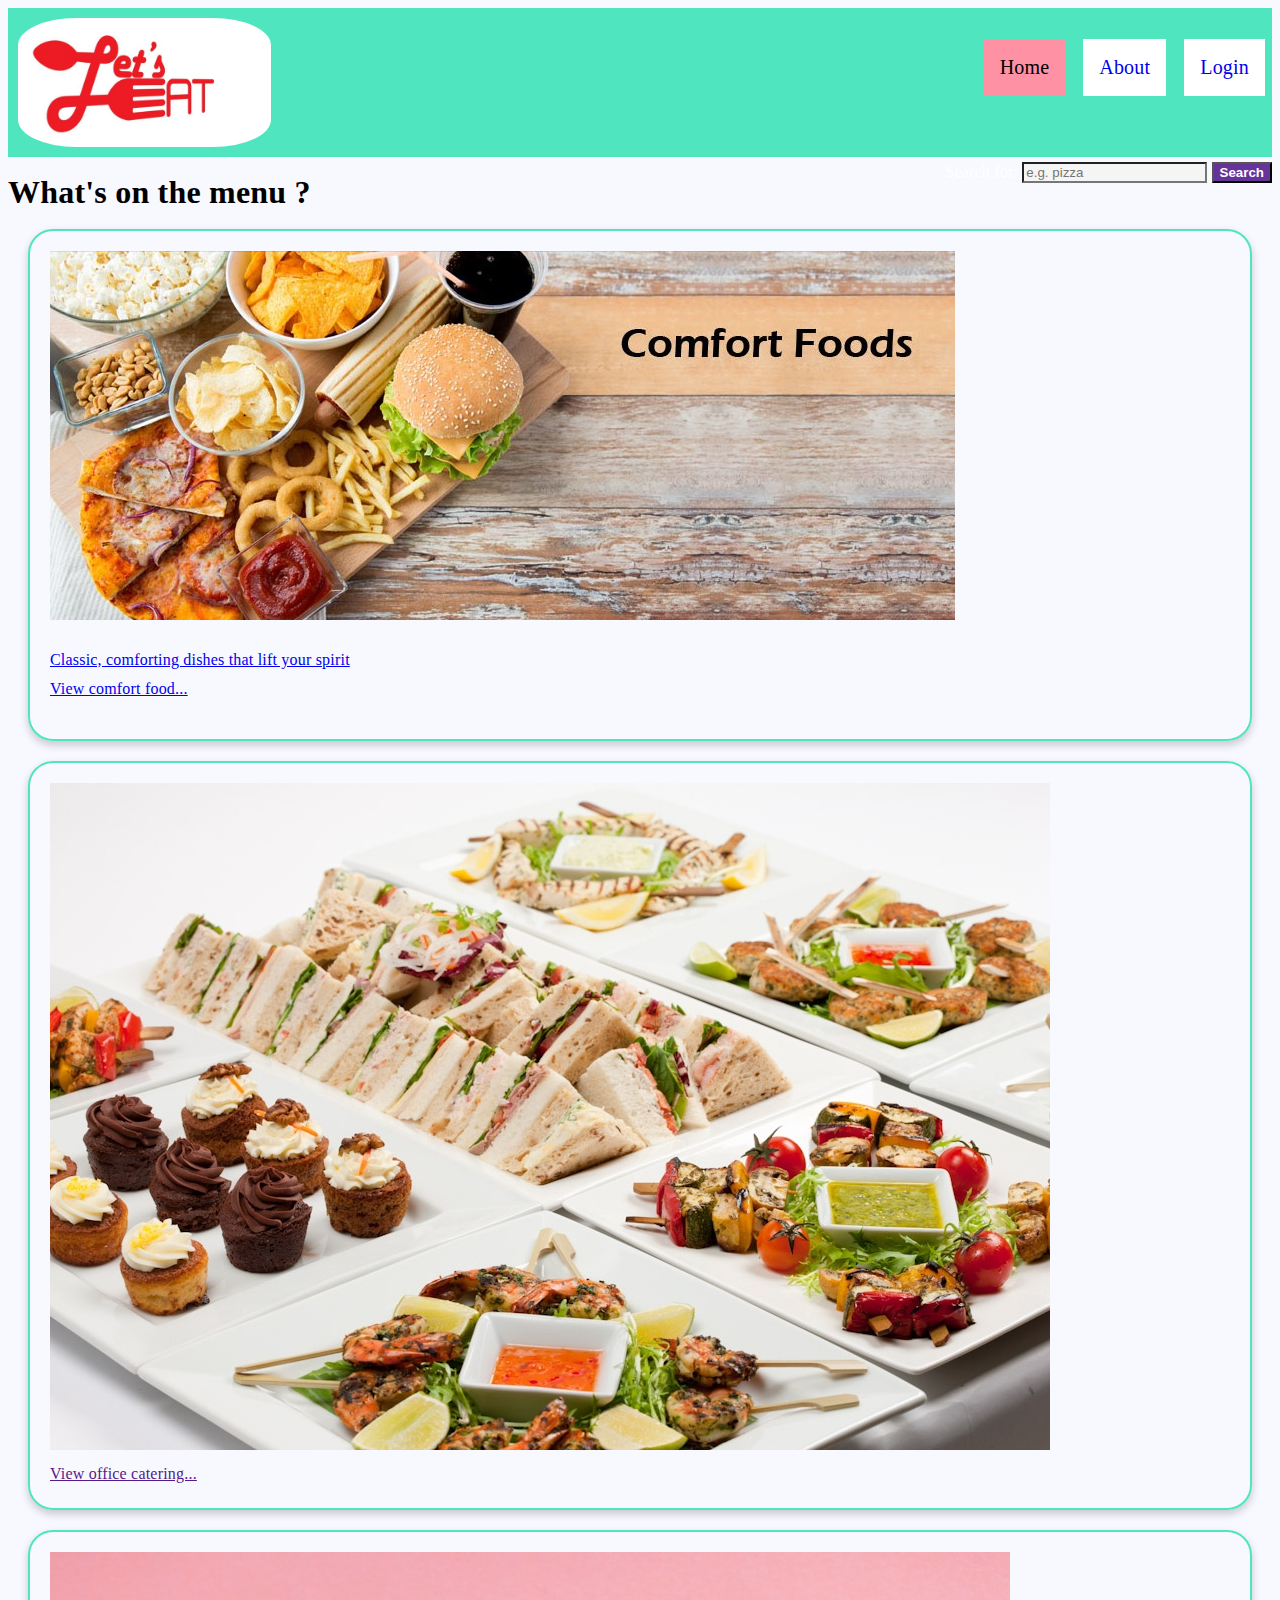
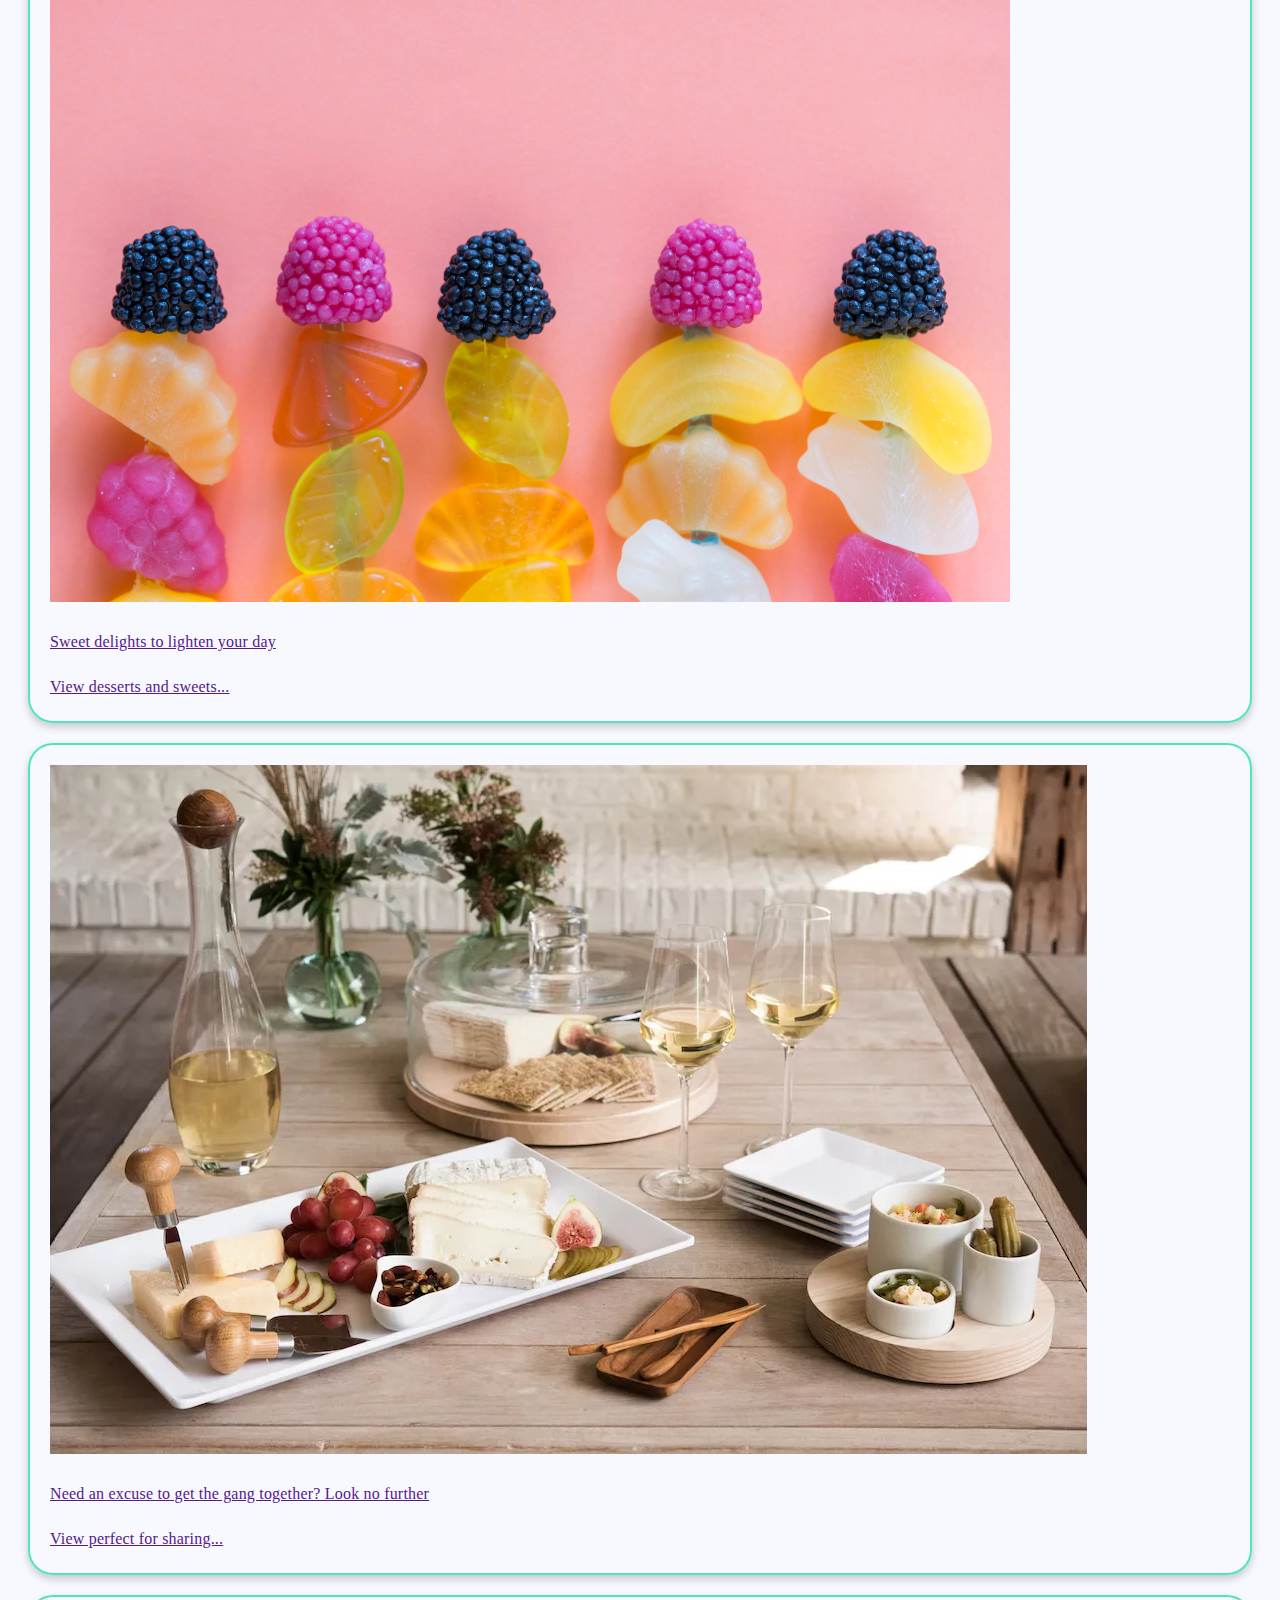
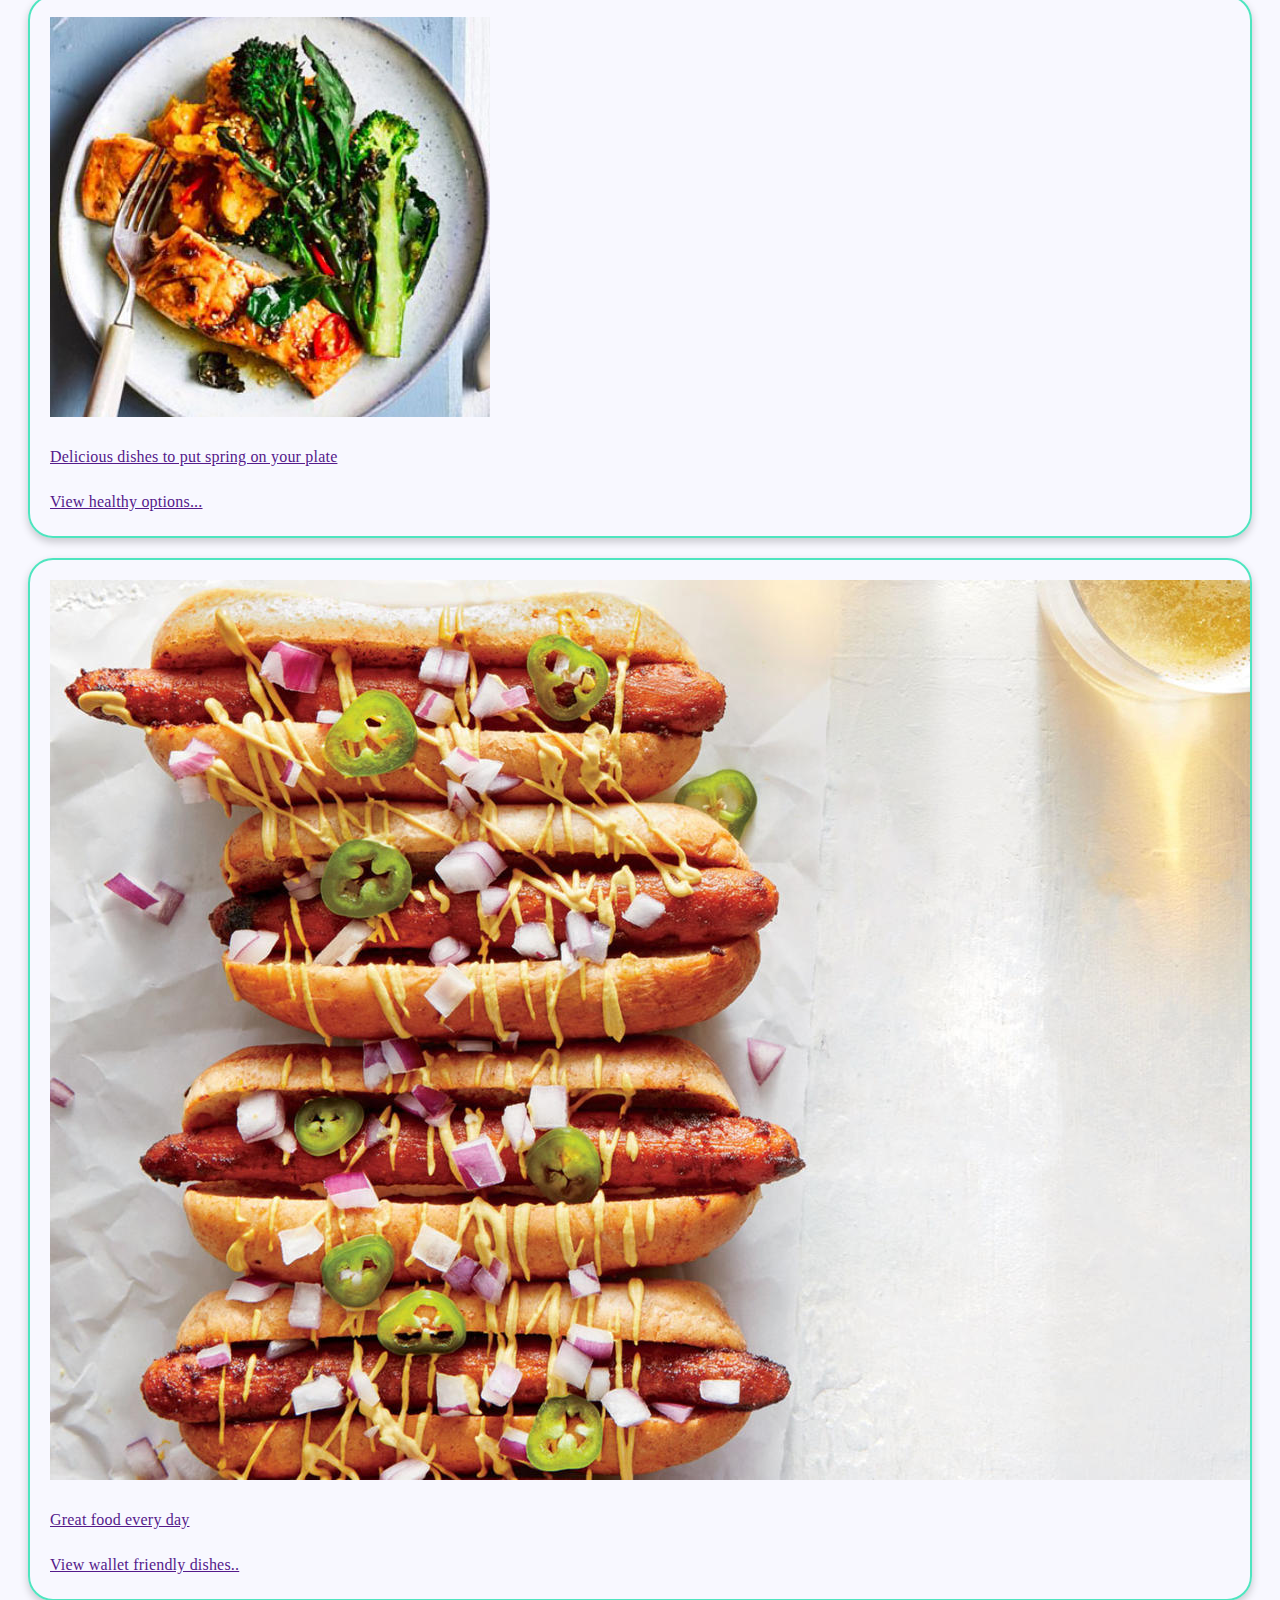
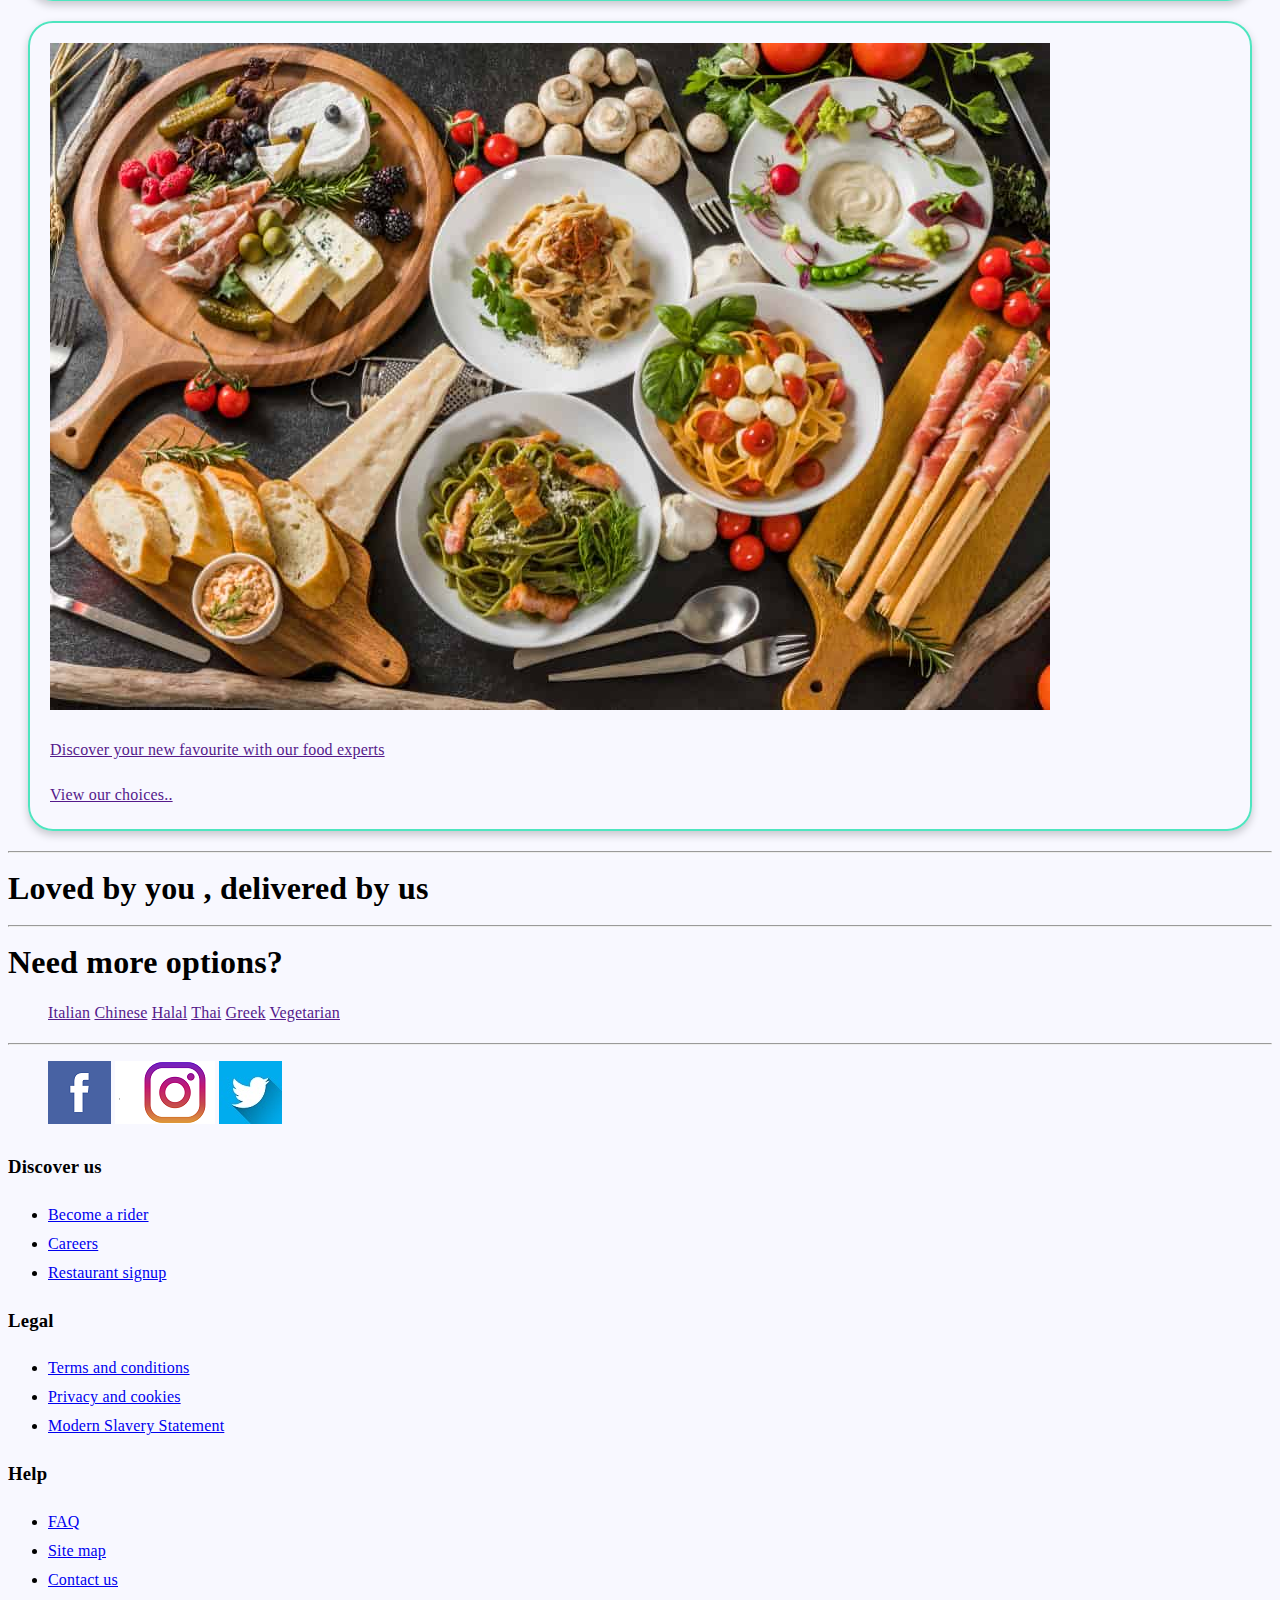
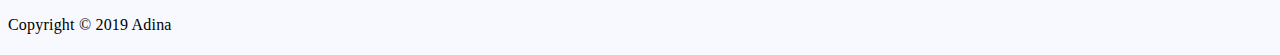
==== index.html @ bfed32d5 "Added some css to style the pages" ====
<!DOCTYPE html>
<html>
<head>
    <meta name="viewport" content="width=device-width, initial-scale=1.0">
    <title>Let's eat</title>
    <link rel="stylesheet" type="text/css" href="css/style.css">
</head>
<body>  
    <header id ="top" class="top-header"> 
        <div>
            <div>
                <div class="flex-container">
                        <img  class = "logo responsive" src ="images/LETS-EAT-display.jpeg" alt ="logo fork and spoon">        
                        <nav id="top-nav" class ="nav-tree responsive pull-right">
                            <ul class ="topNavbar">
                               <li class="nav-item"><a  class ="active" href="index.html">Home</a></li>
                               <li class="nav-item"><a href="about.html">About</a></li>
                               <li class="nav-item"><a href="login.html">Login</a></li>
                            </ul>   
                                          
                            
                        </nav>
                </div>

            </div>
        </div>                 
        <div class ="pull-right">
                <form role="search" method="get" id="searchform" class="search-form" action="#">
                    <label class="" id="search-label" for="search-input">Search for:</label>                
                    <input type="search" required="" name="s" id="search-input" class="search-field" placeholder="e.g. pizza" value="">                
                    <input type="hidden" name="orderby" value="relevance">
                    <input type="hidden" name="post_type" value="post,page,guide">                
                    <button type="submit" class="button-search">
                      <span class="search-text">Search</span>              
                    </button>              
                 </form>
               </div>  
    </header>
   <div class ="main">
    <section class=""> 
     <div class ="container">
        <h1 class="container-title">What's on the menu ?</h1>
        <div></div>
        <div class="box">
            <a href="#">
                <img class ="box-image" src="images/comfort-food.jpg" alt ="comfort food">
                <div> 
                    <p>Classic, comforting dishes that lift your spirit<br>                    
                    <span>View comfort food...</span>
                    </p>
                </div>           
            </a>
        </div>
    </div>   
    <div></div>
    <div class="box">
        <a href="">
          <img src="images/wake-venue-food.jpg" alt ="office catering">
          <div>
              <span>View office catering...</span>
         </div>
        </a>  
           
    </div>
    <div></div>
    <div class="box">
        <a href=""> 
            <img src="images/PYOCOWAIG2.jpg" alt ="desserts">
            <div>
                <p>Sweet delights to lighten your day</p>
                <span>View desserts and sweets...</span>
            </div>
        </a>     
    </div>
    <div></div>
    <div class="box">
        <a href="">
            <img src="images/Screen-Shot-2018-11-02-at-11.04.52-AM.png.webp" alt ="perfect">
            <div>
                <p>Need an excuse to get the gang together? Look no further</p>
                <span>View perfect for sharing...</span>
            </div>         
        </a> 
    </div>
    <div></div>
    <div class="box">
        <a href="">     
             <img src="images/healthy-salmon-collection-main-image.jpg" alt ="healthy">
             <div>
                 <p>Delicious dishes to put spring on your plate</p>
                <span>View healthy options...</span>
             </div>            
        </a>     
    </div>
    <div></div>
    <div class="box">
        <a href="">
           <img src="images/smoky-carrot-dogs-with-nacho-sauce-1706p138.jpg" alt ="budget">
           <div>
               <p>Great food every day  </p>
               <span>View wallet friendly dishes..</span>
          </div>
        </a>        
    </div>
    <div></div>
        <div class="box">
            <a href="">
                <img src="images/10-Italian-Fun-Facts-The-Food-Fashion-and-Culture-of-Italy.jpg" alt ="italian">
                <div> 
                <p>Discover your new favourite with our food experts </p>
                <span>View our choices..</span>
                </div>
            </a>        
        </div>
     <div></div>   
     <hr>
     </div> 
   </section> 
   <section id="rating" class="rating-section">
   <h1 class="section-title">Loved by you , delivered by us</h1>
   <hr>
   </section> 
   <section id="" class="options-section">
    <h1 class="section-title">Need more options?</h1>
        <div>
            <ul class ="country-speciality">
                <a href ="">Italian</a>
                <a href ="">Chinese</a>
                <a href ="">Halal</a>
                <a href ="">Thai</a>
                <a href ="">Greek</a>
                <a href ="">Vegetarian</a>
            </ul>
        </div>
   <hr>
   </section> 
</div>    
   <footer id ="footer" class="footer-section">
       <ul class="social-icons">
           <a href="#"><img src="images/if_facebook_272537.png" alt="facebook"></a>
           <a href="#"><img src ="images/174855.png" alt= "instagram"></a> 
           <a href="#"><img src="images/twitter-2672572_960_720.jpg" alt ="twitter"></a>
       </ul>
        <nav class ="footer-discover-nav">
          <h3>Discover us</h3>
          <ul class= "footer-discover">
            <li><a href="#top">Become a rider</a></li>
            <li><a href="#top">Careers</a></li>
            <li><a href="#top">Restaurant signup</a></li>
            
          </ul>
        </nav>
        <nav class ="footer-legal-nav">
          <h3>Legal</h3>
          <ul class="footer-legal">
            <li><a href="#top">Terms and conditions</a></li>
            <li><a href="#top">Privacy and cookies</a></li>
            <li><a href="#top">Modern Slavery Statement </a></li>
          </ul>
        </nav>
        <section>
          <h3>Help</h3>
          <ul class= "footer-help">
            <li><a href="#top">FAQ</a></li>
            <li><a href="#top">Site map</a></li>
            <li><a href="#top">Contact us</a></li>
          </ul>
        </section>
        <p class="copyright">Copyright © 2019 Adina</p>
      </footer>    
</body>
</html>
---- css/style.css ----
body { 
  line-height: 29px;
  -webkit-font-smoothing: antialiased;
  overflow-x: hidden;
  font-size: 16px;
  background-color: #f8f8ff;
  font-weight: 300;
  letter-spacing: .2px;
}
.flex-container {
  display: flex;
  flex-direction: row;
  flex-wrap: nowrap;
 
}

.pull-right {
float: right;
}
.pull-left {
  float: left;
}
.nav-tree {    
    overflow: hidden;  
    font-size:15px;
    font-weight: bolder; 
    margin-left: auto; 
  }
 .top-header {
    background-color: #4ee5bf;   
 } 
 .logo {
   width:20%;
   height:20%;
   border:1px #4ee5bf; 
   border-radius:25%;
   padding:10px;
   float:left;

 }
 #top-nav li {
    list-style-type: none;    
    margin: 16px 7px;
    display: inline-block;    
    
 } 
 .nav-item {  
  border:white 1px;
  background-color: white;
  color:rebeccapurple;
 }
  .search-field {
    background-color: whitesmoke;
  }
  .button-search {
    background-color: rebeccapurple;
    font-weight: bolder;
    color:white;
  }
  .nav-tree a {
    float: left;
    display: block;   
    text-align: center;
    padding: 14px 16px;
    text-decoration: none;
    font-size: 20px;
  }
  .nav-tree a:hover {
    background-color: 	#FF91A4;
    color: black;
  }
  
 
  .active {
    background-color:#FF91A4;
    color: black;
  } 
 
  
  .search-form {
    float:right;
    vertical-align: super;
    color:white;
    font-weight: bolder;
  }
  .box {    
      border-radius: 25px;
      border: 2px solid #4ee5bf;   
      padding: 20px;
      margin:20px;
      box-shadow: 0 4px 8px 0 rgba(0,0,0,0.2);
      transition: 0.3s;
     
    }
  .box-image {
    transition: all 350ms ease-in-out 0s;
    -webkit-transition: all 350ms ease-in-out 0s;
    -moz-transition: all 350ms ease-in-out 0s;
    -ms-transition: all 350ms ease-in-out 0s;
    -o-transition: all 350ms ease-in-out 0s;
  }
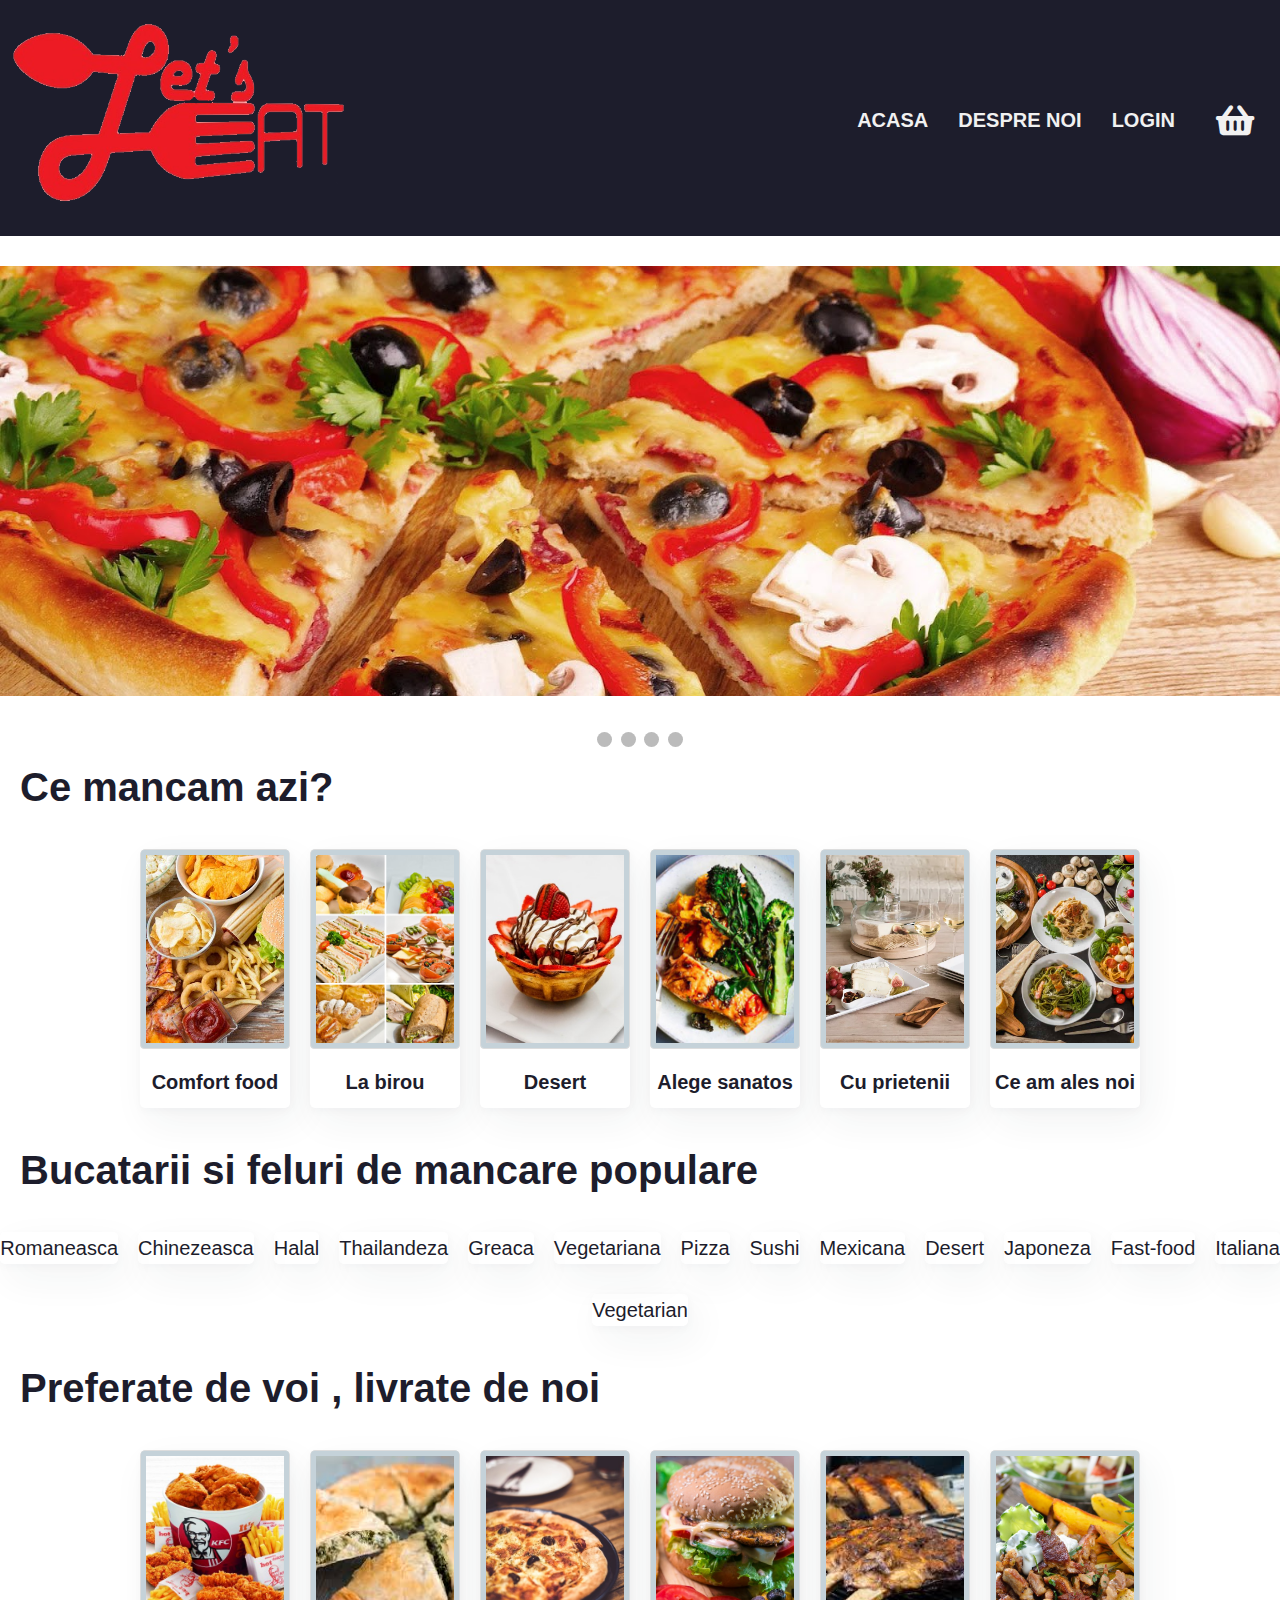
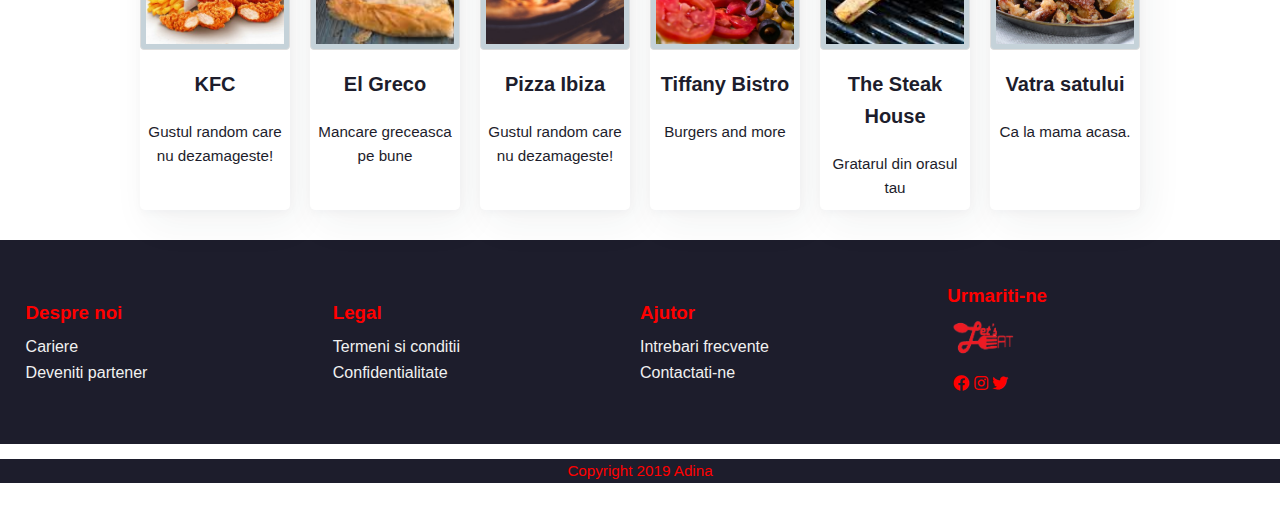
==== commit c12118da: "Improved code, added some js and some more css" ====
--- a/index.html
+++ b/index.html
@@ -1,172 +1,312 @@
 <!DOCTYPE html>
-<html>
+<html lang="en">
 <head>
     <meta name="viewport" content="width=device-width, initial-scale=1.0">
     <title>Let's eat</title>
+    <link rel="stylesheet" href="https://use.fontawesome.com/releases/v5.7.2/css/all.css">
     <link rel="stylesheet" type="text/css" href="css/style.css">
 </head>
-<body>  
-    <header id ="top" class="top-header"> 
-        <div>
-            <div>
-                <div class="flex-container">
-                        <img  class = "logo responsive" src ="images/LETS-EAT-display.jpeg" alt ="logo fork and spoon">        
-                        <nav id="top-nav" class ="nav-tree responsive pull-right">
-                            <ul class ="topNavbar">
-                               <li class="nav-item"><a  class ="active" href="index.html">Home</a></li>
-                               <li class="nav-item"><a href="about.html">About</a></li>
-                               <li class="nav-item"><a href="login.html">Login</a></li>
-                            </ul>   
-                                          
-                            
-                        </nav>
-                </div>
-
-            </div>
-        </div>                 
-        <div class ="pull-right">
-                <form role="search" method="get" id="searchform" class="search-form" action="#">
-                    <label class="" id="search-label" for="search-input">Search for:</label>                
-                    <input type="search" required="" name="s" id="search-input" class="search-field" placeholder="e.g. pizza" value="">                
-                    <input type="hidden" name="orderby" value="relevance">
-                    <input type="hidden" name="post_type" value="post,page,guide">                
-                    <button type="submit" class="button-search">
-                      <span class="search-text">Search</span>              
-                    </button>              
-                 </form>
-               </div>  
-    </header>
-   <div class ="main">
-    <section class=""> 
-     <div class ="container">
-        <h1 class="container-title">What's on the menu ?</h1>
-        <div></div>
-        <div class="box">
-            <a href="#">
-                <img class ="box-image" src="images/comfort-food.jpg" alt ="comfort food">
-                <div> 
-                    <p>Classic, comforting dishes that lift your spirit<br>                    
-                    <span>View comfort food...</span>
-                    </p>
-                </div>           
+<body id = "body">
+ <div  class="wrapper">
+        <header id ="top" class="main-header">
+            <a class ="site-logo"href="index.html">
+               <img class ="logo" src ="images/footer-logo.png" alt ="logo fork and spoon">
             </a>
+            <div class="header-content">
+                <ul class = "nav">
+                   <li class="nav-item"><a href="index.html">Acasa</a></li>
+                   <li class="nav-item"><a href="about.html">Despre noi</a></li>
+                   <li class="nav-item"><a href="login.html">Login</a></li>
+                    <ul id="myCart"class="shop-bag">
+                        <li class="close-bag"><a href="shoppingCart.html" class="cart-button"><i class="fas fa-shopping-basket"></i></a></li>
+                        <li class="open-bag">
+                            <div class="cart-food">
+                                <div class="detail">
+                                    <img src="images/burger-cropped.jpg" alt="">
+                                    <div class="text">
+                                        <a href="#.">Burger porc</a>
+                                        <p>1 x $35.00</p>
+                                    </div>
+                                </div>
+                                <a href="#." class="cross"><i class="fas fa-times"></i></a>
+                            </div>
+
+                            <div class="cart-food">
+                                <div class="detail">
+                                    <img src="images/fries.jpg" alt="">
+                                    <div class="text">
+                                        <a href="#.">Cartofi prajiti </a>
+                                        <p>2 x $40.00</p>
+                                    </div>
+                                </div>
+                                <a href="#." class="cross"><i class="fas fa-times"></i></i></a>
+                            </div>
+
+                            <div class="sub-total">
+                                <span>SUBTOTAL: <strong>$115.00</strong></span>
+                                <div class="buttons">
+                                    <a href="#." class="view-cart">Vezi cos</a>
+                                    <a href="#." class="check-out">Cumpara</a>
+                                </div>
+                            </div>
+                        </li>
+                    </ul>
+                </ul>
+
+            </div>
+        </header>
+        <div class="banner">
+               <!-- Full-width images with number and caption text -->
+                <div class="mySlides fade">
+                    <img class="slider-img" src="images/pizza_golosa.jpg">
+                </div>
+
+                <div class="mySlides fade">
+                    <img class="slider-img" src="images/burger-cropped.jpg">
+                </div>
+
+                <div class="mySlides fade">
+                    <img class="slider-img" src="images/cesarsalad.jpg">
+                </div>
+                <div class="mySlides fade">
+                    <img class="slider-img" src="images/chesecakeCherry.jpg">
+                </div>
+
+            <br>
+            <!-- The dots/circles -->
+            <div class="slider-dots">
+                <span class="dot" onclick="currentSlide(1)"></span>
+                <span class="dot" onclick="currentSlide(2)"></span>
+                <span class="dot" onclick="currentSlide(3)"></span>
+                <span class="dot" onclick="currentSlide(4)"></span>
+            </div>
         </div>
-    </div>   
-    <div></div>
-    <div class="box">
-        <a href="">
-          <img src="images/wake-venue-food.jpg" alt ="office catering">
-          <div>
-              <span>View office catering...</span>
-         </div>
-        </a>  
-           
-    </div>
-    <div></div>
-    <div class="box">
-        <a href=""> 
-            <img src="images/PYOCOWAIG2.jpg" alt ="desserts">
-            <div>
-                <p>Sweet delights to lighten your day</p>
-                <span>View desserts and sweets...</span>
-            </div>
-        </a>     
-    </div>
-    <div></div>
-    <div class="box">
-        <a href="">
-            <img src="images/Screen-Shot-2018-11-02-at-11.04.52-AM.png.webp" alt ="perfect">
-            <div>
-                <p>Need an excuse to get the gang together? Look no further</p>
-                <span>View perfect for sharing...</span>
-            </div>         
-        </a> 
-    </div>
-    <div></div>
-    <div class="box">
-        <a href="">     
-             <img src="images/healthy-salmon-collection-main-image.jpg" alt ="healthy">
-             <div>
-                 <p>Delicious dishes to put spring on your plate</p>
-                <span>View healthy options...</span>
-             </div>            
-        </a>     
-    </div>
-    <div></div>
-    <div class="box">
-        <a href="">
-           <img src="images/smoky-carrot-dogs-with-nacho-sauce-1706p138.jpg" alt ="budget">
-           <div>
-               <p>Great food every day  </p>
-               <span>View wallet friendly dishes..</span>
-          </div>
-        </a>        
-    </div>
-    <div></div>
-        <div class="box">
-            <a href="">
-                <img src="images/10-Italian-Fun-Facts-The-Food-Fashion-and-Culture-of-Italy.jpg" alt ="italian">
-                <div> 
-                <p>Discover your new favourite with our food experts </p>
-                <span>View our choices..</span>
-                </div>
-            </a>        
+     <!--/.banner-->
+        <div class ="main-content">
+            <div class="options-title">Ce mancam azi?</div>
+            <div class="content-menu">
+                <div class="card-menu">
+                    <div class="column-item">
+                        <article class="card-item">
+                            <a href="#" class="item-link">
+                                <div class="item-image">
+                                    <img src="images/comfort-food2.jpg">
+                                </div>
+                                <div class="item-content">
+                                    <h4>Comfort food</h4>
+                                </div>
+                            </a>
+                        </article>
+                    </div>
+                    <div class="column-item">
+                        <article class="card-item">
+                            <a href="#" class=item-link">
+                                <div class="item-image">
+                                    <img src="images/office-catering-london.jpg">
+                                </div>
+                                <div class="item-content">
+                                    <h4>La birou</h4>
+                                </div>
+                            </a>
+                        </article>
+                    </div>
+                    <div class="column-item">
+                        <article class="card-item">
+                            <a href="#" class="column-link">
+                                <div class="item-image">
+                                    <img src="images/deserts12.jpg">
+                                </div>
+                                <div class="item-content">
+                                    <h4>Desert</h4>
+                                </div>
+                            </a>
+                        </article>
+                    </div>
+                    <div class="column-item">
+                        <article class="card-item">
+                            <a href="#" class="item-link">
+                                <div class="item-image">
+                                    <img src="images/healthy-salmon-collection-main-image.jpg">
+                                </div>
+                                <div class="item-content">
+                                    <h4>Alege sanatos</h4>
+                                </div>
+                            </a>
+                        </article>
+                    </div>
+                    <div class="column-item">
+                        <article class="card-item">
+                            <a href="#" class="item-link">
+                                <div class="item-image">
+                                    <img src="images/Screen-Shot-2018-11-02-at-11.04.52-AM.png.webp">
+                                </div>
+                                <div class="item-content">
+                                    <h4>Cu prietenii</h4>
+                                </div>
+                            </a>
+                        </article>
+                    </div>
+                    <div class="column-item">
+                        <article class="card-item">
+                            <a href="#" class="item-link">
+                                <div class="item-image">
+                                    <img src="images/10-Italian-Fun-Facts-The-Food-Fashion-and-Culture-of-Italy.jpg">
+                                </div>
+                                <div class="item-content">
+                                    <h4>Ce am ales noi</h4>
+                                </div>
+                            </a>
+                        </article>
+                    </div>
+                 </div>
+            </div>
+            <div class="kitchen-options">
+                <div class="options-title">Bucatarii si feluri de mancare populare</div>
+                <div class="content-menu">
+                    <ul class ="country-speciality">
+                        <li class="pill-box"><a href ="">Romaneasca</a> </li>
+                        <li class="pill-box"><a href ="">Chinezeasca</a></li>
+                        <li class="pill-box"><a href ="">Halal</a></li>
+                        <li class="pill-box"><a href ="">Thailandeza</a></li>
+                        <li class="pill-box"><a href ="">Greaca</a></li>
+                        <li class="pill-box"><a href ="">Vegetariana</a></li>
+                        <li class="pill-box"><a href ="">Pizza</a></li>
+                        <li class="pill-box"><a href ="">Sushi</a></li>
+                        <li class="pill-box"><a href ="">Mexicana</a></li>
+                        <li class="pill-box"><a href ="">Desert</a></li>
+                        <li class="pill-box"><a href ="">Japoneza</a></li>
+                        <li class="pill-box"><a href ="">Fast-food</a></li>
+                        <li class="pill-box"><a href ="">Italiana</a></li>
+                        <li class="pill-box"><a href ="">Vegetarian</a></li>
+                    </ul>
+                </div>
+            </div>
+            <div class="options-title">Preferate de voi , livrate de noi</div>
+            <div class="content-menu">
+                <div class="card-menu">
+                    <div class="column-item">
+                        <article class="card-item">
+                            <a href="#" class="item-link">
+                                <div class="item-image">
+                                    <img src="images/this-is-what-kfc-is-famous.jpg">
+                                </div>
+                                <div class="item-content">
+                                    <h4>KFC</h4>
+                                    <p>Gustul random care nu dezamageste!</p>
+                                </div>
+                            </a>
+                        </article>
+                    </div>
+                   <div class="column-item">
+                        <article class="card-item">
+                            <a href="#" class="item-link">
+                                <div class="item-image">
+                                    <img src="images/greekpie.jpg">
+                                </div>
+                                <div class="item-content">
+                                    <h4>El Greco</h4>
+                                    <p>Mancare greceasca pe bune</p>
+                                </div>
+                             </a>
+                        </article>
+                   </div>
+                    <div class="column-item">
+                        <article class="card-item">
+                            <a href="#" class="item-link">
+                                <div class="item-image">
+                                    <img src="images/pizza2.jpg">
+                                </div>
+                                <div class="item-content">
+                                    <h4>Pizza Ibiza</h4>
+                                    <p>Gustul random care nu dezamageste!</p>
+                                </div>
+                            </a>
+                        </article>
+                    </div>
+                    <div class="column-item">
+                        <article class="card-item">
+                            <a href="#" class="item-link">
+                                <div class="item-image">
+                                    <img src="images/burgerpui.jpg">
+                                </div>
+                                <div class="item-content">
+                                    <h4>Tiffany Bistro</h4>
+                                    <p>Burgers and more </p>
+                                </div>
+                            </a>
+                        </article>
+                    </div>
+                    <div class="column-item">
+                        <article class="card-item">
+                            <a href="#" class="item-link">
+                                <div class="item-image">
+                                    <img src="images/costite.jpg">
+                                </div>
+                                <div class="item-content">
+                                    <h4>The Steak House</h4>
+                                    <p>Gratarul din orasul tau</p>
+                                </div>
+                            </a>
+                        </article>
+                    </div>
+                    <div class="column-item">
+                        <article class="card-item">
+                            <a href="#" class="item-link">
+                                <div class="item-image">
+                                    <img src="images/greek-pork-gyros-with-fried-potatoes-and-sauce.jpg">
+                                </div>
+                                <div class="item-content">
+                                    <h4>Vatra satului</h4>
+                                    <p>Ca la mama acasa.</p>
+                                </div>
+                            </a>
+                        </article>
+                    </div>
+
+                </div>
+            </div>
+        <footer  class="main-footer">
+            <div class ="footer-widget">
+                <h3 class ="footer-widget-title">Despre noi</h3>
+                <ul class= "footer-discover">
+                    <li><a href="about.html"> </a></li>
+                    <li><a href="#top">Cariere</a></li>
+                    <li><a href="#top">Deveniti partener</a></li>
+                </ul>
+            </div>
+            <div class ="footer-widget">
+                <h3 class ="footer-widget-title">Legal</h3>
+                <ul class="footer-legal">
+                    <li><a href="#top">Termeni si conditii</a></li>
+                    <li><a href="#top">Confidentialitate</a></li>
+                </ul>
+            </div>
+            <div class ="footer-widget">
+                <h3 class ="footer-widget-title">Ajutor</h3>
+                <ul class= "footer-help">
+                    <li><a href="#top">Intrebari frecvente</a></li>
+                    <li><a href="#top">Contactati-ne</a></li>
+                </ul>
+
+            </div>
+           <div class="footer-widget">
+               <h3 class ="footer-widget-title"> Urmariti-ne</h3>
+               <a class ="site-logo"href="index.html">
+                   <img class ="footer-logo" src ="images/footer-logo.png" alt ="logo fork and spoon">
+               </a>
+               <div class="footer-widget-social-icons">
+                   <a href="#"><i class="fab fa-facebook social-icons"></i></a>
+                   <a href="#"><i class="fab fa-instagram social-icons"></i></a>
+                   <a href="#"><i class="fab fa-twitter social-icons"></i></a>
+               </div>
+           </div>
+        </footer>
+        <div class="copyright">
+            <p class="copyright">Copyright  2019 Adina</p>
         </div>
-     <div></div>   
-     <hr>
-     </div> 
-   </section> 
-   <section id="rating" class="rating-section">
-   <h1 class="section-title">Loved by you , delivered by us</h1>
-   <hr>
-   </section> 
-   <section id="" class="options-section">
-    <h1 class="section-title">Need more options?</h1>
-        <div>
-            <ul class ="country-speciality">
-                <a href ="">Italian</a>
-                <a href ="">Chinese</a>
-                <a href ="">Halal</a>
-                <a href ="">Thai</a>
-                <a href ="">Greek</a>
-                <a href ="">Vegetarian</a>
-            </ul>
-        </div>
-   <hr>
-   </section> 
-</div>    
-   <footer id ="footer" class="footer-section">
-       <ul class="social-icons">
-           <a href="#"><img src="images/if_facebook_272537.png" alt="facebook"></a>
-           <a href="#"><img src ="images/174855.png" alt= "instagram"></a> 
-           <a href="#"><img src="images/twitter-2672572_960_720.jpg" alt ="twitter"></a>
-       </ul>
-        <nav class ="footer-discover-nav">
-          <h3>Discover us</h3>
-          <ul class= "footer-discover">
-            <li><a href="#top">Become a rider</a></li>
-            <li><a href="#top">Careers</a></li>
-            <li><a href="#top">Restaurant signup</a></li>
-            
-          </ul>
-        </nav>
-        <nav class ="footer-legal-nav">
-          <h3>Legal</h3>
-          <ul class="footer-legal">
-            <li><a href="#top">Terms and conditions</a></li>
-            <li><a href="#top">Privacy and cookies</a></li>
-            <li><a href="#top">Modern Slavery Statement </a></li>
-          </ul>
-        </nav>
-        <section>
-          <h3>Help</h3>
-          <ul class= "footer-help">
-            <li><a href="#top">FAQ</a></li>
-            <li><a href="#top">Site map</a></li>
-            <li><a href="#top">Contact us</a></li>
-          </ul>
-        </section>
-        <p class="copyright">Copyright © 2019 Adina</p>
-      </footer>    
+
+    <script src="js/main.js"> </script>
+
+ </div>
 </body>
 </html>--- a/css/style.css
+++ b/css/style.css
@@ -1,103 +1,1153 @@
 
-body { 
-  line-height: 29px;
-  -webkit-font-smoothing: antialiased;
-  overflow-x: hidden;
-  font-size: 16px;
-  background-color: #f8f8ff;
-  font-weight: 300;
-  letter-spacing: .2px;
-}
-.flex-container {
-  display: flex;
-  flex-direction: row;
-  flex-wrap: nowrap;
- 
-}
-
-.pull-right {
-float: right;
-}
-.pull-left {
-  float: left;
-}
-.nav-tree {    
-    overflow: hidden;  
-    font-size:15px;
-    font-weight: bolder; 
-    margin-left: auto; 
-  }
- .top-header {
-    background-color: #4ee5bf;   
- } 
- .logo {
-   width:20%;
-   height:20%;
-   border:1px #4ee5bf; 
-   border-radius:25%;
-   padding:10px;
-   float:left;
-
- }
- #top-nav li {
-    list-style-type: none;    
-    margin: 16px 7px;
-    display: inline-block;    
-    
- } 
- .nav-item {  
-  border:white 1px;
-  background-color: white;
-  color:rebeccapurple;
- }
-  .search-field {
-    background-color: whitesmoke;
-  }
-  .button-search {
-    background-color: rebeccapurple;
+/* =================================
+  Base Element Styles
+==================================== */
+
+* {
+    box-sizing: border-box;
+}
+body {
+    font-family: 'Varela Round', sans-serif;
+    line-height: 1.6;
+    color: #1d1d2c;
+    margin: 0;
+    display: flex;
+    flex-direction: column;
+    min-height: 100vh;
+}
+.nav,  .row {
+    display:flex;
+    flex-direction: column;
+}
+.container {
+    flex: 1;
+}
+.main-header {
+    display: none;
+    margin-right: 0px;
+    background-color: #1d1d2c;
+    width:100%;
+
+}
+ul {
+    margin: 0;
+    padding: 0;
+    list-style: none;
+}
+p {
+    font-size: .95em;
+    margin-bottom: 1.8em;
+}
+h2,
+h3,
+a {
+    color: #1d1d2c;
+    text-decoration: none;
+    -webkit-transition: color .2s linear;
+    -moz-transition: color .2s linear;
+    -ms-transition: color .2s linear;
+    -o-transition: color .2s linear;
+    transition: color .2s linear;
+}
+h2,
+h3 {
+    margin-top: 0;
+}
+
+
+.social-icons,  .footer-widget-title {
+    color:red;
+}
+.copyright{
+    background-color: #1d1d2c;
+    color:red;
+    text-align: center;
+}
+
+/* ---- Navigation ---- */
+
+.nav {
+    margin-top: 5px;
+}
+
+.nav a {
+
+    padding: 10px 15px;
+    color: #f1f1f1;
+    text-transform: uppercase;
     font-weight: bolder;
-    color:white;
-  }
-  .nav-tree a {
+    font-size: 20px;
+}
+
+.nav a:hover {
+    color: #e40c2b;
+}
+form.search input {
+    padding: 10px;
+    font-size: 17px;
+    border: 1px solid grey;
     float: left;
-    display: block;   
+    width: 60%;
+    background: #f1f1f1;
+    max-width:300px;
+    border-radius: 25px 0 0 25px;
+    outline: none;
+}
+
+form.search button {
+    float: left;
+    width: 15%;
+    padding: 10px;
+    background: #1d1d2c;
+    color: white;
+    font-size: 17px;
+    border: 1px solid grey;
+    border-left: none;
+    cursor: pointer;
+    border-radius: 0 25px 25px 0;
+    outline: none;
+}
+
+form.search button:hover {
+    background: #e40c2b;
+}
+.options-title{
+    font-size: 40px;
+    font-weight: 700;
+    margin-left: 20px;
+}
+.country-speciality {
+    display: flex;
+    flex-direction: row;
+    justify-content: center;
+    flex-wrap: wrap;
+    align-items: center;
+    position: relative;
+    margin: 0 -20px;
+    padding: 30px 0 0;
+
+
+
+}
+.pill-box {
+    display:block;
+    border-radius: 5px ;
     text-align: center;
-    padding: 14px 16px;
+    font-size: 20px;
+    font-weight: 500;
+    box-shadow: 8px 14px 38px rgba(39,44,49,.06), 1px 3px 8px rgba(39,44,49,.03);
+    margin: 0 10px 30px;
+}
+.main-footer {
+    width:100%;
+    padding: 2%;
+    background: #1d1d2c;
+    justify-content: center;
+
+}
+.main-footer a{
+    color:#f1f1f1;
+}
+.footer-widget-title{
+    margin-bottom: auto;
+   padding-bottom: 2%;
+}
+
+.footer-widget-social-icons {
+    padding: 3px;
+    margin :3px;
+}
+.logo {
+    border-radius: 5px;
+    width:60%;
+    margin-left: 5px;
+}
+.footer-logo{
+    border-radius: 5px;
+    width:20%;
+    margin-left: 5px;
+}
+/* Slideshow banner */
+.banner {
+    width: 100%;
+    position: relative;
+    text-align:center;
+    margin-top: 30px;
+}
+.slider-img{
+    width: 100%;
+    height: 430px;
+    object-fit: cover;
+}
+.slider-dots{
+    text-align: center;
+}
+
+
+.dot:active, .dot:hover {
+    background-color: #717171;
+}
+
+
+/* The dots/bullets/indicators */
+.dot {
+    cursor: pointer;
+    height: 15px;
+    width: 15px;
+    margin: 0 2px;
+    background-color: #bbb;
+    border-radius: 50%;
+    display: inline-block;
+    transition: background-color 0.6s ease;
+}
+
+/* Fading animation */
+.fade {
+    -webkit-animation-name: fade;
+    -webkit-animation-duration: 1.5s;
+    animation-name: fade;
+    animation-duration: 1.5s;
+}
+
+@-webkit-keyframes fade {
+    from {opacity: .4}
+    to {opacity: 1}
+}
+
+@keyframes fade {
+    from {opacity: .4}
+    to {opacity: 1}
+}
+
+.search-location {
+    text-align: center;
+    postion:relative;
+
+}
+
+
+/* --------------------------
+  Media Queries
+--------------------------- */
+
+@media (min-width: 769px) {
+    .main-header,
+    .nav,
+    .col-item,
+    .main-footer{
+        display: flex;
+    }
+    .main-header {
+        flex-direction: row;
+        justify-content: space-between;
+        flex-wrap: wrap;
+    }
+    .nav {
+        margin-left: auto;
+    }
+    .main-footer {
+        flex-direction: row;
+        justify-content: space-between ;
+        flex-wrap: wrap;
+        align-items: center;
+    }
+    .site-logo{
+        margin-right: auto;
+    }
+    .mySlides {
+        width: 100%;
+    }
+    .banner {
+        min-height: 300px;
+    }
+    .footer-widget {
+        flex:1;
+        flex-direction: column;
+        align-items: center;
+        padding: 15px 0;
+        justify-content: center;
+
+    }
+}
+@media (min-width: 1025px) {
+    .main-header,
+    .main-footer,
+    .nav,.footer-widget{
+        flex-direction: row;
+        align-items: center;
+        justify-content: center;
+
+    }
+    .site-logo{
+        margin-right: auto;
+    }
+    .banner {
+        min-height: 300px;
+    }
+    .footer-widget {
+        flex:1;
+        flex-direction: column;
+        align-items: center;
+        padding: 15px 0;
+        justify-content: center;
+
+    }
+   .footer-widget-title{
+       margin-bottom: auto;
+   }
+
+}
+.container {
+    position: relative;
+    display: flex;
+    flex-wrap: wrap;
+    padding: 40px 0 0;
+    flex-direction: row;
+    justify-content: center;
+    width: 70%;
+}
+
+.card-menu {
+    position: relative;
+    display: flex;
+    flex-wrap: wrap;
+    margin: 0 -20px;
+    padding: 30px 0 0;
+    flex-direction: row;
+    justify-content: center;
+}
+
+.card-menu h4 {
+    color: #1d1d2c;
+}
+
+.card-menu h4:hover {
+    color: #e40c2b;
+}
+
+.column-item {
+    position: relative;
+    display: flex;
+    flex-direction: column;
+    min-height: 300px;
+    padding-bottom: 30px;
+    overflow: hidden;
+    margin: 0 10px 30px;
+    background: #fff 50%;
+    background-size: cover;
+    border-radius: 5px;
+    box-shadow: 8px 14px 38px rgba(39,44,49,.06), 1px 3px 8px rgba(39,44,49,.03);
+    transition: all .5s ease;
+}
+
+.card-menu .column-item {
+    padding-bottom: 0;
+    min-height: 250px;
+    width: 150px;
+}
+
+.item-link {
+    position: relative;
+    display: block;
+    overflow: hidden;
+    border-radius: 5px 5px 0 0;
+}
+
+.item a {
+    color: #1d1d2c;
     text-decoration: none;
+    background-color: transparent;
+}
+
+.card-item img {
+    height: 100px;
+    background: #c5d2d9 no-repeat 50%;
+    background-size: cover;
+    text-align: center;
+    border: 1px solid #ddd; /* Gray border */
+    border-radius: 4px;  /* Rounded border */
+    padding: 5px; /* Some padding */
+    width: 150px; /* Set a small width */
+}
+
+.item-content {
+    flex-grow: 1;
+    display: flex;
+    flex-direction: column;
+    justify-content: space-between;
+    text-align: center;
+}
+
+.content-menu {
+    display: flex;
+    justify-content: center;
+}
+
+.item-image img {
+    height: 200px;
+    background: #c5d2d9 no-repeat 50%;
+    background-size: cover;
+    text-align: center;
+    object-fit: cover;
+}
+
+.item-content h4 {
     font-size: 20px;
-  }
-  .nav-tree a:hover {
-    background-color: 	#FF91A4;
-    color: black;
-  }
-  
- 
-  .active {
-    background-color:#FF91A4;
-    color: black;
-  } 
- 
-  
-  .search-form {
+    margin-top: 10px;
+    margin-bottom: 10px;
+    text-align: -webkit-center;
+}
+.item-content p{
+    margin-top: 10px;
+    margin-bottom: 10px;
+    text-align: -webkit-center;
+    align-items: baseline;
+}
+
+
+.main-header .cart-button{
+    color: #f1f1f1;
+    padding: 0 26px;
+    float: left;
+}
+.main-header .cart-button i{
+    color:#f1f1f1;
+    font-size: 34px;
+    line-height: 70px;
+}
+.main-header .shop-bag li.close-bag {
+    cursor: pointer;
+}
+.main-header .shop-bag li.close-bag a{
+    padding:0 26px;
+}
+.main-header .shop-bag li.open-bag {
+    background: #fff;
+    display: none;
+    position: absolute;
+    margin: 70px 0 0 0;
+    right: 0;
+    width: 345px;
+    padding:0 20px 20px 20px;
+    box-shadow: 0 0 4px 0 rgba(0, 0, 0, 0.3);
+}
+.main-header ul.shop-bag {
+    float: right;
+}
+.main-header .shop-bag .num{
+    position: absolute;
+    margin: 12px 0 0 24px;
+    float: right;
+    color: #1d1d2c;
+    background-color: #fff;
+    border-radius: 100%;
+    width: 20px;
+    height: 20px;
+    top: 0;
+    padding: 2px 0 0 0;
+    font-size: 12px;
+    text-align: center;}
+.main-header .shop-bag .cart-food{
+    border-bottom: solid 1px #d1d1d1;
+    float: left;
+    width: 100%;
+    padding: 20px 0 20px 0;
+}
+.main-header .shop-bag .cart-food .detail{
+    float: left;
+}
+.main-header .shop-bag .cart-food .detail img{
+    float:left;
+    width:62px;
+}
+.main-header .shop-bag .cart-food .detail .text{
+    float: left;
+    margin: 0 0 0 15px;
+    width: 190px;
+}
+.main-header .shop-bag .cart-food .detail .text a{
+    text-transform: uppercase;
+    font-weight: 600;
+    font-size: 18px;
+    color: #e40c2b;}
+.main-header .shop-bag .cart-food .detail .text p{
+    color: #666666;
+    font-size: 14px;
+}
+.main-header .shop-bag .cart-food a.cross{
+    float: right;
+    margin: 15px 0 0 0;
+}
+.main-header .shop-bag .cart-food a.cross i{
+    font-size: 26px;
+    color: #1d1d2c;
+}
+.main-header .shop-bag .cart-food a.cross i:hover{
+    color: #1d1d2c;
+}
+.main-header .shop-bag .sub-total{
+    margin: 30px 0 0 0;
+    float: left;
+    width: 100%
+;}
+.main-header .shop-bag .sub-total span{
+    font-size:16px;
+    color:#636363;
+    float: right;
+}
+.main-header .shop-bag .sub-total span strong{
+    color:#1d1d2c;
+    margin: 0 0 0 8px;
+}
+.main-header .shop-bag .sub-total .buttons{
+    float: left;
+    width: 100%;
+    margin: 14px 0 0 0;
+}
+.main-header .shop-bag .sub-total a{
+    font-size:13px;
+    width: 48%;
+    float: left;
+    border-radius: 5px;
+    text-align: center;
+    color: #fff;
+    text-transform: uppercase;
+    padding: 11px 0;
+}
+.main-header .shop-bag .sub-total a.view-cart{
+    background:#1d1d2c;
+}
+.main-header .shop-bag .sub-total a.check-out{
+    background:#1d1d2c;
     float:right;
-    vertical-align: super;
-    color:white;
-    font-weight: bolder;
-  }
-  .box {    
-      border-radius: 25px;
-      border: 2px solid #4ee5bf;   
-      padding: 20px;
-      margin:20px;
-      box-shadow: 0 4px 8px 0 rgba(0,0,0,0.2);
-      transition: 0.3s;
-     
-    }
-  .box-image {
-    transition: all 350ms ease-in-out 0s;
-    -webkit-transition: all 350ms ease-in-out 0s;
-    -moz-transition: all 350ms ease-in-out 0s;
-    -ms-transition: all 350ms ease-in-out 0s;
-    -o-transition: all 350ms ease-in-out 0s;
-  }
-  
+}
+
+
+/* =================================
+shopping cart Styles
+==================================== */
+.clearfix {
+    content: "";
+    display: table;
+    clear: both;
+}
+
+#cart-header, #cart-checkout {
+    background: #fff;
+}
+
+#cart-header {
+    margin: 0 0 30px 0;
+}
+
+#cart-header h1 {
+    font-size: 31px;
+    font-weight: 500;
+    padding: 40px 0;
+    position: relative;
+    margin: 0;
+}
+
+#cart-header h1 span.last-span {
+    background: #fff;
+    padding-right: 150px;
+    position: absolute;
+    left: 217px;
+
+    -webkit-transition: all .2s linear;
+    -moz-transition: all .2s linear;
+    -ms-transition: all .2s linear;
+    -o-transition: all .2s linear;
+    transition: all .2s linear;
+}
+
+#cart-header h1:hover span.last-span, #cart-header h1 span.is-open {
+    left: 363px;
+}
+
+#cart-header h1 em {
+    font-size: 16px;
+    font-style: normal;
+    vertical-align: middle;
+}
+
+.container {
+    font-family: 'Open Sans', sans-serif;
+    margin: 0 auto;
+    width: 980px;
+}
+
+#cart {
+    width: 100%;
+}
+
+#cart h1 {
+    font-weight: 300;
+}
+
+#cart a {
+    color: #1d1d2c;
+    text-decoration: none;
+
+    -webkit-transition: color .2s linear;
+    -moz-transition: color .2s linear;
+    -ms-transition: color .2s linear;
+    -o-transition: color .2s linear;
+    transition: color .2s linear;
+}
+
+#cart a:hover {
+    color: #000;
+}
+
+.product.removed {
+    margin-left: 980px !important;
+    opacity: 0;
+}
+
+.product {
+    border: 1px solid #eee;
+    margin: 20px 0;
+    width: 100%;
+    height: 195px;
+    position: relative;
+
+    -webkit-transition: margin .2s linear, opacity .2s linear;
+    -moz-transition: margin .2s linear, opacity .2s linear;
+    -ms-transition: margin .2s linear, opacity .2s linear;
+    -o-transition: margin .2s linear, opacity .2s linear;
+    transition: margin .2s linear, opacity .2s linear;
+}
+
+.product img {
+    width: 100%;
+    height: 100%;
+}
+
+.product header, .product .content {
+    background-color: #fff;
+    border: 1px solid #ccc;
+    border-style: none none solid none;
+    float: left;
+}
+
+.product header {
+    background: #000;
+    margin: 0 1% 20px 0;
+    overflow: hidden;
+    padding: 0;
+    position: relative;
+    width: 24%;
+    height: 195px;
+}
+
+.product header:hover img {
+    opacity: .7;
+}
+
+.product header:hover h3 {
+    bottom: 73px;
+}
+
+.product header h3 {
+    background: #1d1d2c;
+    color: #fff;
+    font-size: 22px;
+    font-weight: 300;
+    line-height: 49px;
+    margin: 0;
+    padding: 0 30px;
+    position: absolute;
+    bottom: -50px;
+    right: 0;
+    left: 0;
+
+    -webkit-transition: bottom .2s linear;
+    -moz-transition: bottom .2s linear;
+    -ms-transition: bottom .2s linear;
+    -o-transition: bottom .2s linear;
+    transition: bottom .2s linear;
+}
+
+.remove {
+    cursor: pointer;
+}
+
+.product .content {
+    box-sizing: border-box;
+    -moz-box-sizing: border-box;
+    height: 140px;
+    padding: 0 20px;
+    width: 75%;
+}
+
+.product h1 {
+    color: #1d1d2c;
+    font-size: 25px;
+    font-weight: 300;
+    margin: 17px 0 20px 0;
+}
+
+.product footer.content {
+    height: 50px;
+    margin: 6px 0 0 0;
+    padding: 0;
+}
+
+.product footer .price {
+    background: #fcfcfc;
+    color: #000;
+    float: right;
+    font-size: 15px;
+    font-weight: 500;
+    line-height: 49px;
+    margin: 0;
+    padding: 0 30px;
+}
+
+.product footer .full-price {
+    background: #1d1d2c;
+    width: 30%;
+    color: #fff;
+    float: right;
+    font-size: 22px;
+    font-weight: 300;
+    line-height: 49px;
+    margin: 0;
+    padding: 0 30px;
+
+    -webkit-transition: margin .15s linear;
+    -moz-transition: margin .15s linear;
+    -ms-transition: margin .15s linear;
+    -o-transition: margin .15s linear;
+    transition: margin .15s linear;
+}
+
+.qt, .qt-plus, .qt-minus {
+    display: block;
+    float: left;
+}
+
+.qt {
+    font-size: 19px;
+    line-height: 50px;
+    width: 70px;
+    text-align: center;
+}
+
+.qt-plus, .qt-minus {
+    background: #fcfcfc;
+    border: none;
+    font-size: 30px;
+    font-weight: 300;
+    height: 100%;
+    padding: 0 20px;
+    -webkit-transition: background .2s linear;
+    -moz-transition: background .2s linear;
+    -ms-transition: background .2s linear;
+    -o-transition: background .2s linear;
+    transition: background .2s linear;
+}
+
+.qt-plus:hover, .qt-minus:hover {
+    background: #1d1d2c;
+    color: #fff;
+    cursor: pointer;
+}
+
+.qt-plus {
+    line-height: 50px;
+}
+
+.qt-minus {
+    line-height: 47px;
+}
+
+#cart-checkout {
+    margin: 30px 0 0 0;
+}
+
+#cart-checkout {
+    padding: 40px;
+}
+
+#cart-checkout h1 {
+    background: #fcfcfc;
+    border: 1px solid #ccc;
+    border-style: none none solid none;
+    font-size: 24px;
+    font-weight: 300;
+    margin: 0 0 7px 0;
+    padding: 14px 40px;
+    text-align: center;
+}
+
+#cart-checkout h2 {
+    font-size: 24px;
+    font-weight: 300;
+    margin: 10px 0 0 0;
+}
+
+#cart-checkout h3 {
+    font-size: 19px;
+    font-weight: 300;
+    margin: 15px 0;
+}
+
+.left {
+    float: left;
+}
+
+.right {
+    float: right;
+}
+
+.btn {
+    background: #1d1d2c;
+    border: 1px solid #999;
+    border-style: none none solid none;
+    cursor: pointer;
+    display: block;
+    color: #fff;
+    font-size: 20px;
+    font-weight: 300;
+    padding: 16px 0;
+    width: 290px;
+    text-align: center;
+
+    -webkit-transition: all .2s linear;
+    -moz-transition: all .2s linear;
+    -ms-transition: all .2s linear;
+    -o-transition: all .2s linear;
+    transition: all .2s linear;
+}
+
+.btn:hover {
+    color: #e40c2b;
+    background: #1d1d2c;
+}
+
+.type {
+    background: #fcfcfc;
+    font-size: 13px;
+    padding: 10px 16px;
+    left: 100%;
+    border: 1px solid #ccc;
+    border-style: none none solid none;
+    position: absolute;
+}
+.minused {
+    margin: 0 50px 0 0 !important;
+}
+
+.added {
+    margin: 0 -50px 0 0 !important;
+}
+.limiter {
+    width: 100%;
+    margin: 0 auto;
+}
+
+.container-login {
+    width: 100%;
+    min-height: 100vh;
+    display: -webkit-box;
+    display: -webkit-flex;
+    display: -moz-box;
+    display: -ms-flexbox;
+    display: flex;
+    flex-wrap: wrap;
+    justify-content: center;
+    align-items: center;
+    padding: 15px;
+
+    background-position: center;
+    background-size: cover;
+    background-repeat: no-repeat;;
+}
+
+.wrap-login {
+    width: 680px;
+    background: #fff;
+    border-radius: 10px;
+    position: relative;
+}
+
+.login-form {
+    width: 100%;
+}
+
+.login-form-title {
+    width: 100%;
+    display: block;
+    font-size: 39px;
+    color: #555555;
+    line-height: 1.2;
+    text-align: center;
+}
+
+
+.btn-face,
+.btn-google {
+    font-size: 18px;
+    line-height: 1.2;
+    display: -webkit-box;
+    display: -webkit-flex;
+    display: -moz-box;
+    display: -ms-flexbox;
+    display: flex;
+    justify-content: center;
+    align-items: center;
+    padding: 15px;
+    width: calc((100% - 20px) / 2);
+    height: 70px;
+    border-radius: 10px;
+    box-shadow: 0 1px 5px 0px rgba(0, 0, 0, 0.2);
+    -moz-box-shadow: 0 1px 5px 0px rgba(0, 0, 0, 0.2);
+    -webkit-box-shadow: 0 1px 5px 0px rgba(0, 0, 0, 0.2);
+    -o-box-shadow: 0 1px 5px 0px rgba(0, 0, 0, 0.2);
+    -ms-box-shadow: 0 1px 5px 0px rgba(0, 0, 0, 0.2);
+    -webkit-transition: all 0.4s;
+    -o-transition: all 0.4s;
+    -moz-transition: all 0.4s;
+    transition: all 0.4s;
+    position: relative;
+    z-index: 1;
+}
+
+.btn-google::before,
+.btn-face::before {
+    content: "";
+    display: block;
+    position: absolute;
+    z-index: -1;
+    width: 100%;
+    height: 100%;
+    border-radius: 10px;
+    top: 0;
+    left: 0;
+    background: -webkit-linear-gradient(45deg, #1d1d2c, #e40c2b);
+    background: -o-linear-gradient(45deg, #1d1d2c, #e40c2b);
+    background: -moz-linear-gradient(45deg, #1d1d2c, #e40c2b);
+    background: linear-gradient(45deg,#1d1d2c, #e40c2b);
+    opacity: 0;
+    -webkit-transition: all 0.4s;
+    -o-transition: all 0.4s;
+    -moz-transition: all 0.4s;
+    transition: all 0.4s;
+}
+
+.btn-face {
+    color: #fff;
+    background-color: #3b5998;
+}
+
+.btn-face i, .btn-google i {
+    font-size: 30px;
+    margin-right: 17px;
+    padding-bottom: 3px;
+}
+
+.btn-google {
+    color: #555555;
+    background-color: #fff;
+}
+
+.btn-face:hover:before,
+.btn-google:hover:before {
+    opacity: 1;
+}
+
+.btn-face:hover,
+.btn-google:hover {
+    color: #fff;
+}
+
+
+.wrap-input-login {
+    width: 100%;
+    position: relative;
+    background-color: #f7f7f7;
+    border: 1px solid #e6e6e6;
+    border-radius: 10px;
+}
+
+
+.input-login {
+    color: #1d1d2c;
+    line-height: 1.2;
+    font-size: 18px;
+    display: block;
+    width: 100%;
+    background: transparent;
+    height: 60px;
+    padding: 0 20px;
+}
+
+.focus-input-login {
+    position: absolute;
+    display: block;
+    width: calc(100% + 2px);
+    height: calc(100% + 2px);
+    top: -1px;
+    left: -1px;
+    pointer-events: none;
+    border: 1px solid;
+    border-radius: 10px;
+
+    visibility: hidden;
+    opacity: 0;
+
+    -webkit-transition: all 0.4s;
+    -o-transition: all 0.4s;
+    -moz-transition: all 0.4s;
+    transition: all 0.4s;
+
+    -webkit-transform: scaleX(1.1) scaleY(1.3);
+    -moz-transform: scaleX(1.1) scaleY(1.3);
+    -ms-transform: scaleX(1.1) scaleY(1.3);
+    -o-transform: scaleX(1.1) scaleY(1.3);
+    transform: scaleX(1.1) scaleY(1.3);
+}
+
+.input-login:focus + .focus-input {
+    visibility: visible;
+    opacity: 1;
+
+    -webkit-transform: scale(1);
+    -moz-transform: scale(1);
+    -ms-transform: scale(1);
+    -o-transform: scale(1);
+    transform: scale(1);
+}
+
+.container-login-form-btn {
+    width: 100%;
+    display: -webkit-box;
+    display: -webkit-flex;
+    display: -moz-box;
+    display: -ms-flexbox;
+    display: flex;
+    flex-wrap: wrap;
+}
+
+.login-form-btn {
+    display: -webkit-box;
+    display: -webkit-flex;
+    display: -moz-box;
+    display: -ms-flexbox;
+    display: flex;
+    justify-content: center;
+    align-items: center;
+    padding: 0 20px;
+
+    height: 60px;
+    background-color: #1d1d2c;
+    border-radius: 10px;
+    font-size: 16px;
+    color: #fff;
+    line-height: 1.2;
+    -webkit-transition: all 0.4s;
+    -o-transition: all 0.4s;
+    -moz-transition: all 0.4s;
+    transition: all 0.4s;
+    position: relative;
+    z-index: 1;
+}
+
+.login-form-btn::before {
+    content: "";
+    display: block;
+    position: absolute;
+    z-index: -1;
+    width: 100%;
+    height: 100%;
+    border-radius: 10px;
+    top: 0;
+    left: 0;
+    background: -webkit-linear-gradient(45deg, #1d1d2c, #e40c2b);
+    background: -o-linear-gradient(45deg,#1d1d2c, #e40c2b);
+    background: -moz-linear-gradient(45deg, #1d1d2c, #e40c2b);
+    background: linear-gradient(45deg, #1d1d2c, #e40c2b);
+    opacity: 0;
+    -webkit-transition: all 0.4s;
+    -o-transition: all 0.4s;
+    -moz-transition: all 0.4s;
+    transition: all 0.4s;
+}
+
+.login-form-btn:hover:before {
+    opacity: 1;
+}
+
+.validate-input {
+    position: relative;
+}
+
+.alert-validate::before {
+    content: attr(data-validate);
+    position: absolute;
+    max-width: 70%;
+    background-color: #fff;
+    border: 1px solid #c80000;
+    border-radius: 2px;
+    padding: 4px 25px 5px 10px;
+    top: 50%;
+    -webkit-transform: translateY(-50%);
+    -moz-transform: translateY(-50%);
+    -ms-transform: translateY(-50%);
+    -o-transform: translateY(-50%);
+    transform: translateY(-50%);
+    right: 12px;
+    pointer-events: none;
+
+    font-family: Poppins-Regular;
+    color: #c80000;
+    font-size: 14px;
+    line-height: 1.4;
+    text-align: left;
+
+    visibility: hidden;
+    opacity: 0;
+
+    -webkit-transition: opacity 0.4s;
+    -o-transition: opacity 0.4s;
+    -moz-transition: opacity 0.4s;
+    transition: opacity 0.4s;
+}
+
+.alert-validate::after {
+    content: "\f12a";
+    font-family: FontAwesome;
+    display: block;
+    position: absolute;
+    color: #c80000;
+    font-size: 18px;
+    top: 50%;
+    -webkit-transform: translateY(-50%);
+    -moz-transform: translateY(-50%);
+    -ms-transform: translateY(-50%);
+    -o-transform: translateY(-50%);
+    transform: translateY(-50%);
+    right: 18px;
+}
+
+.alert-validate:hover:before {
+    visibility: visible;
+    opacity: 1;
+}
+.txt1 {
+    font-family: Montserrat-SemiBold;
+    font-size: 16px;
+    color: #555555;
+    line-height: 1.5;
+}
+
+.txt2 {
+    font-family: Poppins-Regular;
+    font-size: 14px;
+    color: #999999;
+    line-height: 1.5;
+}
+
+.bo1 {border-bottom: 1px solid #999999;}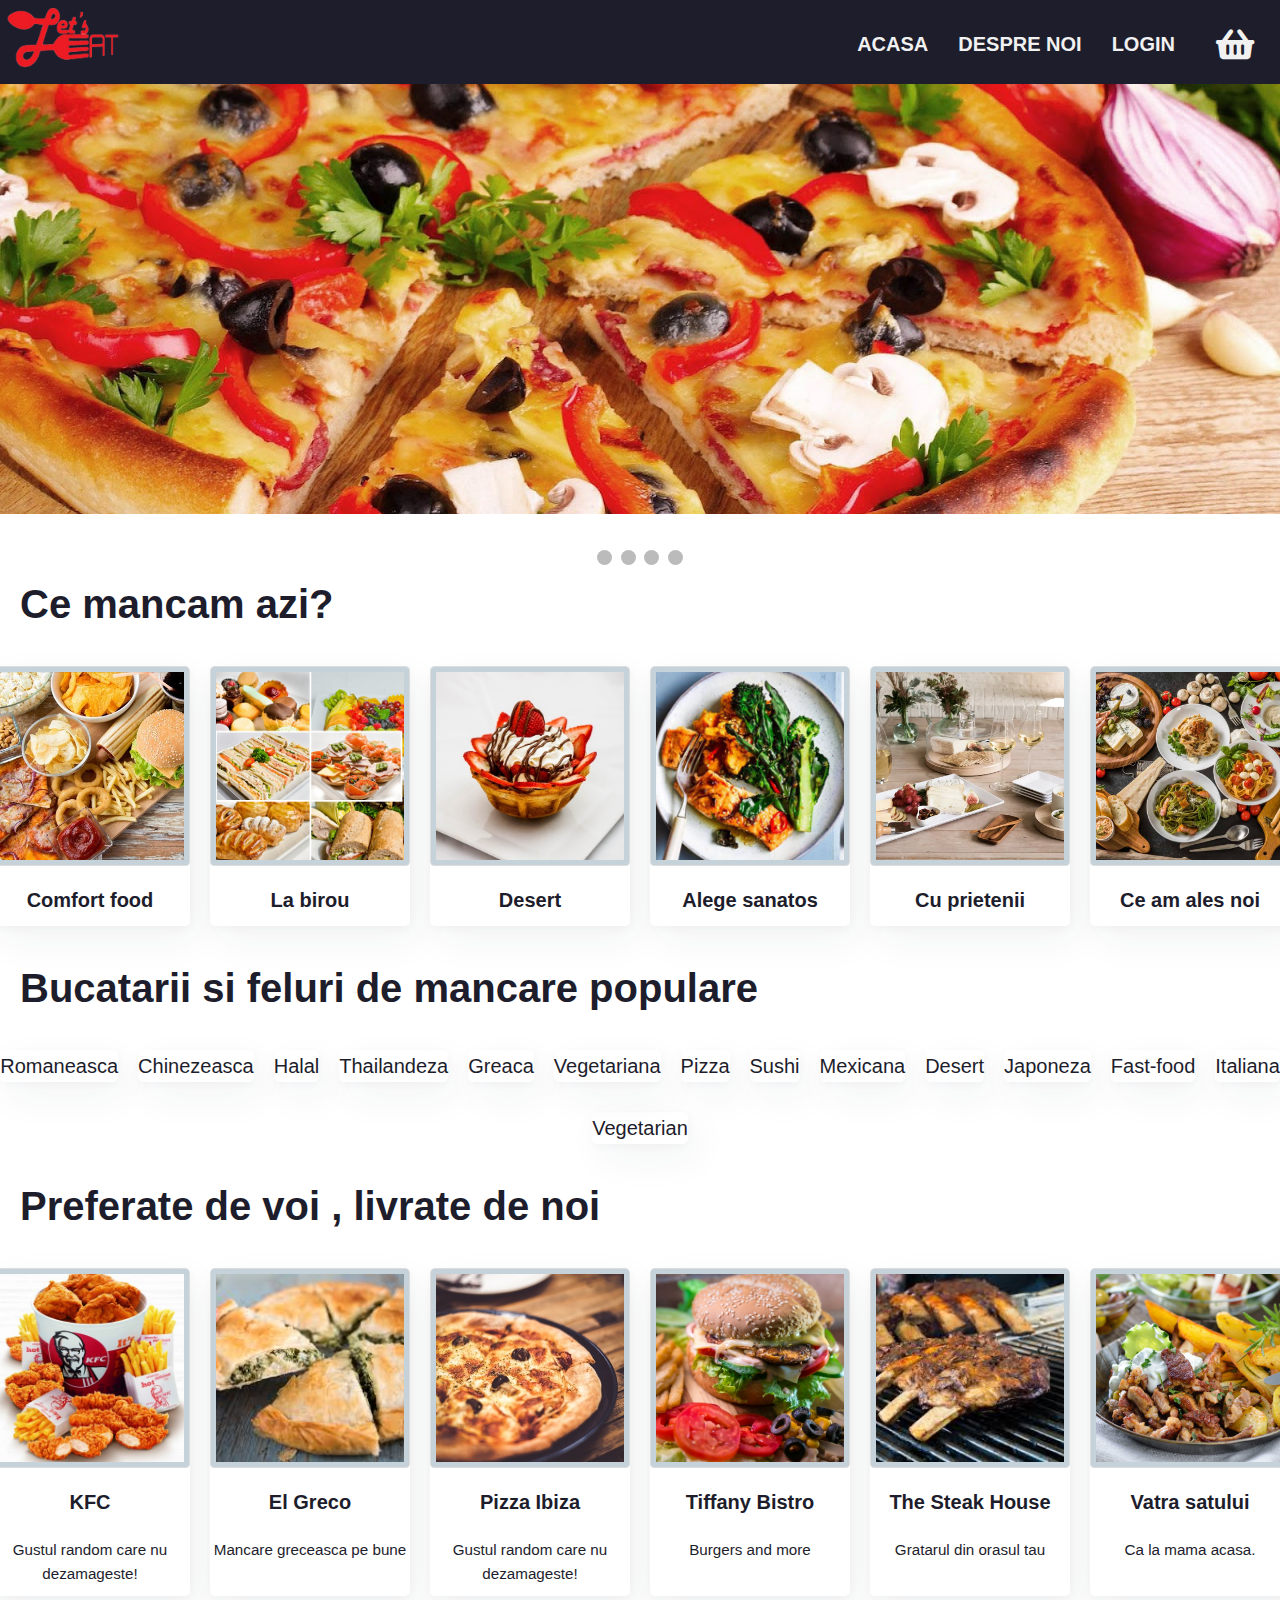
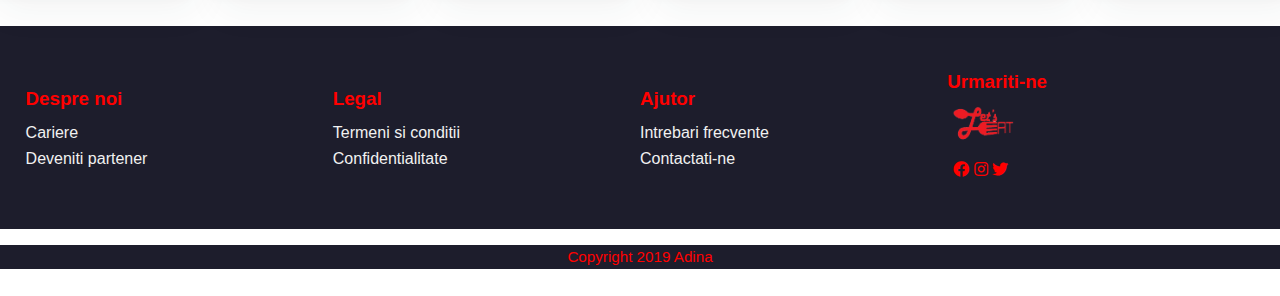
==== commit 303258bf: "Created login modal and event to close modal on click" ====
--- a/index.html
+++ b/index.html
@@ -5,266 +5,361 @@
     <title>Let's eat</title>
     <link rel="stylesheet" href="https://use.fontawesome.com/releases/v5.7.2/css/all.css">
     <link rel="stylesheet" type="text/css" href="css/style.css">
+    <link rel="stylesheet" type="text/css" href="css/utils.css">
 </head>
 <body id = "body">
- <div  class="wrapper">
-        <header id ="top" class="main-header">
-            <a class ="site-logo"href="index.html">
-               <img class ="logo" src ="images/footer-logo.png" alt ="logo fork and spoon">
-            </a>
-            <div class="header-content">
-                <ul class = "nav">
-                   <li class="nav-item"><a href="index.html">Acasa</a></li>
-                   <li class="nav-item"><a href="about.html">Despre noi</a></li>
-                   <li class="nav-item"><a href="login.html">Login</a></li>
-                    <ul id="myCart"class="shop-bag">
-                        <li class="close-bag"><a href="shoppingCart.html" class="cart-button"><i class="fas fa-shopping-basket"></i></a></li>
-                        <li class="open-bag">
-                            <div class="cart-food">
-                                <div class="detail">
-                                    <img src="images/burger-cropped.jpg" alt="">
-                                    <div class="text">
-                                        <a href="#.">Burger porc</a>
-                                        <p>1 x $35.00</p>
-                                    </div>
+<div  class="wrapper">
+    <!-- Modal window -->
+    <div id="modal_wrapper_login">
+        <div class="container-login">
+            <div class="wrap-login">
+                <form class="login-form validate-form flex-sb flex-w">
+					<span class="login-form-title p-b-53">
+						Sign In With  <span class="right" id="close_login">&times;</span>
+					</span>
+                    <a href="#" class="btn-face m-b-20 m-t-10">
+                        <i class="fab fa-facebook-f"></i>
+                        <span>Facebook </span>
+                    </a>
+                    <a href="#" class="btn-google m-b-20 m-t-10">
+                        <i class="fab fa-google"></i>
+                        <span>Google </span>
+                    </a>
+                    <div class="p-t-31 p-b-9">
+						<span class="txt1">
+							Username
+						</span>
+                    </div>
+                    <div class="wrap-input-login validate-input" data-validate = "Username is required">
+                        <input class="input-login" type="text" name="username" >
+                        <span class="focus-input-login"></span>
+                    </div>
+                    <div class="p-t-13 p-b-9">
+						<span class="txt1">
+							Password
+						</span>
+                        <a href="#" class="txt2 bo1 m-l-5">
+                            Forgot?
+                        </a>
+                    </div>
+                    <div class="wrap-input-login validate-input" data-validate = "Password is required">
+                        <input class="input-login" type="password" name="pass" >
+                        <span class="focus-input-login"></span>
+                    </div>
+                    <div class="container-login-form-btn m-t-17">
+                        <button class="login-form-btn">
+                            Sign In
+                        </button>
+                    </div>
+
+                    <div class="w-full text-center p-t-55">
+						<span class="txt2">
+							Not a member?
+						</span>
+                        <a id ="modal_register" href="#" class="txt2 bo1">
+                            Sign up now
+                        </a>
+                    </div>
+                </form>
+            </div>
+        </div>
+    </div>
+    <div id="modal_wrapper_register">
+        <div class="container-login">
+            <div class="wrap-login">
+                <form class="login-form validate-form flex-sb flex-w">
+					<span class="login-form-title p-b-53">
+						Register <span class="right" id="close_register">&times;</span>
+					</span>
+
+                    <div class="p-t-31 p-b-9">
+						<span class="txt1">
+							Username
+						</span>
+                    </div>
+                    <div class="wrap-input-login validate-input" data-validate = "Username is required">
+                        <input class="input-login" type="text" name="username" >
+                        <span class="focus-input-login"></span>
+                    </div>
+                    <div class="p-t-13 p-b-9">
+						<span class="txt1">
+							Password
+						</span>
+                    </div>
+                    <div class="wrap-input-register validate-input" data-validate = "Password is required">
+                        <input class="input-register" type="password" name="pass" >
+                        <span class="focus-input-register"></span>
+                    </div>
+                    <div class="p-t-13 p-b-9">
+						<span class="txt1">
+							Retype Password
+						</span>
+                    </div>
+                    <div class="wrap-input-register validate-input" data-validate = "Password is required">
+                        <input class="input-register" type="password" name="pass" >
+                        <span class="focus-input-register"></span>
+                    </div>
+                    <div class="container-register-form-btn m-t-17">
+                        <button class="register-form-btn">
+                            Register now
+                        </button>
+                    </div>
+                </form>
+            </div>
+        </div>
+    </div>
+    <header id ="top" class="main-header">
+        <a class ="site-logo" href="index.html">
+            <img class ="logo" src ="images/footer-logo.png" alt ="logo fork and spoon">
+        </a>
+        <div class="header-content">
+            <ul class = "nav">
+                <li class="nav-item"><a href="index.html">Acasa</a></li>
+                <li class="nav-item"><a href="about.html">Despre noi</a></li>
+                <li class="nav-item"><a id="login_btn" href="#">Login</a></li>
+                <ul id="myCart" class="shop-bag">
+                    <li class="close-bag"><a href="shoppingCart.html" class="cart-button"><i class="fas fa-shopping-basket"></i></a></li>
+                    <li class="open-bag">
+                        <div class="cart-food">
+                            <div class="detail">
+                                <img src="images/burger-cropped.jpg" alt="">
+                                <div class="text">
+                                    <a href="#.">Burger porc</a>
+                                    <p>1 x $35.00</p>
                                 </div>
-                                <a href="#." class="cross"><i class="fas fa-times"></i></a>
-                            </div>
-
-                            <div class="cart-food">
-                                <div class="detail">
-                                    <img src="images/fries.jpg" alt="">
-                                    <div class="text">
-                                        <a href="#.">Cartofi prajiti </a>
-                                        <p>2 x $40.00</p>
-                                    </div>
+                            </div>
+                            <a href="#." class="cross"><i class="fas fa-times"></i></a>
+                        </div>
+                        <div class="cart-food">
+                            <div class="detail">
+                                <img src="images/fries.jpg" alt="">
+                                <div class="text">
+                                    <a href="#.">Cartofi prajiti </a>
+                                    <p>2 x $40.00</p>
                                 </div>
-                                <a href="#." class="cross"><i class="fas fa-times"></i></i></a>
-                            </div>
-
-                            <div class="sub-total">
-                                <span>SUBTOTAL: <strong>$115.00</strong></span>
-                                <div class="buttons">
-                                    <a href="#." class="view-cart">Vezi cos</a>
-                                    <a href="#." class="check-out">Cumpara</a>
-                                </div>
-                            </div>
-                        </li>
-                    </ul>
+                            </div>
+                            <a href="#." class="cross"><i class="fas fa-times"></i></i></a>
+                        </div>
+                        <div class="sub-total">
+                            <span>SUBTOTAL: <strong>$115.00</strong></span>
+                            <div class="buttons">
+                                <a href="#." class="view-cart">Vezi cos</a>
+                                <a href="#." class="check-out">Cumpara</a>
+                            </div>
+                        </div>
+                    </li>
                 </ul>
-
-            </div>
-        </header>
-        <div class="banner">
-               <!-- Full-width images with number and caption text -->
-                <div class="mySlides fade">
-                    <img class="slider-img" src="images/pizza_golosa.jpg">
-                </div>
-
-                <div class="mySlides fade">
-                    <img class="slider-img" src="images/burger-cropped.jpg">
-                </div>
-
-                <div class="mySlides fade">
-                    <img class="slider-img" src="images/cesarsalad.jpg">
-                </div>
-                <div class="mySlides fade">
-                    <img class="slider-img" src="images/chesecakeCherry.jpg">
-                </div>
-
-            <br>
-            <!-- The dots/circles -->
-            <div class="slider-dots">
-                <span class="dot" onclick="currentSlide(1)"></span>
-                <span class="dot" onclick="currentSlide(2)"></span>
-                <span class="dot" onclick="currentSlide(3)"></span>
-                <span class="dot" onclick="currentSlide(4)"></span>
-            </div>
-        </div>
-     <!--/.banner-->
-        <div class ="main-content">
-            <div class="options-title">Ce mancam azi?</div>
+            </ul>
+        </div>
+    </header>
+    <div class="banner">
+        <!-- Full-width images -->
+        <div class="mySlides fade">
+            <img class="slider-img" src="images/pizza_golosa.jpg">
+        </div>
+
+        <div class="mySlides fade">
+            <img class="slider-img" src="images/burger-cropped.jpg">
+        </div>
+        <div class="mySlides fade">
+            <img class="slider-img" src="images/cesarsalad.jpg">
+        </div>
+        <div class="mySlides fade">
+            <img class="slider-img" src="images/chesecakeCherry.jpg">
+        </div>
+        <br>
+        <!-- The dots/circles -->
+        <div class="slider-dots">
+            <span class="dot" onclick="currentSlide(1)"></span>
+            <span class="dot" onclick="currentSlide(2)"></span>
+            <span class="dot" onclick="currentSlide(3)"></span>
+            <span class="dot" onclick="currentSlide(4)"></span>
+        </div>
+    </div>
+    <!--/.banner-->
+       <div class ="main-content">
+        <div class="options-title">Ce mancam azi?</div>
+        <div class="content-menu">
+            <div class="card-menu">
+                <div class="column-item">
+                    <article class="card-item">
+                        <a href="#" class="item-link">
+                            <div class="item-image">
+                                <img src="images/comfort-food2.jpg">
+                            </div>
+                            <div class="item-content">
+                                <h4>Comfort food</h4>
+                            </div>
+                        </a>
+                    </article>
+                </div>
+                <div class="column-item">
+                    <article class="card-item">
+                        <a href="#" class=item-link">
+                            <div class="item-image">
+                                <img src="images/office-catering-london.jpg">
+                            </div>
+                            <div class="item-content">
+                                <h4>La birou</h4>
+                            </div>
+                        </a>
+                    </article>
+                </div>
+                <div class="column-item">
+                    <article class="card-item">
+                        <a href="#" class="column-link">
+                            <div class="item-image">
+                                <img src="images/deserts12.jpg">
+                            </div>
+                            <div class="item-content">
+                                <h4>Desert</h4>
+                            </div>
+                        </a>
+                    </article>
+                </div>
+                <div class="column-item">
+                    <article class="card-item">
+                        <a href="#" class="item-link">
+                            <div class="item-image">
+                                <img src="images/healthy-salmon-collection-main-image.jpg">
+                            </div>
+                            <div class="item-content">
+                                <h4>Alege sanatos</h4>
+                            </div>
+                        </a>
+                    </article>
+                </div>
+                <div class="column-item">
+                    <article class="card-item">
+                        <a href="#" class="item-link">
+                            <div class="item-image">
+                                <img src="images/Screen-Shot-2018-11-02-at-11.04.52-AM.png.webp">
+                            </div>
+                            <div class="item-content">
+                                <h4>Cu prietenii</h4>
+                            </div>
+                        </a>
+                    </article>
+                </div>
+                <div class="column-item">
+                    <article class="card-item">
+                        <a href="#" class="item-link">
+                            <div class="item-image">
+                                <img src="images/10-Italian-Fun-Facts-The-Food-Fashion-and-Culture-of-Italy.jpg">
+                            </div>
+                            <div class="item-content">
+                                <h4>Ce am ales noi</h4>
+                            </div>
+                        </a>
+                    </article>
+                </div>
+            </div>
+        </div>
+        <div class="kitchen-options">
+            <div class="options-title">Bucatarii si feluri de mancare populare</div>
             <div class="content-menu">
-                <div class="card-menu">
-                    <div class="column-item">
-                        <article class="card-item">
-                            <a href="#" class="item-link">
-                                <div class="item-image">
-                                    <img src="images/comfort-food2.jpg">
-                                </div>
-                                <div class="item-content">
-                                    <h4>Comfort food</h4>
-                                </div>
-                            </a>
-                        </article>
-                    </div>
-                    <div class="column-item">
-                        <article class="card-item">
-                            <a href="#" class=item-link">
-                                <div class="item-image">
-                                    <img src="images/office-catering-london.jpg">
-                                </div>
-                                <div class="item-content">
-                                    <h4>La birou</h4>
-                                </div>
-                            </a>
-                        </article>
-                    </div>
-                    <div class="column-item">
-                        <article class="card-item">
-                            <a href="#" class="column-link">
-                                <div class="item-image">
-                                    <img src="images/deserts12.jpg">
-                                </div>
-                                <div class="item-content">
-                                    <h4>Desert</h4>
-                                </div>
-                            </a>
-                        </article>
-                    </div>
-                    <div class="column-item">
-                        <article class="card-item">
-                            <a href="#" class="item-link">
-                                <div class="item-image">
-                                    <img src="images/healthy-salmon-collection-main-image.jpg">
-                                </div>
-                                <div class="item-content">
-                                    <h4>Alege sanatos</h4>
-                                </div>
-                            </a>
-                        </article>
-                    </div>
-                    <div class="column-item">
-                        <article class="card-item">
-                            <a href="#" class="item-link">
-                                <div class="item-image">
-                                    <img src="images/Screen-Shot-2018-11-02-at-11.04.52-AM.png.webp">
-                                </div>
-                                <div class="item-content">
-                                    <h4>Cu prietenii</h4>
-                                </div>
-                            </a>
-                        </article>
-                    </div>
-                    <div class="column-item">
-                        <article class="card-item">
-                            <a href="#" class="item-link">
-                                <div class="item-image">
-                                    <img src="images/10-Italian-Fun-Facts-The-Food-Fashion-and-Culture-of-Italy.jpg">
-                                </div>
-                                <div class="item-content">
-                                    <h4>Ce am ales noi</h4>
-                                </div>
-                            </a>
-                        </article>
-                    </div>
-                 </div>
-            </div>
-            <div class="kitchen-options">
-                <div class="options-title">Bucatarii si feluri de mancare populare</div>
-                <div class="content-menu">
-                    <ul class ="country-speciality">
-                        <li class="pill-box"><a href ="">Romaneasca</a> </li>
-                        <li class="pill-box"><a href ="">Chinezeasca</a></li>
-                        <li class="pill-box"><a href ="">Halal</a></li>
-                        <li class="pill-box"><a href ="">Thailandeza</a></li>
-                        <li class="pill-box"><a href ="">Greaca</a></li>
-                        <li class="pill-box"><a href ="">Vegetariana</a></li>
-                        <li class="pill-box"><a href ="">Pizza</a></li>
-                        <li class="pill-box"><a href ="">Sushi</a></li>
-                        <li class="pill-box"><a href ="">Mexicana</a></li>
-                        <li class="pill-box"><a href ="">Desert</a></li>
-                        <li class="pill-box"><a href ="">Japoneza</a></li>
-                        <li class="pill-box"><a href ="">Fast-food</a></li>
-                        <li class="pill-box"><a href ="">Italiana</a></li>
-                        <li class="pill-box"><a href ="">Vegetarian</a></li>
-                    </ul>
-                </div>
-            </div>
-            <div class="options-title">Preferate de voi , livrate de noi</div>
-            <div class="content-menu">
-                <div class="card-menu">
-                    <div class="column-item">
-                        <article class="card-item">
-                            <a href="#" class="item-link">
-                                <div class="item-image">
-                                    <img src="images/this-is-what-kfc-is-famous.jpg">
-                                </div>
-                                <div class="item-content">
-                                    <h4>KFC</h4>
-                                    <p>Gustul random care nu dezamageste!</p>
-                                </div>
-                            </a>
-                        </article>
-                    </div>
-                   <div class="column-item">
-                        <article class="card-item">
-                            <a href="#" class="item-link">
-                                <div class="item-image">
-                                    <img src="images/greekpie.jpg">
-                                </div>
-                                <div class="item-content">
-                                    <h4>El Greco</h4>
-                                    <p>Mancare greceasca pe bune</p>
-                                </div>
-                             </a>
-                        </article>
-                   </div>
-                    <div class="column-item">
-                        <article class="card-item">
-                            <a href="#" class="item-link">
-                                <div class="item-image">
-                                    <img src="images/pizza2.jpg">
-                                </div>
-                                <div class="item-content">
-                                    <h4>Pizza Ibiza</h4>
-                                    <p>Gustul random care nu dezamageste!</p>
-                                </div>
-                            </a>
-                        </article>
-                    </div>
-                    <div class="column-item">
-                        <article class="card-item">
-                            <a href="#" class="item-link">
-                                <div class="item-image">
-                                    <img src="images/burgerpui.jpg">
-                                </div>
-                                <div class="item-content">
-                                    <h4>Tiffany Bistro</h4>
-                                    <p>Burgers and more </p>
-                                </div>
-                            </a>
-                        </article>
-                    </div>
-                    <div class="column-item">
-                        <article class="card-item">
-                            <a href="#" class="item-link">
-                                <div class="item-image">
-                                    <img src="images/costite.jpg">
-                                </div>
-                                <div class="item-content">
-                                    <h4>The Steak House</h4>
-                                    <p>Gratarul din orasul tau</p>
-                                </div>
-                            </a>
-                        </article>
-                    </div>
-                    <div class="column-item">
-                        <article class="card-item">
-                            <a href="#" class="item-link">
-                                <div class="item-image">
-                                    <img src="images/greek-pork-gyros-with-fried-potatoes-and-sauce.jpg">
-                                </div>
-                                <div class="item-content">
-                                    <h4>Vatra satului</h4>
-                                    <p>Ca la mama acasa.</p>
-                                </div>
-                            </a>
-                        </article>
-                    </div>
-
-                </div>
-            </div>
+                <ul class ="country-speciality">
+                    <li class="pill-box"><a href ="">Romaneasca</a> </li>
+                    <li class="pill-box"><a href ="">Chinezeasca</a></li>
+                    <li class="pill-box"><a href ="">Halal</a></li>
+                    <li class="pill-box"><a href ="">Thailandeza</a></li>
+                    <li class="pill-box"><a href ="">Greaca</a></li>
+                    <li class="pill-box"><a href ="">Vegetariana</a></li>
+                    <li class="pill-box"><a href ="">Pizza</a></li>
+                    <li class="pill-box"><a href ="">Sushi</a></li>
+                    <li class="pill-box"><a href ="">Mexicana</a></li>
+                    <li class="pill-box"><a href ="">Desert</a></li>
+                    <li class="pill-box"><a href ="">Japoneza</a></li>
+                    <li class="pill-box"><a href ="">Fast-food</a></li>
+                    <li class="pill-box"><a href ="">Italiana</a></li>
+                    <li class="pill-box"><a href ="">Vegetarian</a></li>
+                </ul>
+            </div>
+        </div>
+        <div class="options-title">Preferate de voi , livrate de noi</div>
+        <div class="content-menu">
+            <div class="card-menu">
+                <div class="column-item">
+                    <article class="card-item">
+                        <a href="#" class="item-link">
+                            <div class="item-image">
+                                <img src="images/this-is-what-kfc-is-famous.jpg">
+                            </div>
+                            <div class="item-content">
+                                <h4>KFC</h4>
+                                <p>Gustul random care nu dezamageste!</p>
+                            </div>
+                        </a>
+                    </article>
+                </div>
+                <div class="column-item">
+                    <article class="card-item">
+                        <a href="#" class="item-link">
+                            <div class="item-image">
+                                <img src="images/greekpie.jpg">
+                            </div>
+                            <div class="item-content">
+                                <h4>El Greco</h4>
+                                <p>Mancare greceasca pe bune</p>
+                            </div>
+                        </a>
+                    </article>
+                </div>
+                <div class="column-item">
+                    <article class="card-item">
+                        <a href="#" class="item-link">
+                            <div class="item-image">
+                                <img src="images/pizza2.jpg">
+                            </div>
+                            <div class="item-content">
+                                <h4>Pizza Ibiza</h4>
+                                <p>Gustul random care nu dezamageste!</p>
+                            </div>
+                        </a>
+                    </article>
+                </div>
+                <div class="column-item">
+                    <article class="card-item">
+                        <a href="#" class="item-link">
+                            <div class="item-image">
+                                <img src="images/burgerpui.jpg">
+                            </div>
+                            <div class="item-content">
+                                <h4>Tiffany Bistro</h4>
+                                <p>Burgers and more </p>
+                            </div>
+                        </a>
+                    </article>
+                </div>
+                <div class="column-item">
+                    <article class="card-item">
+                        <a href="#" class="item-link">
+                            <div class="item-image">
+                                <img src="images/costite.jpg">
+                            </div>
+                            <div class="item-content">
+                                <h4>The Steak House</h4>
+                                <p>Gratarul din orasul tau</p>
+                            </div>
+                        </a>
+                    </article>
+                </div>
+                <div class="column-item">
+                    <article class="card-item">
+                        <a href="#" class="item-link">
+                            <div class="item-image">
+                                <img src="images/greek-pork-gyros-with-fried-potatoes-and-sauce.jpg">
+                            </div>
+                            <div class="item-content">
+                                <h4>Vatra satului</h4>
+                                <p>Ca la mama acasa.</p>
+                            </div>
+                        </a>
+                    </article>
+                </div>
+
+            </div>
+        </div>
         <footer  class="main-footer">
             <div class ="footer-widget">
                 <h3 class ="footer-widget-title">Despre noi</h3>
@@ -289,24 +384,25 @@
                 </ul>
 
             </div>
-           <div class="footer-widget">
-               <h3 class ="footer-widget-title"> Urmariti-ne</h3>
-               <a class ="site-logo"href="index.html">
-                   <img class ="footer-logo" src ="images/footer-logo.png" alt ="logo fork and spoon">
-               </a>
-               <div class="footer-widget-social-icons">
-                   <a href="#"><i class="fab fa-facebook social-icons"></i></a>
-                   <a href="#"><i class="fab fa-instagram social-icons"></i></a>
-                   <a href="#"><i class="fab fa-twitter social-icons"></i></a>
-               </div>
-           </div>
+            <div class="footer-widget">
+                <h3 class ="footer-widget-title"> Urmariti-ne</h3>
+                <a class ="site-logo"href="index.html">
+                    <img class ="footer-logo" src ="images/footer-logo.png" alt ="logo fork and spoon">
+                </a>
+                <div class="footer-widget-social-icons">
+                    <a href="#"><i class="fab fa-facebook social-icons"></i></a>
+                    <a href="#"><i class="fab fa-instagram social-icons"></i></a>
+                    <a href="#"><i class="fab fa-twitter social-icons"></i></a>
+                </div>
+            </div>
         </footer>
         <div class="copyright">
             <p class="copyright">Copyright  2019 Adina</p>
         </div>
 
-    <script src="js/main.js"> </script>
-
- </div>
+        <script src="js/main.js"> </script>
+
+    </div>
+</div>
 </body>
 </html>--- a/css/style.css
+++ b/css/style.css
@@ -2,7 +2,9 @@
 /* =================================
   Base Element Styles
 ==================================== */
-
+html {
+    scroll-behavior: smooth;
+}
 * {
     box-sizing: border-box;
 }
@@ -23,7 +25,6 @@
     flex: 1;
 }
 .main-header {
-    display: none;
     margin-right: 0px;
     background-color: #1d1d2c;
     width:100%;
@@ -150,7 +151,7 @@
 }
 .footer-widget-title{
     margin-bottom: auto;
-   padding-bottom: 2%;
+    padding-bottom: 2%;
 }
 
 .footer-widget-social-icons {
@@ -159,7 +160,7 @@
 }
 .logo {
     border-radius: 5px;
-    width:60%;
+    width:20%;
     margin-left: 5px;
 }
 .footer-logo{
@@ -172,7 +173,6 @@
     width: 100%;
     position: relative;
     text-align:center;
-    margin-top: 30px;
 }
 .slider-img{
     width: 100%;
@@ -182,7 +182,6 @@
 .slider-dots{
     text-align: center;
 }
-
 
 .dot:active, .dot:hover {
     background-color: #717171;
@@ -222,7 +221,50 @@
 .search-location {
     text-align: center;
     postion:relative;
-
+}
+
+
+.column-item {
+    position: relative;
+    display: flex;
+    flex-direction: column;
+    min-height: 300px;
+    min-width:200px;
+    padding-bottom: 30px;
+    overflow: hidden;
+    margin: 0 10px 30px;
+    background: #fff 50%;
+    background-size: cover;
+    border-radius: 5px;
+    box-shadow: 8px 14px 38px rgba(39,44,49,.06), 1px 3px 8px rgba(39,44,49,.03);
+    transition: all .5s ease;
+}
+
+.card-item img {
+    height: 100px;
+    background: #c5d2d9 no-repeat 50%;
+    background-size: cover;
+    text-align: center;
+    border: 1px solid #ddd; /* Gray border */
+    border-radius: 4px;  /* Rounded border */
+    padding: 5px; /* Some padding */
+    min-width: 200px; /* Set a small width */
+}
+
+.column-item:hover {
+    transform: scale(1.1);
+    transition:1s transform;
+}
+
+
+#modal_wrapper_login, #modal_wrapper_register{
+    display:none;
+    background:rgba(0,0,0,0.9);
+    position:fixed;
+    width:100%;
+    height:100%;
+    overflow:auto;
+    z-index:10;
 }
 
 
@@ -236,6 +278,7 @@
     .col-item,
     .main-footer{
         display: flex;
+
     }
     .main-header {
         flex-direction: row;
@@ -245,6 +288,7 @@
     .nav {
         margin-left: auto;
     }
+
     .main-footer {
         flex-direction: row;
         justify-content: space-between ;
@@ -292,21 +336,11 @@
         justify-content: center;
 
     }
-   .footer-widget-title{
-       margin-bottom: auto;
-   }
-
-}
-.container {
-    position: relative;
-    display: flex;
-    flex-wrap: wrap;
-    padding: 40px 0 0;
-    flex-direction: row;
-    justify-content: center;
-    width: 70%;
-}
-
+    .footer-widget-title{
+        margin-bottom: auto;
+    }
+
+}
 .card-menu {
     position: relative;
     display: flex;
@@ -377,6 +411,8 @@
     justify-content: space-between;
     text-align: center;
 }
+
+
 
 .content-menu {
     display: flex;
@@ -843,13 +879,11 @@
 .added {
     margin: 0 -50px 0 0 !important;
 }
-.limiter {
-    width: 100%;
-    margin: 0 auto;
-}
+
 
 .container-login {
-    width: 100%;
+    width: 60%;
+    margin:0 auto;
     min-height: 100vh;
     display: -webkit-box;
     display: -webkit-flex;
@@ -859,18 +893,17 @@
     flex-wrap: wrap;
     justify-content: center;
     align-items: center;
-    padding: 15px;
-
     background-position: center;
     background-size: cover;
     background-repeat: no-repeat;;
 }
 
 .wrap-login {
-    width: 680px;
+    min-width: 680px;
     background: #fff;
     border-radius: 10px;
     position: relative;
+    padding: 2%;
 }
 
 .login-form {
@@ -891,15 +924,11 @@
 .btn-google {
     font-size: 18px;
     line-height: 1.2;
-    display: -webkit-box;
-    display: -webkit-flex;
-    display: -moz-box;
-    display: -ms-flexbox;
-    display: flex;
+    display: inline-block;
     justify-content: center;
     align-items: center;
     padding: 15px;
-    width: calc((100% - 20px) / 2);
+    width: calc((100% - 10px) / 2);
     height: 70px;
     border-radius: 10px;
     box-shadow: 0 1px 5px 0px rgba(0, 0, 0, 0.2);
@@ -918,7 +947,7 @@
 .btn-google::before,
 .btn-face::before {
     content: "";
-    display: block;
+    display: inline-block;
     position: absolute;
     z-index: -1;
     width: 100%;
@@ -1150,4 +1179,11 @@
     line-height: 1.5;
 }
 
-.bo1 {border-bottom: 1px solid #999999;}+.bo1 {border-bottom: 1px solid #999999;}
+
+#close_login:hover{
+    cursor:pointer;
+    color:red;
+    transform:rotate(360deg);
+    transition:2s transform;
+}--- a/css/utils.css
+++ b/css/utils.css
@@ -0,0 +1,2909 @@
+/* =================================
+ Font Sizes
+==================================== */
+.fs-1 {font-size: 1px;}
+.fs-2 {font-size: 2px;}
+.fs-3 {font-size: 3px;}
+.fs-4 {font-size: 4px;}
+.fs-5 {font-size: 5px;}
+.fs-6 {font-size: 6px;}
+.fs-7 {font-size: 7px;}
+.fs-8 {font-size: 8px;}
+.fs-9 {font-size: 9px;}
+.fs-10 {font-size: 10px;}
+.fs-11 {font-size: 11px;}
+.fs-12 {font-size: 12px;}
+.fs-13 {font-size: 13px;}
+.fs-14 {font-size: 14px;}
+.fs-15 {font-size: 15px;}
+.fs-16 {font-size: 16px;}
+.fs-17 {font-size: 17px;}
+.fs-18 {font-size: 18px;}
+.fs-19 {font-size: 19px;}
+.fs-20 {font-size: 20px;}
+.fs-21 {font-size: 21px;}
+.fs-22 {font-size: 22px;}
+.fs-23 {font-size: 23px;}
+.fs-24 {font-size: 24px;}
+.fs-25 {font-size: 25px;}
+.fs-26 {font-size: 26px;}
+.fs-27 {font-size: 27px;}
+.fs-28 {font-size: 28px;}
+.fs-29 {font-size: 29px;}
+.fs-30 {font-size: 30px;}
+.fs-31 {font-size: 31px;}
+.fs-32 {font-size: 32px;}
+.fs-33 {font-size: 33px;}
+.fs-34 {font-size: 34px;}
+.fs-35 {font-size: 35px;}
+.fs-36 {font-size: 36px;}
+.fs-37 {font-size: 37px;}
+.fs-38 {font-size: 38px;}
+.fs-39 {font-size: 39px;}
+.fs-40 {font-size: 40px;}
+.fs-41 {font-size: 41px;}
+.fs-42 {font-size: 42px;}
+.fs-43 {font-size: 43px;}
+.fs-44 {font-size: 44px;}
+.fs-45 {font-size: 45px;}
+.fs-46 {font-size: 46px;}
+.fs-47 {font-size: 47px;}
+.fs-48 {font-size: 48px;}
+.fs-49 {font-size: 49px;}
+.fs-50 {font-size: 50px;}
+.fs-51 {font-size: 51px;}
+.fs-52 {font-size: 52px;}
+.fs-53 {font-size: 53px;}
+.fs-54 {font-size: 54px;}
+.fs-55 {font-size: 55px;}
+.fs-56 {font-size: 56px;}
+.fs-57 {font-size: 57px;}
+.fs-58 {font-size: 58px;}
+.fs-59 {font-size: 59px;}
+.fs-60 {font-size: 60px;}
+.fs-61 {font-size: 61px;}
+.fs-62 {font-size: 62px;}
+.fs-63 {font-size: 63px;}
+.fs-64 {font-size: 64px;}
+.fs-65 {font-size: 65px;}
+.fs-66 {font-size: 66px;}
+.fs-67 {font-size: 67px;}
+.fs-68 {font-size: 68px;}
+.fs-69 {font-size: 69px;}
+.fs-70 {font-size: 70px;}
+.fs-71 {font-size: 71px;}
+.fs-72 {font-size: 72px;}
+.fs-73 {font-size: 73px;}
+.fs-74 {font-size: 74px;}
+.fs-75 {font-size: 75px;}
+.fs-76 {font-size: 76px;}
+.fs-77 {font-size: 77px;}
+.fs-78 {font-size: 78px;}
+.fs-79 {font-size: 79px;}
+.fs-80 {font-size: 80px;}
+.fs-81 {font-size: 81px;}
+.fs-82 {font-size: 82px;}
+.fs-83 {font-size: 83px;}
+.fs-84 {font-size: 84px;}
+.fs-85 {font-size: 85px;}
+.fs-86 {font-size: 86px;}
+.fs-87 {font-size: 87px;}
+.fs-88 {font-size: 88px;}
+.fs-89 {font-size: 89px;}
+.fs-90 {font-size: 90px;}
+.fs-91 {font-size: 91px;}
+.fs-92 {font-size: 92px;}
+.fs-93 {font-size: 93px;}
+.fs-94 {font-size: 94px;}
+.fs-95 {font-size: 95px;}
+.fs-96 {font-size: 96px;}
+.fs-97 {font-size: 97px;}
+.fs-98 {font-size: 98px;}
+.fs-99 {font-size: 99px;}
+.fs-100 {font-size: 100px;}
+.fs-101 {font-size: 101px;}
+.fs-102 {font-size: 102px;}
+.fs-103 {font-size: 103px;}
+.fs-104 {font-size: 104px;}
+.fs-105 {font-size: 105px;}
+.fs-106 {font-size: 106px;}
+.fs-107 {font-size: 107px;}
+.fs-108 {font-size: 108px;}
+.fs-109 {font-size: 109px;}
+.fs-110 {font-size: 110px;}
+.fs-111 {font-size: 111px;}
+.fs-112 {font-size: 112px;}
+.fs-113 {font-size: 113px;}
+.fs-114 {font-size: 114px;}
+.fs-115 {font-size: 115px;}
+.fs-116 {font-size: 116px;}
+.fs-117 {font-size: 117px;}
+.fs-118 {font-size: 118px;}
+.fs-119 {font-size: 119px;}
+.fs-120 {font-size: 120px;}
+.fs-121 {font-size: 121px;}
+.fs-122 {font-size: 122px;}
+.fs-123 {font-size: 123px;}
+.fs-124 {font-size: 124px;}
+.fs-125 {font-size: 125px;}
+.fs-126 {font-size: 126px;}
+.fs-127 {font-size: 127px;}
+.fs-128 {font-size: 128px;}
+.fs-129 {font-size: 129px;}
+.fs-130 {font-size: 130px;}
+.fs-131 {font-size: 131px;}
+.fs-132 {font-size: 132px;}
+.fs-133 {font-size: 133px;}
+.fs-134 {font-size: 134px;}
+.fs-135 {font-size: 135px;}
+.fs-136 {font-size: 136px;}
+.fs-137 {font-size: 137px;}
+.fs-138 {font-size: 138px;}
+.fs-139 {font-size: 139px;}
+.fs-140 {font-size: 140px;}
+.fs-141 {font-size: 141px;}
+.fs-142 {font-size: 142px;}
+.fs-143 {font-size: 143px;}
+.fs-144 {font-size: 144px;}
+.fs-145 {font-size: 145px;}
+.fs-146 {font-size: 146px;}
+.fs-147 {font-size: 147px;}
+.fs-148 {font-size: 148px;}
+.fs-149 {font-size: 149px;}
+.fs-150 {font-size: 150px;}
+.fs-151 {font-size: 151px;}
+.fs-152 {font-size: 152px;}
+.fs-153 {font-size: 153px;}
+.fs-154 {font-size: 154px;}
+.fs-155 {font-size: 155px;}
+.fs-156 {font-size: 156px;}
+.fs-157 {font-size: 157px;}
+.fs-158 {font-size: 158px;}
+.fs-159 {font-size: 159px;}
+.fs-160 {font-size: 160px;}
+.fs-161 {font-size: 161px;}
+.fs-162 {font-size: 162px;}
+.fs-163 {font-size: 163px;}
+.fs-164 {font-size: 164px;}
+.fs-165 {font-size: 165px;}
+.fs-166 {font-size: 166px;}
+.fs-167 {font-size: 167px;}
+.fs-168 {font-size: 168px;}
+.fs-169 {font-size: 169px;}
+.fs-170 {font-size: 170px;}
+.fs-171 {font-size: 171px;}
+.fs-172 {font-size: 172px;}
+.fs-173 {font-size: 173px;}
+.fs-174 {font-size: 174px;}
+.fs-175 {font-size: 175px;}
+.fs-176 {font-size: 176px;}
+.fs-177 {font-size: 177px;}
+.fs-178 {font-size: 178px;}
+.fs-179 {font-size: 179px;}
+.fs-180 {font-size: 180px;}
+.fs-181 {font-size: 181px;}
+.fs-182 {font-size: 182px;}
+.fs-183 {font-size: 183px;}
+.fs-184 {font-size: 184px;}
+.fs-185 {font-size: 185px;}
+.fs-186 {font-size: 186px;}
+.fs-187 {font-size: 187px;}
+.fs-188 {font-size: 188px;}
+.fs-189 {font-size: 189px;}
+.fs-190 {font-size: 190px;}
+.fs-191 {font-size: 191px;}
+.fs-192 {font-size: 192px;}
+.fs-193 {font-size: 193px;}
+.fs-194 {font-size: 194px;}
+.fs-195 {font-size: 195px;}
+.fs-196 {font-size: 196px;}
+.fs-197 {font-size: 197px;}
+.fs-198 {font-size: 198px;}
+.fs-199 {font-size: 199px;}
+.fs-200 {font-size: 200px;}
+
+/* =================================
+ Padding Styles
+==================================== */
+.p-t-0 {padding-top: 0px;}
+.p-t-1 {padding-top: 1px;}
+.p-t-2 {padding-top: 2px;}
+.p-t-3 {padding-top: 3px;}
+.p-t-4 {padding-top: 4px;}
+.p-t-5 {padding-top: 5px;}
+.p-t-6 {padding-top: 6px;}
+.p-t-7 {padding-top: 7px;}
+.p-t-8 {padding-top: 8px;}
+.p-t-9 {padding-top: 9px;}
+.p-t-10 {padding-top: 10px;}
+.p-t-11 {padding-top: 11px;}
+.p-t-12 {padding-top: 12px;}
+.p-t-13 {padding-top: 13px;}
+.p-t-14 {padding-top: 14px;}
+.p-t-15 {padding-top: 15px;}
+.p-t-16 {padding-top: 16px;}
+.p-t-17 {padding-top: 17px;}
+.p-t-18 {padding-top: 18px;}
+.p-t-19 {padding-top: 19px;}
+.p-t-20 {padding-top: 20px;}
+.p-t-21 {padding-top: 21px;}
+.p-t-22 {padding-top: 22px;}
+.p-t-23 {padding-top: 23px;}
+.p-t-24 {padding-top: 24px;}
+.p-t-25 {padding-top: 25px;}
+.p-t-26 {padding-top: 26px;}
+.p-t-27 {padding-top: 27px;}
+.p-t-28 {padding-top: 28px;}
+.p-t-29 {padding-top: 29px;}
+.p-t-30 {padding-top: 30px;}
+.p-t-31 {padding-top: 31px;}
+.p-t-32 {padding-top: 32px;}
+.p-t-33 {padding-top: 33px;}
+.p-t-34 {padding-top: 34px;}
+.p-t-35 {padding-top: 35px;}
+.p-t-36 {padding-top: 36px;}
+.p-t-37 {padding-top: 37px;}
+.p-t-38 {padding-top: 38px;}
+.p-t-39 {padding-top: 39px;}
+.p-t-40 {padding-top: 40px;}
+.p-t-41 {padding-top: 41px;}
+.p-t-42 {padding-top: 42px;}
+.p-t-43 {padding-top: 43px;}
+.p-t-44 {padding-top: 44px;}
+.p-t-45 {padding-top: 45px;}
+.p-t-46 {padding-top: 46px;}
+.p-t-47 {padding-top: 47px;}
+.p-t-48 {padding-top: 48px;}
+.p-t-49 {padding-top: 49px;}
+.p-t-50 {padding-top: 50px;}
+.p-t-51 {padding-top: 51px;}
+.p-t-52 {padding-top: 52px;}
+.p-t-53 {padding-top: 53px;}
+.p-t-54 {padding-top: 54px;}
+.p-t-55 {padding-top: 55px;}
+.p-t-56 {padding-top: 56px;}
+.p-t-57 {padding-top: 57px;}
+.p-t-58 {padding-top: 58px;}
+.p-t-59 {padding-top: 59px;}
+.p-t-60 {padding-top: 60px;}
+.p-t-61 {padding-top: 61px;}
+.p-t-62 {padding-top: 62px;}
+.p-t-63 {padding-top: 63px;}
+.p-t-64 {padding-top: 64px;}
+.p-t-65 {padding-top: 65px;}
+.p-t-66 {padding-top: 66px;}
+.p-t-67 {padding-top: 67px;}
+.p-t-68 {padding-top: 68px;}
+.p-t-69 {padding-top: 69px;}
+.p-t-70 {padding-top: 70px;}
+.p-t-71 {padding-top: 71px;}
+.p-t-72 {padding-top: 72px;}
+.p-t-73 {padding-top: 73px;}
+.p-t-74 {padding-top: 74px;}
+.p-t-75 {padding-top: 75px;}
+.p-t-76 {padding-top: 76px;}
+.p-t-77 {padding-top: 77px;}
+.p-t-78 {padding-top: 78px;}
+.p-t-79 {padding-top: 79px;}
+.p-t-80 {padding-top: 80px;}
+.p-t-81 {padding-top: 81px;}
+.p-t-82 {padding-top: 82px;}
+.p-t-83 {padding-top: 83px;}
+.p-t-84 {padding-top: 84px;}
+.p-t-85 {padding-top: 85px;}
+.p-t-86 {padding-top: 86px;}
+.p-t-87 {padding-top: 87px;}
+.p-t-88 {padding-top: 88px;}
+.p-t-89 {padding-top: 89px;}
+.p-t-90 {padding-top: 90px;}
+.p-t-91 {padding-top: 91px;}
+.p-t-92 {padding-top: 92px;}
+.p-t-93 {padding-top: 93px;}
+.p-t-94 {padding-top: 94px;}
+.p-t-95 {padding-top: 95px;}
+.p-t-96 {padding-top: 96px;}
+.p-t-97 {padding-top: 97px;}
+.p-t-98 {padding-top: 98px;}
+.p-t-99 {padding-top: 99px;}
+.p-t-100 {padding-top: 100px;}
+.p-t-101 {padding-top: 101px;}
+.p-t-102 {padding-top: 102px;}
+.p-t-103 {padding-top: 103px;}
+.p-t-104 {padding-top: 104px;}
+.p-t-105 {padding-top: 105px;}
+.p-t-106 {padding-top: 106px;}
+.p-t-107 {padding-top: 107px;}
+.p-t-108 {padding-top: 108px;}
+.p-t-109 {padding-top: 109px;}
+.p-t-110 {padding-top: 110px;}
+.p-t-111 {padding-top: 111px;}
+.p-t-112 {padding-top: 112px;}
+.p-t-113 {padding-top: 113px;}
+.p-t-114 {padding-top: 114px;}
+.p-t-115 {padding-top: 115px;}
+.p-t-116 {padding-top: 116px;}
+.p-t-117 {padding-top: 117px;}
+.p-t-118 {padding-top: 118px;}
+.p-t-119 {padding-top: 119px;}
+.p-t-120 {padding-top: 120px;}
+.p-t-121 {padding-top: 121px;}
+.p-t-122 {padding-top: 122px;}
+.p-t-123 {padding-top: 123px;}
+.p-t-124 {padding-top: 124px;}
+.p-t-125 {padding-top: 125px;}
+.p-t-126 {padding-top: 126px;}
+.p-t-127 {padding-top: 127px;}
+.p-t-128 {padding-top: 128px;}
+.p-t-129 {padding-top: 129px;}
+.p-t-130 {padding-top: 130px;}
+.p-t-131 {padding-top: 131px;}
+.p-t-132 {padding-top: 132px;}
+.p-t-133 {padding-top: 133px;}
+.p-t-134 {padding-top: 134px;}
+.p-t-135 {padding-top: 135px;}
+.p-t-136 {padding-top: 136px;}
+.p-t-137 {padding-top: 137px;}
+.p-t-138 {padding-top: 138px;}
+.p-t-139 {padding-top: 139px;}
+.p-t-140 {padding-top: 140px;}
+.p-t-141 {padding-top: 141px;}
+.p-t-142 {padding-top: 142px;}
+.p-t-143 {padding-top: 143px;}
+.p-t-144 {padding-top: 144px;}
+.p-t-145 {padding-top: 145px;}
+.p-t-146 {padding-top: 146px;}
+.p-t-147 {padding-top: 147px;}
+.p-t-148 {padding-top: 148px;}
+.p-t-149 {padding-top: 149px;}
+.p-t-150 {padding-top: 150px;}
+.p-t-151 {padding-top: 151px;}
+.p-t-152 {padding-top: 152px;}
+.p-t-153 {padding-top: 153px;}
+.p-t-154 {padding-top: 154px;}
+.p-t-155 {padding-top: 155px;}
+.p-t-156 {padding-top: 156px;}
+.p-t-157 {padding-top: 157px;}
+.p-t-158 {padding-top: 158px;}
+.p-t-159 {padding-top: 159px;}
+.p-t-160 {padding-top: 160px;}
+.p-t-161 {padding-top: 161px;}
+.p-t-162 {padding-top: 162px;}
+.p-t-163 {padding-top: 163px;}
+.p-t-164 {padding-top: 164px;}
+.p-t-165 {padding-top: 165px;}
+.p-t-166 {padding-top: 166px;}
+.p-t-167 {padding-top: 167px;}
+.p-t-168 {padding-top: 168px;}
+.p-t-169 {padding-top: 169px;}
+.p-t-170 {padding-top: 170px;}
+.p-t-171 {padding-top: 171px;}
+.p-t-172 {padding-top: 172px;}
+.p-t-173 {padding-top: 173px;}
+.p-t-174 {padding-top: 174px;}
+.p-t-175 {padding-top: 175px;}
+.p-t-176 {padding-top: 176px;}
+.p-t-177 {padding-top: 177px;}
+.p-t-178 {padding-top: 178px;}
+.p-t-179 {padding-top: 179px;}
+.p-t-180 {padding-top: 180px;}
+.p-t-181 {padding-top: 181px;}
+.p-t-182 {padding-top: 182px;}
+.p-t-183 {padding-top: 183px;}
+.p-t-184 {padding-top: 184px;}
+.p-t-185 {padding-top: 185px;}
+.p-t-186 {padding-top: 186px;}
+.p-t-187 {padding-top: 187px;}
+.p-t-188 {padding-top: 188px;}
+.p-t-189 {padding-top: 189px;}
+.p-t-190 {padding-top: 190px;}
+.p-t-191 {padding-top: 191px;}
+.p-t-192 {padding-top: 192px;}
+.p-t-193 {padding-top: 193px;}
+.p-t-194 {padding-top: 194px;}
+.p-t-195 {padding-top: 195px;}
+.p-t-196 {padding-top: 196px;}
+.p-t-197 {padding-top: 197px;}
+.p-t-198 {padding-top: 198px;}
+.p-t-199 {padding-top: 199px;}
+.p-t-200 {padding-top: 200px;}
+.p-t-201 {padding-top: 201px;}
+.p-t-202 {padding-top: 202px;}
+.p-t-203 {padding-top: 203px;}
+.p-t-204 {padding-top: 204px;}
+.p-t-205 {padding-top: 205px;}
+.p-t-206 {padding-top: 206px;}
+.p-t-207 {padding-top: 207px;}
+.p-t-208 {padding-top: 208px;}
+.p-t-209 {padding-top: 209px;}
+.p-t-210 {padding-top: 210px;}
+.p-t-211 {padding-top: 211px;}
+.p-t-212 {padding-top: 212px;}
+.p-t-213 {padding-top: 213px;}
+.p-t-214 {padding-top: 214px;}
+.p-t-215 {padding-top: 215px;}
+.p-t-216 {padding-top: 216px;}
+.p-t-217 {padding-top: 217px;}
+.p-t-218 {padding-top: 218px;}
+.p-t-219 {padding-top: 219px;}
+.p-t-220 {padding-top: 220px;}
+.p-t-221 {padding-top: 221px;}
+.p-t-222 {padding-top: 222px;}
+.p-t-223 {padding-top: 223px;}
+.p-t-224 {padding-top: 224px;}
+.p-t-225 {padding-top: 225px;}
+.p-t-226 {padding-top: 226px;}
+.p-t-227 {padding-top: 227px;}
+.p-t-228 {padding-top: 228px;}
+.p-t-229 {padding-top: 229px;}
+.p-t-230 {padding-top: 230px;}
+.p-t-231 {padding-top: 231px;}
+.p-t-232 {padding-top: 232px;}
+.p-t-233 {padding-top: 233px;}
+.p-t-234 {padding-top: 234px;}
+.p-t-235 {padding-top: 235px;}
+.p-t-236 {padding-top: 236px;}
+.p-t-237 {padding-top: 237px;}
+.p-t-238 {padding-top: 238px;}
+.p-t-239 {padding-top: 239px;}
+.p-t-240 {padding-top: 240px;}
+.p-t-241 {padding-top: 241px;}
+.p-t-242 {padding-top: 242px;}
+.p-t-243 {padding-top: 243px;}
+.p-t-244 {padding-top: 244px;}
+.p-t-245 {padding-top: 245px;}
+.p-t-246 {padding-top: 246px;}
+.p-t-247 {padding-top: 247px;}
+.p-t-248 {padding-top: 248px;}
+.p-t-249 {padding-top: 249px;}
+.p-t-250 {padding-top: 250px;}
+.p-b-0 {padding-bottom: 0px;}
+.p-b-1 {padding-bottom: 1px;}
+.p-b-2 {padding-bottom: 2px;}
+.p-b-3 {padding-bottom: 3px;}
+.p-b-4 {padding-bottom: 4px;}
+.p-b-5 {padding-bottom: 5px;}
+.p-b-6 {padding-bottom: 6px;}
+.p-b-7 {padding-bottom: 7px;}
+.p-b-8 {padding-bottom: 8px;}
+.p-b-9 {padding-bottom: 9px;}
+.p-b-10 {padding-bottom: 10px;}
+.p-b-11 {padding-bottom: 11px;}
+.p-b-12 {padding-bottom: 12px;}
+.p-b-13 {padding-bottom: 13px;}
+.p-b-14 {padding-bottom: 14px;}
+.p-b-15 {padding-bottom: 15px;}
+.p-b-16 {padding-bottom: 16px;}
+.p-b-17 {padding-bottom: 17px;}
+.p-b-18 {padding-bottom: 18px;}
+.p-b-19 {padding-bottom: 19px;}
+.p-b-20 {padding-bottom: 20px;}
+.p-b-21 {padding-bottom: 21px;}
+.p-b-22 {padding-bottom: 22px;}
+.p-b-23 {padding-bottom: 23px;}
+.p-b-24 {padding-bottom: 24px;}
+.p-b-25 {padding-bottom: 25px;}
+.p-b-26 {padding-bottom: 26px;}
+.p-b-27 {padding-bottom: 27px;}
+.p-b-28 {padding-bottom: 28px;}
+.p-b-29 {padding-bottom: 29px;}
+.p-b-30 {padding-bottom: 30px;}
+.p-b-31 {padding-bottom: 31px;}
+.p-b-32 {padding-bottom: 32px;}
+.p-b-33 {padding-bottom: 33px;}
+.p-b-34 {padding-bottom: 34px;}
+.p-b-35 {padding-bottom: 35px;}
+.p-b-36 {padding-bottom: 36px;}
+.p-b-37 {padding-bottom: 37px;}
+.p-b-38 {padding-bottom: 38px;}
+.p-b-39 {padding-bottom: 39px;}
+.p-b-40 {padding-bottom: 40px;}
+.p-b-41 {padding-bottom: 41px;}
+.p-b-42 {padding-bottom: 42px;}
+.p-b-43 {padding-bottom: 43px;}
+.p-b-44 {padding-bottom: 44px;}
+.p-b-45 {padding-bottom: 45px;}
+.p-b-46 {padding-bottom: 46px;}
+.p-b-47 {padding-bottom: 47px;}
+.p-b-48 {padding-bottom: 48px;}
+.p-b-49 {padding-bottom: 49px;}
+.p-b-50 {padding-bottom: 50px;}
+.p-b-51 {padding-bottom: 51px;}
+.p-b-52 {padding-bottom: 52px;}
+.p-b-53 {padding-bottom: 53px;}
+.p-b-54 {padding-bottom: 54px;}
+.p-b-55 {padding-bottom: 55px;}
+.p-b-56 {padding-bottom: 56px;}
+.p-b-57 {padding-bottom: 57px;}
+.p-b-58 {padding-bottom: 58px;}
+.p-b-59 {padding-bottom: 59px;}
+.p-b-60 {padding-bottom: 60px;}
+.p-b-61 {padding-bottom: 61px;}
+.p-b-62 {padding-bottom: 62px;}
+.p-b-63 {padding-bottom: 63px;}
+.p-b-64 {padding-bottom: 64px;}
+.p-b-65 {padding-bottom: 65px;}
+.p-b-66 {padding-bottom: 66px;}
+.p-b-67 {padding-bottom: 67px;}
+.p-b-68 {padding-bottom: 68px;}
+.p-b-69 {padding-bottom: 69px;}
+.p-b-70 {padding-bottom: 70px;}
+.p-b-71 {padding-bottom: 71px;}
+.p-b-72 {padding-bottom: 72px;}
+.p-b-73 {padding-bottom: 73px;}
+.p-b-74 {padding-bottom: 74px;}
+.p-b-75 {padding-bottom: 75px;}
+.p-b-76 {padding-bottom: 76px;}
+.p-b-77 {padding-bottom: 77px;}
+.p-b-78 {padding-bottom: 78px;}
+.p-b-79 {padding-bottom: 79px;}
+.p-b-80 {padding-bottom: 80px;}
+.p-b-81 {padding-bottom: 81px;}
+.p-b-82 {padding-bottom: 82px;}
+.p-b-83 {padding-bottom: 83px;}
+.p-b-84 {padding-bottom: 84px;}
+.p-b-85 {padding-bottom: 85px;}
+.p-b-86 {padding-bottom: 86px;}
+.p-b-87 {padding-bottom: 87px;}
+.p-b-88 {padding-bottom: 88px;}
+.p-b-89 {padding-bottom: 89px;}
+.p-b-90 {padding-bottom: 90px;}
+.p-b-91 {padding-bottom: 91px;}
+.p-b-92 {padding-bottom: 92px;}
+.p-b-93 {padding-bottom: 93px;}
+.p-b-94 {padding-bottom: 94px;}
+.p-b-95 {padding-bottom: 95px;}
+.p-b-96 {padding-bottom: 96px;}
+.p-b-97 {padding-bottom: 97px;}
+.p-b-98 {padding-bottom: 98px;}
+.p-b-99 {padding-bottom: 99px;}
+.p-b-100 {padding-bottom: 100px;}
+.p-b-101 {padding-bottom: 101px;}
+.p-b-102 {padding-bottom: 102px;}
+.p-b-103 {padding-bottom: 103px;}
+.p-b-104 {padding-bottom: 104px;}
+.p-b-105 {padding-bottom: 105px;}
+.p-b-106 {padding-bottom: 106px;}
+.p-b-107 {padding-bottom: 107px;}
+.p-b-108 {padding-bottom: 108px;}
+.p-b-109 {padding-bottom: 109px;}
+.p-b-110 {padding-bottom: 110px;}
+.p-b-111 {padding-bottom: 111px;}
+.p-b-112 {padding-bottom: 112px;}
+.p-b-113 {padding-bottom: 113px;}
+.p-b-114 {padding-bottom: 114px;}
+.p-b-115 {padding-bottom: 115px;}
+.p-b-116 {padding-bottom: 116px;}
+.p-b-117 {padding-bottom: 117px;}
+.p-b-118 {padding-bottom: 118px;}
+.p-b-119 {padding-bottom: 119px;}
+.p-b-120 {padding-bottom: 120px;}
+.p-b-121 {padding-bottom: 121px;}
+.p-b-122 {padding-bottom: 122px;}
+.p-b-123 {padding-bottom: 123px;}
+.p-b-124 {padding-bottom: 124px;}
+.p-b-125 {padding-bottom: 125px;}
+.p-b-126 {padding-bottom: 126px;}
+.p-b-127 {padding-bottom: 127px;}
+.p-b-128 {padding-bottom: 128px;}
+.p-b-129 {padding-bottom: 129px;}
+.p-b-130 {padding-bottom: 130px;}
+.p-b-131 {padding-bottom: 131px;}
+.p-b-132 {padding-bottom: 132px;}
+.p-b-133 {padding-bottom: 133px;}
+.p-b-134 {padding-bottom: 134px;}
+.p-b-135 {padding-bottom: 135px;}
+.p-b-136 {padding-bottom: 136px;}
+.p-b-137 {padding-bottom: 137px;}
+.p-b-138 {padding-bottom: 138px;}
+.p-b-139 {padding-bottom: 139px;}
+.p-b-140 {padding-bottom: 140px;}
+.p-b-141 {padding-bottom: 141px;}
+.p-b-142 {padding-bottom: 142px;}
+.p-b-143 {padding-bottom: 143px;}
+.p-b-144 {padding-bottom: 144px;}
+.p-b-145 {padding-bottom: 145px;}
+.p-b-146 {padding-bottom: 146px;}
+.p-b-147 {padding-bottom: 147px;}
+.p-b-148 {padding-bottom: 148px;}
+.p-b-149 {padding-bottom: 149px;}
+.p-b-150 {padding-bottom: 150px;}
+.p-b-151 {padding-bottom: 151px;}
+.p-b-152 {padding-bottom: 152px;}
+.p-b-153 {padding-bottom: 153px;}
+.p-b-154 {padding-bottom: 154px;}
+.p-b-155 {padding-bottom: 155px;}
+.p-b-156 {padding-bottom: 156px;}
+.p-b-157 {padding-bottom: 157px;}
+.p-b-158 {padding-bottom: 158px;}
+.p-b-159 {padding-bottom: 159px;}
+.p-b-160 {padding-bottom: 160px;}
+.p-b-161 {padding-bottom: 161px;}
+.p-b-162 {padding-bottom: 162px;}
+.p-b-163 {padding-bottom: 163px;}
+.p-b-164 {padding-bottom: 164px;}
+.p-b-165 {padding-bottom: 165px;}
+.p-b-166 {padding-bottom: 166px;}
+.p-b-167 {padding-bottom: 167px;}
+.p-b-168 {padding-bottom: 168px;}
+.p-b-169 {padding-bottom: 169px;}
+.p-b-170 {padding-bottom: 170px;}
+.p-b-171 {padding-bottom: 171px;}
+.p-b-172 {padding-bottom: 172px;}
+.p-b-173 {padding-bottom: 173px;}
+.p-b-174 {padding-bottom: 174px;}
+.p-b-175 {padding-bottom: 175px;}
+.p-b-176 {padding-bottom: 176px;}
+.p-b-177 {padding-bottom: 177px;}
+.p-b-178 {padding-bottom: 178px;}
+.p-b-179 {padding-bottom: 179px;}
+.p-b-180 {padding-bottom: 180px;}
+.p-b-181 {padding-bottom: 181px;}
+.p-b-182 {padding-bottom: 182px;}
+.p-b-183 {padding-bottom: 183px;}
+.p-b-184 {padding-bottom: 184px;}
+.p-b-185 {padding-bottom: 185px;}
+.p-b-186 {padding-bottom: 186px;}
+.p-b-187 {padding-bottom: 187px;}
+.p-b-188 {padding-bottom: 188px;}
+.p-b-189 {padding-bottom: 189px;}
+.p-b-190 {padding-bottom: 190px;}
+.p-b-191 {padding-bottom: 191px;}
+.p-b-192 {padding-bottom: 192px;}
+.p-b-193 {padding-bottom: 193px;}
+.p-b-194 {padding-bottom: 194px;}
+.p-b-195 {padding-bottom: 195px;}
+.p-b-196 {padding-bottom: 196px;}
+.p-b-197 {padding-bottom: 197px;}
+.p-b-198 {padding-bottom: 198px;}
+.p-b-199 {padding-bottom: 199px;}
+.p-b-200 {padding-bottom: 200px;}
+.p-b-201 {padding-bottom: 201px;}
+.p-b-202 {padding-bottom: 202px;}
+.p-b-203 {padding-bottom: 203px;}
+.p-b-204 {padding-bottom: 204px;}
+.p-b-205 {padding-bottom: 205px;}
+.p-b-206 {padding-bottom: 206px;}
+.p-b-207 {padding-bottom: 207px;}
+.p-b-208 {padding-bottom: 208px;}
+.p-b-209 {padding-bottom: 209px;}
+.p-b-210 {padding-bottom: 210px;}
+.p-b-211 {padding-bottom: 211px;}
+.p-b-212 {padding-bottom: 212px;}
+.p-b-213 {padding-bottom: 213px;}
+.p-b-214 {padding-bottom: 214px;}
+.p-b-215 {padding-bottom: 215px;}
+.p-b-216 {padding-bottom: 216px;}
+.p-b-217 {padding-bottom: 217px;}
+.p-b-218 {padding-bottom: 218px;}
+.p-b-219 {padding-bottom: 219px;}
+.p-b-220 {padding-bottom: 220px;}
+.p-b-221 {padding-bottom: 221px;}
+.p-b-222 {padding-bottom: 222px;}
+.p-b-223 {padding-bottom: 223px;}
+.p-b-224 {padding-bottom: 224px;}
+.p-b-225 {padding-bottom: 225px;}
+.p-b-226 {padding-bottom: 226px;}
+.p-b-227 {padding-bottom: 227px;}
+.p-b-228 {padding-bottom: 228px;}
+.p-b-229 {padding-bottom: 229px;}
+.p-b-230 {padding-bottom: 230px;}
+.p-b-231 {padding-bottom: 231px;}
+.p-b-232 {padding-bottom: 232px;}
+.p-b-233 {padding-bottom: 233px;}
+.p-b-234 {padding-bottom: 234px;}
+.p-b-235 {padding-bottom: 235px;}
+.p-b-236 {padding-bottom: 236px;}
+.p-b-237 {padding-bottom: 237px;}
+.p-b-238 {padding-bottom: 238px;}
+.p-b-239 {padding-bottom: 239px;}
+.p-b-240 {padding-bottom: 240px;}
+.p-b-241 {padding-bottom: 241px;}
+.p-b-242 {padding-bottom: 242px;}
+.p-b-243 {padding-bottom: 243px;}
+.p-b-244 {padding-bottom: 244px;}
+.p-b-245 {padding-bottom: 245px;}
+.p-b-246 {padding-bottom: 246px;}
+.p-b-247 {padding-bottom: 247px;}
+.p-b-248 {padding-bottom: 248px;}
+.p-b-249 {padding-bottom: 249px;}
+.p-b-250 {padding-bottom: 250px;}
+.p-l-0 {padding-left: 0px;}
+.p-l-1 {padding-left: 1px;}
+.p-l-2 {padding-left: 2px;}
+.p-l-3 {padding-left: 3px;}
+.p-l-4 {padding-left: 4px;}
+.p-l-5 {padding-left: 5px;}
+.p-l-6 {padding-left: 6px;}
+.p-l-7 {padding-left: 7px;}
+.p-l-8 {padding-left: 8px;}
+.p-l-9 {padding-left: 9px;}
+.p-l-10 {padding-left: 10px;}
+.p-l-11 {padding-left: 11px;}
+.p-l-12 {padding-left: 12px;}
+.p-l-13 {padding-left: 13px;}
+.p-l-14 {padding-left: 14px;}
+.p-l-15 {padding-left: 15px;}
+.p-l-16 {padding-left: 16px;}
+.p-l-17 {padding-left: 17px;}
+.p-l-18 {padding-left: 18px;}
+.p-l-19 {padding-left: 19px;}
+.p-l-20 {padding-left: 20px;}
+.p-l-21 {padding-left: 21px;}
+.p-l-22 {padding-left: 22px;}
+.p-l-23 {padding-left: 23px;}
+.p-l-24 {padding-left: 24px;}
+.p-l-25 {padding-left: 25px;}
+.p-l-26 {padding-left: 26px;}
+.p-l-27 {padding-left: 27px;}
+.p-l-28 {padding-left: 28px;}
+.p-l-29 {padding-left: 29px;}
+.p-l-30 {padding-left: 30px;}
+.p-l-31 {padding-left: 31px;}
+.p-l-32 {padding-left: 32px;}
+.p-l-33 {padding-left: 33px;}
+.p-l-34 {padding-left: 34px;}
+.p-l-35 {padding-left: 35px;}
+.p-l-36 {padding-left: 36px;}
+.p-l-37 {padding-left: 37px;}
+.p-l-38 {padding-left: 38px;}
+.p-l-39 {padding-left: 39px;}
+.p-l-40 {padding-left: 40px;}
+.p-l-41 {padding-left: 41px;}
+.p-l-42 {padding-left: 42px;}
+.p-l-43 {padding-left: 43px;}
+.p-l-44 {padding-left: 44px;}
+.p-l-45 {padding-left: 45px;}
+.p-l-46 {padding-left: 46px;}
+.p-l-47 {padding-left: 47px;}
+.p-l-48 {padding-left: 48px;}
+.p-l-49 {padding-left: 49px;}
+.p-l-50 {padding-left: 50px;}
+.p-l-51 {padding-left: 51px;}
+.p-l-52 {padding-left: 52px;}
+.p-l-53 {padding-left: 53px;}
+.p-l-54 {padding-left: 54px;}
+.p-l-55 {padding-left: 55px;}
+.p-l-56 {padding-left: 56px;}
+.p-l-57 {padding-left: 57px;}
+.p-l-58 {padding-left: 58px;}
+.p-l-59 {padding-left: 59px;}
+.p-l-60 {padding-left: 60px;}
+.p-l-61 {padding-left: 61px;}
+.p-l-62 {padding-left: 62px;}
+.p-l-63 {padding-left: 63px;}
+.p-l-64 {padding-left: 64px;}
+.p-l-65 {padding-left: 65px;}
+.p-l-66 {padding-left: 66px;}
+.p-l-67 {padding-left: 67px;}
+.p-l-68 {padding-left: 68px;}
+.p-l-69 {padding-left: 69px;}
+.p-l-70 {padding-left: 70px;}
+.p-l-71 {padding-left: 71px;}
+.p-l-72 {padding-left: 72px;}
+.p-l-73 {padding-left: 73px;}
+.p-l-74 {padding-left: 74px;}
+.p-l-75 {padding-left: 75px;}
+.p-l-76 {padding-left: 76px;}
+.p-l-77 {padding-left: 77px;}
+.p-l-78 {padding-left: 78px;}
+.p-l-79 {padding-left: 79px;}
+.p-l-80 {padding-left: 80px;}
+.p-l-81 {padding-left: 81px;}
+.p-l-82 {padding-left: 82px;}
+.p-l-83 {padding-left: 83px;}
+.p-l-84 {padding-left: 84px;}
+.p-l-85 {padding-left: 85px;}
+.p-l-86 {padding-left: 86px;}
+.p-l-87 {padding-left: 87px;}
+.p-l-88 {padding-left: 88px;}
+.p-l-89 {padding-left: 89px;}
+.p-l-90 {padding-left: 90px;}
+.p-l-91 {padding-left: 91px;}
+.p-l-92 {padding-left: 92px;}
+.p-l-93 {padding-left: 93px;}
+.p-l-94 {padding-left: 94px;}
+.p-l-95 {padding-left: 95px;}
+.p-l-96 {padding-left: 96px;}
+.p-l-97 {padding-left: 97px;}
+.p-l-98 {padding-left: 98px;}
+.p-l-99 {padding-left: 99px;}
+.p-l-100 {padding-left: 100px;}
+.p-l-101 {padding-left: 101px;}
+.p-l-102 {padding-left: 102px;}
+.p-l-103 {padding-left: 103px;}
+.p-l-104 {padding-left: 104px;}
+.p-l-105 {padding-left: 105px;}
+.p-l-106 {padding-left: 106px;}
+.p-l-107 {padding-left: 107px;}
+.p-l-108 {padding-left: 108px;}
+.p-l-109 {padding-left: 109px;}
+.p-l-110 {padding-left: 110px;}
+.p-l-111 {padding-left: 111px;}
+.p-l-112 {padding-left: 112px;}
+.p-l-113 {padding-left: 113px;}
+.p-l-114 {padding-left: 114px;}
+.p-l-115 {padding-left: 115px;}
+.p-l-116 {padding-left: 116px;}
+.p-l-117 {padding-left: 117px;}
+.p-l-118 {padding-left: 118px;}
+.p-l-119 {padding-left: 119px;}
+.p-l-120 {padding-left: 120px;}
+.p-l-121 {padding-left: 121px;}
+.p-l-122 {padding-left: 122px;}
+.p-l-123 {padding-left: 123px;}
+.p-l-124 {padding-left: 124px;}
+.p-l-125 {padding-left: 125px;}
+.p-l-126 {padding-left: 126px;}
+.p-l-127 {padding-left: 127px;}
+.p-l-128 {padding-left: 128px;}
+.p-l-129 {padding-left: 129px;}
+.p-l-130 {padding-left: 130px;}
+.p-l-131 {padding-left: 131px;}
+.p-l-132 {padding-left: 132px;}
+.p-l-133 {padding-left: 133px;}
+.p-l-134 {padding-left: 134px;}
+.p-l-135 {padding-left: 135px;}
+.p-l-136 {padding-left: 136px;}
+.p-l-137 {padding-left: 137px;}
+.p-l-138 {padding-left: 138px;}
+.p-l-139 {padding-left: 139px;}
+.p-l-140 {padding-left: 140px;}
+.p-l-141 {padding-left: 141px;}
+.p-l-142 {padding-left: 142px;}
+.p-l-143 {padding-left: 143px;}
+.p-l-144 {padding-left: 144px;}
+.p-l-145 {padding-left: 145px;}
+.p-l-146 {padding-left: 146px;}
+.p-l-147 {padding-left: 147px;}
+.p-l-148 {padding-left: 148px;}
+.p-l-149 {padding-left: 149px;}
+.p-l-150 {padding-left: 150px;}
+.p-l-151 {padding-left: 151px;}
+.p-l-152 {padding-left: 152px;}
+.p-l-153 {padding-left: 153px;}
+.p-l-154 {padding-left: 154px;}
+.p-l-155 {padding-left: 155px;}
+.p-l-156 {padding-left: 156px;}
+.p-l-157 {padding-left: 157px;}
+.p-l-158 {padding-left: 158px;}
+.p-l-159 {padding-left: 159px;}
+.p-l-160 {padding-left: 160px;}
+.p-l-161 {padding-left: 161px;}
+.p-l-162 {padding-left: 162px;}
+.p-l-163 {padding-left: 163px;}
+.p-l-164 {padding-left: 164px;}
+.p-l-165 {padding-left: 165px;}
+.p-l-166 {padding-left: 166px;}
+.p-l-167 {padding-left: 167px;}
+.p-l-168 {padding-left: 168px;}
+.p-l-169 {padding-left: 169px;}
+.p-l-170 {padding-left: 170px;}
+.p-l-171 {padding-left: 171px;}
+.p-l-172 {padding-left: 172px;}
+.p-l-173 {padding-left: 173px;}
+.p-l-174 {padding-left: 174px;}
+.p-l-175 {padding-left: 175px;}
+.p-l-176 {padding-left: 176px;}
+.p-l-177 {padding-left: 177px;}
+.p-l-178 {padding-left: 178px;}
+.p-l-179 {padding-left: 179px;}
+.p-l-180 {padding-left: 180px;}
+.p-l-181 {padding-left: 181px;}
+.p-l-182 {padding-left: 182px;}
+.p-l-183 {padding-left: 183px;}
+.p-l-184 {padding-left: 184px;}
+.p-l-185 {padding-left: 185px;}
+.p-l-186 {padding-left: 186px;}
+.p-l-187 {padding-left: 187px;}
+.p-l-188 {padding-left: 188px;}
+.p-l-189 {padding-left: 189px;}
+.p-l-190 {padding-left: 190px;}
+.p-l-191 {padding-left: 191px;}
+.p-l-192 {padding-left: 192px;}
+.p-l-193 {padding-left: 193px;}
+.p-l-194 {padding-left: 194px;}
+.p-l-195 {padding-left: 195px;}
+.p-l-196 {padding-left: 196px;}
+.p-l-197 {padding-left: 197px;}
+.p-l-198 {padding-left: 198px;}
+.p-l-199 {padding-left: 199px;}
+.p-l-200 {padding-left: 200px;}
+.p-l-201 {padding-left: 201px;}
+.p-l-202 {padding-left: 202px;}
+.p-l-203 {padding-left: 203px;}
+.p-l-204 {padding-left: 204px;}
+.p-l-205 {padding-left: 205px;}
+.p-l-206 {padding-left: 206px;}
+.p-l-207 {padding-left: 207px;}
+.p-l-208 {padding-left: 208px;}
+.p-l-209 {padding-left: 209px;}
+.p-l-210 {padding-left: 210px;}
+.p-l-211 {padding-left: 211px;}
+.p-l-212 {padding-left: 212px;}
+.p-l-213 {padding-left: 213px;}
+.p-l-214 {padding-left: 214px;}
+.p-l-215 {padding-left: 215px;}
+.p-l-216 {padding-left: 216px;}
+.p-l-217 {padding-left: 217px;}
+.p-l-218 {padding-left: 218px;}
+.p-l-219 {padding-left: 219px;}
+.p-l-220 {padding-left: 220px;}
+.p-l-221 {padding-left: 221px;}
+.p-l-222 {padding-left: 222px;}
+.p-l-223 {padding-left: 223px;}
+.p-l-224 {padding-left: 224px;}
+.p-l-225 {padding-left: 225px;}
+.p-l-226 {padding-left: 226px;}
+.p-l-227 {padding-left: 227px;}
+.p-l-228 {padding-left: 228px;}
+.p-l-229 {padding-left: 229px;}
+.p-l-230 {padding-left: 230px;}
+.p-l-231 {padding-left: 231px;}
+.p-l-232 {padding-left: 232px;}
+.p-l-233 {padding-left: 233px;}
+.p-l-234 {padding-left: 234px;}
+.p-l-235 {padding-left: 235px;}
+.p-l-236 {padding-left: 236px;}
+.p-l-237 {padding-left: 237px;}
+.p-l-238 {padding-left: 238px;}
+.p-l-239 {padding-left: 239px;}
+.p-l-240 {padding-left: 240px;}
+.p-l-241 {padding-left: 241px;}
+.p-l-242 {padding-left: 242px;}
+.p-l-243 {padding-left: 243px;}
+.p-l-244 {padding-left: 244px;}
+.p-l-245 {padding-left: 245px;}
+.p-l-246 {padding-left: 246px;}
+.p-l-247 {padding-left: 247px;}
+.p-l-248 {padding-left: 248px;}
+.p-l-249 {padding-left: 249px;}
+.p-l-250 {padding-left: 250px;}
+.p-r-0 {padding-right: 0px;}
+.p-r-1 {padding-right: 1px;}
+.p-r-2 {padding-right: 2px;}
+.p-r-3 {padding-right: 3px;}
+.p-r-4 {padding-right: 4px;}
+.p-r-5 {padding-right: 5px;}
+.p-r-6 {padding-right: 6px;}
+.p-r-7 {padding-right: 7px;}
+.p-r-8 {padding-right: 8px;}
+.p-r-9 {padding-right: 9px;}
+.p-r-10 {padding-right: 10px;}
+.p-r-11 {padding-right: 11px;}
+.p-r-12 {padding-right: 12px;}
+.p-r-13 {padding-right: 13px;}
+.p-r-14 {padding-right: 14px;}
+.p-r-15 {padding-right: 15px;}
+.p-r-16 {padding-right: 16px;}
+.p-r-17 {padding-right: 17px;}
+.p-r-18 {padding-right: 18px;}
+.p-r-19 {padding-right: 19px;}
+.p-r-20 {padding-right: 20px;}
+.p-r-21 {padding-right: 21px;}
+.p-r-22 {padding-right: 22px;}
+.p-r-23 {padding-right: 23px;}
+.p-r-24 {padding-right: 24px;}
+.p-r-25 {padding-right: 25px;}
+.p-r-26 {padding-right: 26px;}
+.p-r-27 {padding-right: 27px;}
+.p-r-28 {padding-right: 28px;}
+.p-r-29 {padding-right: 29px;}
+.p-r-30 {padding-right: 30px;}
+.p-r-31 {padding-right: 31px;}
+.p-r-32 {padding-right: 32px;}
+.p-r-33 {padding-right: 33px;}
+.p-r-34 {padding-right: 34px;}
+.p-r-35 {padding-right: 35px;}
+.p-r-36 {padding-right: 36px;}
+.p-r-37 {padding-right: 37px;}
+.p-r-38 {padding-right: 38px;}
+.p-r-39 {padding-right: 39px;}
+.p-r-40 {padding-right: 40px;}
+.p-r-41 {padding-right: 41px;}
+.p-r-42 {padding-right: 42px;}
+.p-r-43 {padding-right: 43px;}
+.p-r-44 {padding-right: 44px;}
+.p-r-45 {padding-right: 45px;}
+.p-r-46 {padding-right: 46px;}
+.p-r-47 {padding-right: 47px;}
+.p-r-48 {padding-right: 48px;}
+.p-r-49 {padding-right: 49px;}
+.p-r-50 {padding-right: 50px;}
+.p-r-51 {padding-right: 51px;}
+.p-r-52 {padding-right: 52px;}
+.p-r-53 {padding-right: 53px;}
+.p-r-54 {padding-right: 54px;}
+.p-r-55 {padding-right: 55px;}
+.p-r-56 {padding-right: 56px;}
+.p-r-57 {padding-right: 57px;}
+.p-r-58 {padding-right: 58px;}
+.p-r-59 {padding-right: 59px;}
+.p-r-60 {padding-right: 60px;}
+.p-r-61 {padding-right: 61px;}
+.p-r-62 {padding-right: 62px;}
+.p-r-63 {padding-right: 63px;}
+.p-r-64 {padding-right: 64px;}
+.p-r-65 {padding-right: 65px;}
+.p-r-66 {padding-right: 66px;}
+.p-r-67 {padding-right: 67px;}
+.p-r-68 {padding-right: 68px;}
+.p-r-69 {padding-right: 69px;}
+.p-r-70 {padding-right: 70px;}
+.p-r-71 {padding-right: 71px;}
+.p-r-72 {padding-right: 72px;}
+.p-r-73 {padding-right: 73px;}
+.p-r-74 {padding-right: 74px;}
+.p-r-75 {padding-right: 75px;}
+.p-r-76 {padding-right: 76px;}
+.p-r-77 {padding-right: 77px;}
+.p-r-78 {padding-right: 78px;}
+.p-r-79 {padding-right: 79px;}
+.p-r-80 {padding-right: 80px;}
+.p-r-81 {padding-right: 81px;}
+.p-r-82 {padding-right: 82px;}
+.p-r-83 {padding-right: 83px;}
+.p-r-84 {padding-right: 84px;}
+.p-r-85 {padding-right: 85px;}
+.p-r-86 {padding-right: 86px;}
+.p-r-87 {padding-right: 87px;}
+.p-r-88 {padding-right: 88px;}
+.p-r-89 {padding-right: 89px;}
+.p-r-90 {padding-right: 90px;}
+.p-r-91 {padding-right: 91px;}
+.p-r-92 {padding-right: 92px;}
+.p-r-93 {padding-right: 93px;}
+.p-r-94 {padding-right: 94px;}
+.p-r-95 {padding-right: 95px;}
+.p-r-96 {padding-right: 96px;}
+.p-r-97 {padding-right: 97px;}
+.p-r-98 {padding-right: 98px;}
+.p-r-99 {padding-right: 99px;}
+.p-r-100 {padding-right: 100px;}
+.p-r-101 {padding-right: 101px;}
+.p-r-102 {padding-right: 102px;}
+.p-r-103 {padding-right: 103px;}
+.p-r-104 {padding-right: 104px;}
+.p-r-105 {padding-right: 105px;}
+.p-r-106 {padding-right: 106px;}
+.p-r-107 {padding-right: 107px;}
+.p-r-108 {padding-right: 108px;}
+.p-r-109 {padding-right: 109px;}
+.p-r-110 {padding-right: 110px;}
+.p-r-111 {padding-right: 111px;}
+.p-r-112 {padding-right: 112px;}
+.p-r-113 {padding-right: 113px;}
+.p-r-114 {padding-right: 114px;}
+.p-r-115 {padding-right: 115px;}
+.p-r-116 {padding-right: 116px;}
+.p-r-117 {padding-right: 117px;}
+.p-r-118 {padding-right: 118px;}
+.p-r-119 {padding-right: 119px;}
+.p-r-120 {padding-right: 120px;}
+.p-r-121 {padding-right: 121px;}
+.p-r-122 {padding-right: 122px;}
+.p-r-123 {padding-right: 123px;}
+.p-r-124 {padding-right: 124px;}
+.p-r-125 {padding-right: 125px;}
+.p-r-126 {padding-right: 126px;}
+.p-r-127 {padding-right: 127px;}
+.p-r-128 {padding-right: 128px;}
+.p-r-129 {padding-right: 129px;}
+.p-r-130 {padding-right: 130px;}
+.p-r-131 {padding-right: 131px;}
+.p-r-132 {padding-right: 132px;}
+.p-r-133 {padding-right: 133px;}
+.p-r-134 {padding-right: 134px;}
+.p-r-135 {padding-right: 135px;}
+.p-r-136 {padding-right: 136px;}
+.p-r-137 {padding-right: 137px;}
+.p-r-138 {padding-right: 138px;}
+.p-r-139 {padding-right: 139px;}
+.p-r-140 {padding-right: 140px;}
+.p-r-141 {padding-right: 141px;}
+.p-r-142 {padding-right: 142px;}
+.p-r-143 {padding-right: 143px;}
+.p-r-144 {padding-right: 144px;}
+.p-r-145 {padding-right: 145px;}
+.p-r-146 {padding-right: 146px;}
+.p-r-147 {padding-right: 147px;}
+.p-r-148 {padding-right: 148px;}
+.p-r-149 {padding-right: 149px;}
+.p-r-150 {padding-right: 150px;}
+.p-r-151 {padding-right: 151px;}
+.p-r-152 {padding-right: 152px;}
+.p-r-153 {padding-right: 153px;}
+.p-r-154 {padding-right: 154px;}
+.p-r-155 {padding-right: 155px;}
+.p-r-156 {padding-right: 156px;}
+.p-r-157 {padding-right: 157px;}
+.p-r-158 {padding-right: 158px;}
+.p-r-159 {padding-right: 159px;}
+.p-r-160 {padding-right: 160px;}
+.p-r-161 {padding-right: 161px;}
+.p-r-162 {padding-right: 162px;}
+.p-r-163 {padding-right: 163px;}
+.p-r-164 {padding-right: 164px;}
+.p-r-165 {padding-right: 165px;}
+.p-r-166 {padding-right: 166px;}
+.p-r-167 {padding-right: 167px;}
+.p-r-168 {padding-right: 168px;}
+.p-r-169 {padding-right: 169px;}
+.p-r-170 {padding-right: 170px;}
+.p-r-171 {padding-right: 171px;}
+.p-r-172 {padding-right: 172px;}
+.p-r-173 {padding-right: 173px;}
+.p-r-174 {padding-right: 174px;}
+.p-r-175 {padding-right: 175px;}
+.p-r-176 {padding-right: 176px;}
+.p-r-177 {padding-right: 177px;}
+.p-r-178 {padding-right: 178px;}
+.p-r-179 {padding-right: 179px;}
+.p-r-180 {padding-right: 180px;}
+.p-r-181 {padding-right: 181px;}
+.p-r-182 {padding-right: 182px;}
+.p-r-183 {padding-right: 183px;}
+.p-r-184 {padding-right: 184px;}
+.p-r-185 {padding-right: 185px;}
+.p-r-186 {padding-right: 186px;}
+.p-r-187 {padding-right: 187px;}
+.p-r-188 {padding-right: 188px;}
+.p-r-189 {padding-right: 189px;}
+.p-r-190 {padding-right: 190px;}
+.p-r-191 {padding-right: 191px;}
+.p-r-192 {padding-right: 192px;}
+.p-r-193 {padding-right: 193px;}
+.p-r-194 {padding-right: 194px;}
+.p-r-195 {padding-right: 195px;}
+.p-r-196 {padding-right: 196px;}
+.p-r-197 {padding-right: 197px;}
+.p-r-198 {padding-right: 198px;}
+.p-r-199 {padding-right: 199px;}
+.p-r-200 {padding-right: 200px;}
+.p-r-201 {padding-right: 201px;}
+.p-r-202 {padding-right: 202px;}
+.p-r-203 {padding-right: 203px;}
+.p-r-204 {padding-right: 204px;}
+.p-r-205 {padding-right: 205px;}
+.p-r-206 {padding-right: 206px;}
+.p-r-207 {padding-right: 207px;}
+.p-r-208 {padding-right: 208px;}
+.p-r-209 {padding-right: 209px;}
+.p-r-210 {padding-right: 210px;}
+.p-r-211 {padding-right: 211px;}
+.p-r-212 {padding-right: 212px;}
+.p-r-213 {padding-right: 213px;}
+.p-r-214 {padding-right: 214px;}
+.p-r-215 {padding-right: 215px;}
+.p-r-216 {padding-right: 216px;}
+.p-r-217 {padding-right: 217px;}
+.p-r-218 {padding-right: 218px;}
+.p-r-219 {padding-right: 219px;}
+.p-r-220 {padding-right: 220px;}
+.p-r-221 {padding-right: 221px;}
+.p-r-222 {padding-right: 222px;}
+.p-r-223 {padding-right: 223px;}
+.p-r-224 {padding-right: 224px;}
+.p-r-225 {padding-right: 225px;}
+.p-r-226 {padding-right: 226px;}
+.p-r-227 {padding-right: 227px;}
+.p-r-228 {padding-right: 228px;}
+.p-r-229 {padding-right: 229px;}
+.p-r-230 {padding-right: 230px;}
+.p-r-231 {padding-right: 231px;}
+.p-r-232 {padding-right: 232px;}
+.p-r-233 {padding-right: 233px;}
+.p-r-234 {padding-right: 234px;}
+.p-r-235 {padding-right: 235px;}
+.p-r-236 {padding-right: 236px;}
+.p-r-237 {padding-right: 237px;}
+.p-r-238 {padding-right: 238px;}
+.p-r-239 {padding-right: 239px;}
+.p-r-240 {padding-right: 240px;}
+.p-r-241 {padding-right: 241px;}
+.p-r-242 {padding-right: 242px;}
+.p-r-243 {padding-right: 243px;}
+.p-r-244 {padding-right: 244px;}
+.p-r-245 {padding-right: 245px;}
+.p-r-246 {padding-right: 246px;}
+.p-r-247 {padding-right: 247px;}
+.p-r-248 {padding-right: 248px;}
+.p-r-249 {padding-right: 249px;}
+.p-r-250 {padding-right: 250px;}
+
+/* =================================
+ Margins
+==================================== */
+.m-t-0 {margin-top: 0px;}
+.m-t-1 {margin-top: 1px;}
+.m-t-2 {margin-top: 2px;}
+.m-t-3 {margin-top: 3px;}
+.m-t-4 {margin-top: 4px;}
+.m-t-5 {margin-top: 5px;}
+.m-t-6 {margin-top: 6px;}
+.m-t-7 {margin-top: 7px;}
+.m-t-8 {margin-top: 8px;}
+.m-t-9 {margin-top: 9px;}
+.m-t-10 {margin-top: 10px;}
+.m-t-11 {margin-top: 11px;}
+.m-t-12 {margin-top: 12px;}
+.m-t-13 {margin-top: 13px;}
+.m-t-14 {margin-top: 14px;}
+.m-t-15 {margin-top: 15px;}
+.m-t-16 {margin-top: 16px;}
+.m-t-17 {margin-top: 17px;}
+.m-t-18 {margin-top: 18px;}
+.m-t-19 {margin-top: 19px;}
+.m-t-20 {margin-top: 20px;}
+.m-t-21 {margin-top: 21px;}
+.m-t-22 {margin-top: 22px;}
+.m-t-23 {margin-top: 23px;}
+.m-t-24 {margin-top: 24px;}
+.m-t-25 {margin-top: 25px;}
+.m-t-26 {margin-top: 26px;}
+.m-t-27 {margin-top: 27px;}
+.m-t-28 {margin-top: 28px;}
+.m-t-29 {margin-top: 29px;}
+.m-t-30 {margin-top: 30px;}
+.m-t-31 {margin-top: 31px;}
+.m-t-32 {margin-top: 32px;}
+.m-t-33 {margin-top: 33px;}
+.m-t-34 {margin-top: 34px;}
+.m-t-35 {margin-top: 35px;}
+.m-t-36 {margin-top: 36px;}
+.m-t-37 {margin-top: 37px;}
+.m-t-38 {margin-top: 38px;}
+.m-t-39 {margin-top: 39px;}
+.m-t-40 {margin-top: 40px;}
+.m-t-41 {margin-top: 41px;}
+.m-t-42 {margin-top: 42px;}
+.m-t-43 {margin-top: 43px;}
+.m-t-44 {margin-top: 44px;}
+.m-t-45 {margin-top: 45px;}
+.m-t-46 {margin-top: 46px;}
+.m-t-47 {margin-top: 47px;}
+.m-t-48 {margin-top: 48px;}
+.m-t-49 {margin-top: 49px;}
+.m-t-50 {margin-top: 50px;}
+.m-t-51 {margin-top: 51px;}
+.m-t-52 {margin-top: 52px;}
+.m-t-53 {margin-top: 53px;}
+.m-t-54 {margin-top: 54px;}
+.m-t-55 {margin-top: 55px;}
+.m-t-56 {margin-top: 56px;}
+.m-t-57 {margin-top: 57px;}
+.m-t-58 {margin-top: 58px;}
+.m-t-59 {margin-top: 59px;}
+.m-t-60 {margin-top: 60px;}
+.m-t-61 {margin-top: 61px;}
+.m-t-62 {margin-top: 62px;}
+.m-t-63 {margin-top: 63px;}
+.m-t-64 {margin-top: 64px;}
+.m-t-65 {margin-top: 65px;}
+.m-t-66 {margin-top: 66px;}
+.m-t-67 {margin-top: 67px;}
+.m-t-68 {margin-top: 68px;}
+.m-t-69 {margin-top: 69px;}
+.m-t-70 {margin-top: 70px;}
+.m-t-71 {margin-top: 71px;}
+.m-t-72 {margin-top: 72px;}
+.m-t-73 {margin-top: 73px;}
+.m-t-74 {margin-top: 74px;}
+.m-t-75 {margin-top: 75px;}
+.m-t-76 {margin-top: 76px;}
+.m-t-77 {margin-top: 77px;}
+.m-t-78 {margin-top: 78px;}
+.m-t-79 {margin-top: 79px;}
+.m-t-80 {margin-top: 80px;}
+.m-t-81 {margin-top: 81px;}
+.m-t-82 {margin-top: 82px;}
+.m-t-83 {margin-top: 83px;}
+.m-t-84 {margin-top: 84px;}
+.m-t-85 {margin-top: 85px;}
+.m-t-86 {margin-top: 86px;}
+.m-t-87 {margin-top: 87px;}
+.m-t-88 {margin-top: 88px;}
+.m-t-89 {margin-top: 89px;}
+.m-t-90 {margin-top: 90px;}
+.m-t-91 {margin-top: 91px;}
+.m-t-92 {margin-top: 92px;}
+.m-t-93 {margin-top: 93px;}
+.m-t-94 {margin-top: 94px;}
+.m-t-95 {margin-top: 95px;}
+.m-t-96 {margin-top: 96px;}
+.m-t-97 {margin-top: 97px;}
+.m-t-98 {margin-top: 98px;}
+.m-t-99 {margin-top: 99px;}
+.m-t-100 {margin-top: 100px;}
+.m-t-101 {margin-top: 101px;}
+.m-t-102 {margin-top: 102px;}
+.m-t-103 {margin-top: 103px;}
+.m-t-104 {margin-top: 104px;}
+.m-t-105 {margin-top: 105px;}
+.m-t-106 {margin-top: 106px;}
+.m-t-107 {margin-top: 107px;}
+.m-t-108 {margin-top: 108px;}
+.m-t-109 {margin-top: 109px;}
+.m-t-110 {margin-top: 110px;}
+.m-t-111 {margin-top: 111px;}
+.m-t-112 {margin-top: 112px;}
+.m-t-113 {margin-top: 113px;}
+.m-t-114 {margin-top: 114px;}
+.m-t-115 {margin-top: 115px;}
+.m-t-116 {margin-top: 116px;}
+.m-t-117 {margin-top: 117px;}
+.m-t-118 {margin-top: 118px;}
+.m-t-119 {margin-top: 119px;}
+.m-t-120 {margin-top: 120px;}
+.m-t-121 {margin-top: 121px;}
+.m-t-122 {margin-top: 122px;}
+.m-t-123 {margin-top: 123px;}
+.m-t-124 {margin-top: 124px;}
+.m-t-125 {margin-top: 125px;}
+.m-t-126 {margin-top: 126px;}
+.m-t-127 {margin-top: 127px;}
+.m-t-128 {margin-top: 128px;}
+.m-t-129 {margin-top: 129px;}
+.m-t-130 {margin-top: 130px;}
+.m-t-131 {margin-top: 131px;}
+.m-t-132 {margin-top: 132px;}
+.m-t-133 {margin-top: 133px;}
+.m-t-134 {margin-top: 134px;}
+.m-t-135 {margin-top: 135px;}
+.m-t-136 {margin-top: 136px;}
+.m-t-137 {margin-top: 137px;}
+.m-t-138 {margin-top: 138px;}
+.m-t-139 {margin-top: 139px;}
+.m-t-140 {margin-top: 140px;}
+.m-t-141 {margin-top: 141px;}
+.m-t-142 {margin-top: 142px;}
+.m-t-143 {margin-top: 143px;}
+.m-t-144 {margin-top: 144px;}
+.m-t-145 {margin-top: 145px;}
+.m-t-146 {margin-top: 146px;}
+.m-t-147 {margin-top: 147px;}
+.m-t-148 {margin-top: 148px;}
+.m-t-149 {margin-top: 149px;}
+.m-t-150 {margin-top: 150px;}
+.m-t-151 {margin-top: 151px;}
+.m-t-152 {margin-top: 152px;}
+.m-t-153 {margin-top: 153px;}
+.m-t-154 {margin-top: 154px;}
+.m-t-155 {margin-top: 155px;}
+.m-t-156 {margin-top: 156px;}
+.m-t-157 {margin-top: 157px;}
+.m-t-158 {margin-top: 158px;}
+.m-t-159 {margin-top: 159px;}
+.m-t-160 {margin-top: 160px;}
+.m-t-161 {margin-top: 161px;}
+.m-t-162 {margin-top: 162px;}
+.m-t-163 {margin-top: 163px;}
+.m-t-164 {margin-top: 164px;}
+.m-t-165 {margin-top: 165px;}
+.m-t-166 {margin-top: 166px;}
+.m-t-167 {margin-top: 167px;}
+.m-t-168 {margin-top: 168px;}
+.m-t-169 {margin-top: 169px;}
+.m-t-170 {margin-top: 170px;}
+.m-t-171 {margin-top: 171px;}
+.m-t-172 {margin-top: 172px;}
+.m-t-173 {margin-top: 173px;}
+.m-t-174 {margin-top: 174px;}
+.m-t-175 {margin-top: 175px;}
+.m-t-176 {margin-top: 176px;}
+.m-t-177 {margin-top: 177px;}
+.m-t-178 {margin-top: 178px;}
+.m-t-179 {margin-top: 179px;}
+.m-t-180 {margin-top: 180px;}
+.m-t-181 {margin-top: 181px;}
+.m-t-182 {margin-top: 182px;}
+.m-t-183 {margin-top: 183px;}
+.m-t-184 {margin-top: 184px;}
+.m-t-185 {margin-top: 185px;}
+.m-t-186 {margin-top: 186px;}
+.m-t-187 {margin-top: 187px;}
+.m-t-188 {margin-top: 188px;}
+.m-t-189 {margin-top: 189px;}
+.m-t-190 {margin-top: 190px;}
+.m-t-191 {margin-top: 191px;}
+.m-t-192 {margin-top: 192px;}
+.m-t-193 {margin-top: 193px;}
+.m-t-194 {margin-top: 194px;}
+.m-t-195 {margin-top: 195px;}
+.m-t-196 {margin-top: 196px;}
+.m-t-197 {margin-top: 197px;}
+.m-t-198 {margin-top: 198px;}
+.m-t-199 {margin-top: 199px;}
+.m-t-200 {margin-top: 200px;}
+.m-t-201 {margin-top: 201px;}
+.m-t-202 {margin-top: 202px;}
+.m-t-203 {margin-top: 203px;}
+.m-t-204 {margin-top: 204px;}
+.m-t-205 {margin-top: 205px;}
+.m-t-206 {margin-top: 206px;}
+.m-t-207 {margin-top: 207px;}
+.m-t-208 {margin-top: 208px;}
+.m-t-209 {margin-top: 209px;}
+.m-t-210 {margin-top: 210px;}
+.m-t-211 {margin-top: 211px;}
+.m-t-212 {margin-top: 212px;}
+.m-t-213 {margin-top: 213px;}
+.m-t-214 {margin-top: 214px;}
+.m-t-215 {margin-top: 215px;}
+.m-t-216 {margin-top: 216px;}
+.m-t-217 {margin-top: 217px;}
+.m-t-218 {margin-top: 218px;}
+.m-t-219 {margin-top: 219px;}
+.m-t-220 {margin-top: 220px;}
+.m-t-221 {margin-top: 221px;}
+.m-t-222 {margin-top: 222px;}
+.m-t-223 {margin-top: 223px;}
+.m-t-224 {margin-top: 224px;}
+.m-t-225 {margin-top: 225px;}
+.m-t-226 {margin-top: 226px;}
+.m-t-227 {margin-top: 227px;}
+.m-t-228 {margin-top: 228px;}
+.m-t-229 {margin-top: 229px;}
+.m-t-230 {margin-top: 230px;}
+.m-t-231 {margin-top: 231px;}
+.m-t-232 {margin-top: 232px;}
+.m-t-233 {margin-top: 233px;}
+.m-t-234 {margin-top: 234px;}
+.m-t-235 {margin-top: 235px;}
+.m-t-236 {margin-top: 236px;}
+.m-t-237 {margin-top: 237px;}
+.m-t-238 {margin-top: 238px;}
+.m-t-239 {margin-top: 239px;}
+.m-t-240 {margin-top: 240px;}
+.m-t-241 {margin-top: 241px;}
+.m-t-242 {margin-top: 242px;}
+.m-t-243 {margin-top: 243px;}
+.m-t-244 {margin-top: 244px;}
+.m-t-245 {margin-top: 245px;}
+.m-t-246 {margin-top: 246px;}
+.m-t-247 {margin-top: 247px;}
+.m-t-248 {margin-top: 248px;}
+.m-t-249 {margin-top: 249px;}
+.m-t-250 {margin-top: 250px;}
+.m-b-0 {margin-bottom: 0px;}
+.m-b-1 {margin-bottom: 1px;}
+.m-b-2 {margin-bottom: 2px;}
+.m-b-3 {margin-bottom: 3px;}
+.m-b-4 {margin-bottom: 4px;}
+.m-b-5 {margin-bottom: 5px;}
+.m-b-6 {margin-bottom: 6px;}
+.m-b-7 {margin-bottom: 7px;}
+.m-b-8 {margin-bottom: 8px;}
+.m-b-9 {margin-bottom: 9px;}
+.m-b-10 {margin-bottom: 10px;}
+.m-b-11 {margin-bottom: 11px;}
+.m-b-12 {margin-bottom: 12px;}
+.m-b-13 {margin-bottom: 13px;}
+.m-b-14 {margin-bottom: 14px;}
+.m-b-15 {margin-bottom: 15px;}
+.m-b-16 {margin-bottom: 16px;}
+.m-b-17 {margin-bottom: 17px;}
+.m-b-18 {margin-bottom: 18px;}
+.m-b-19 {margin-bottom: 19px;}
+.m-b-20 {margin-bottom: 20px;}
+.m-b-21 {margin-bottom: 21px;}
+.m-b-22 {margin-bottom: 22px;}
+.m-b-23 {margin-bottom: 23px;}
+.m-b-24 {margin-bottom: 24px;}
+.m-b-25 {margin-bottom: 25px;}
+.m-b-26 {margin-bottom: 26px;}
+.m-b-27 {margin-bottom: 27px;}
+.m-b-28 {margin-bottom: 28px;}
+.m-b-29 {margin-bottom: 29px;}
+.m-b-30 {margin-bottom: 30px;}
+.m-b-31 {margin-bottom: 31px;}
+.m-b-32 {margin-bottom: 32px;}
+.m-b-33 {margin-bottom: 33px;}
+.m-b-34 {margin-bottom: 34px;}
+.m-b-35 {margin-bottom: 35px;}
+.m-b-36 {margin-bottom: 36px;}
+.m-b-37 {margin-bottom: 37px;}
+.m-b-38 {margin-bottom: 38px;}
+.m-b-39 {margin-bottom: 39px;}
+.m-b-40 {margin-bottom: 40px;}
+.m-b-41 {margin-bottom: 41px;}
+.m-b-42 {margin-bottom: 42px;}
+.m-b-43 {margin-bottom: 43px;}
+.m-b-44 {margin-bottom: 44px;}
+.m-b-45 {margin-bottom: 45px;}
+.m-b-46 {margin-bottom: 46px;}
+.m-b-47 {margin-bottom: 47px;}
+.m-b-48 {margin-bottom: 48px;}
+.m-b-49 {margin-bottom: 49px;}
+.m-b-50 {margin-bottom: 50px;}
+.m-b-51 {margin-bottom: 51px;}
+.m-b-52 {margin-bottom: 52px;}
+.m-b-53 {margin-bottom: 53px;}
+.m-b-54 {margin-bottom: 54px;}
+.m-b-55 {margin-bottom: 55px;}
+.m-b-56 {margin-bottom: 56px;}
+.m-b-57 {margin-bottom: 57px;}
+.m-b-58 {margin-bottom: 58px;}
+.m-b-59 {margin-bottom: 59px;}
+.m-b-60 {margin-bottom: 60px;}
+.m-b-61 {margin-bottom: 61px;}
+.m-b-62 {margin-bottom: 62px;}
+.m-b-63 {margin-bottom: 63px;}
+.m-b-64 {margin-bottom: 64px;}
+.m-b-65 {margin-bottom: 65px;}
+.m-b-66 {margin-bottom: 66px;}
+.m-b-67 {margin-bottom: 67px;}
+.m-b-68 {margin-bottom: 68px;}
+.m-b-69 {margin-bottom: 69px;}
+.m-b-70 {margin-bottom: 70px;}
+.m-b-71 {margin-bottom: 71px;}
+.m-b-72 {margin-bottom: 72px;}
+.m-b-73 {margin-bottom: 73px;}
+.m-b-74 {margin-bottom: 74px;}
+.m-b-75 {margin-bottom: 75px;}
+.m-b-76 {margin-bottom: 76px;}
+.m-b-77 {margin-bottom: 77px;}
+.m-b-78 {margin-bottom: 78px;}
+.m-b-79 {margin-bottom: 79px;}
+.m-b-80 {margin-bottom: 80px;}
+.m-b-81 {margin-bottom: 81px;}
+.m-b-82 {margin-bottom: 82px;}
+.m-b-83 {margin-bottom: 83px;}
+.m-b-84 {margin-bottom: 84px;}
+.m-b-85 {margin-bottom: 85px;}
+.m-b-86 {margin-bottom: 86px;}
+.m-b-87 {margin-bottom: 87px;}
+.m-b-88 {margin-bottom: 88px;}
+.m-b-89 {margin-bottom: 89px;}
+.m-b-90 {margin-bottom: 90px;}
+.m-b-91 {margin-bottom: 91px;}
+.m-b-92 {margin-bottom: 92px;}
+.m-b-93 {margin-bottom: 93px;}
+.m-b-94 {margin-bottom: 94px;}
+.m-b-95 {margin-bottom: 95px;}
+.m-b-96 {margin-bottom: 96px;}
+.m-b-97 {margin-bottom: 97px;}
+.m-b-98 {margin-bottom: 98px;}
+.m-b-99 {margin-bottom: 99px;}
+.m-b-100 {margin-bottom: 100px;}
+.m-b-101 {margin-bottom: 101px;}
+.m-b-102 {margin-bottom: 102px;}
+.m-b-103 {margin-bottom: 103px;}
+.m-b-104 {margin-bottom: 104px;}
+.m-b-105 {margin-bottom: 105px;}
+.m-b-106 {margin-bottom: 106px;}
+.m-b-107 {margin-bottom: 107px;}
+.m-b-108 {margin-bottom: 108px;}
+.m-b-109 {margin-bottom: 109px;}
+.m-b-110 {margin-bottom: 110px;}
+.m-b-111 {margin-bottom: 111px;}
+.m-b-112 {margin-bottom: 112px;}
+.m-b-113 {margin-bottom: 113px;}
+.m-b-114 {margin-bottom: 114px;}
+.m-b-115 {margin-bottom: 115px;}
+.m-b-116 {margin-bottom: 116px;}
+.m-b-117 {margin-bottom: 117px;}
+.m-b-118 {margin-bottom: 118px;}
+.m-b-119 {margin-bottom: 119px;}
+.m-b-120 {margin-bottom: 120px;}
+.m-b-121 {margin-bottom: 121px;}
+.m-b-122 {margin-bottom: 122px;}
+.m-b-123 {margin-bottom: 123px;}
+.m-b-124 {margin-bottom: 124px;}
+.m-b-125 {margin-bottom: 125px;}
+.m-b-126 {margin-bottom: 126px;}
+.m-b-127 {margin-bottom: 127px;}
+.m-b-128 {margin-bottom: 128px;}
+.m-b-129 {margin-bottom: 129px;}
+.m-b-130 {margin-bottom: 130px;}
+.m-b-131 {margin-bottom: 131px;}
+.m-b-132 {margin-bottom: 132px;}
+.m-b-133 {margin-bottom: 133px;}
+.m-b-134 {margin-bottom: 134px;}
+.m-b-135 {margin-bottom: 135px;}
+.m-b-136 {margin-bottom: 136px;}
+.m-b-137 {margin-bottom: 137px;}
+.m-b-138 {margin-bottom: 138px;}
+.m-b-139 {margin-bottom: 139px;}
+.m-b-140 {margin-bottom: 140px;}
+.m-b-141 {margin-bottom: 141px;}
+.m-b-142 {margin-bottom: 142px;}
+.m-b-143 {margin-bottom: 143px;}
+.m-b-144 {margin-bottom: 144px;}
+.m-b-145 {margin-bottom: 145px;}
+.m-b-146 {margin-bottom: 146px;}
+.m-b-147 {margin-bottom: 147px;}
+.m-b-148 {margin-bottom: 148px;}
+.m-b-149 {margin-bottom: 149px;}
+.m-b-150 {margin-bottom: 150px;}
+.m-b-151 {margin-bottom: 151px;}
+.m-b-152 {margin-bottom: 152px;}
+.m-b-153 {margin-bottom: 153px;}
+.m-b-154 {margin-bottom: 154px;}
+.m-b-155 {margin-bottom: 155px;}
+.m-b-156 {margin-bottom: 156px;}
+.m-b-157 {margin-bottom: 157px;}
+.m-b-158 {margin-bottom: 158px;}
+.m-b-159 {margin-bottom: 159px;}
+.m-b-160 {margin-bottom: 160px;}
+.m-b-161 {margin-bottom: 161px;}
+.m-b-162 {margin-bottom: 162px;}
+.m-b-163 {margin-bottom: 163px;}
+.m-b-164 {margin-bottom: 164px;}
+.m-b-165 {margin-bottom: 165px;}
+.m-b-166 {margin-bottom: 166px;}
+.m-b-167 {margin-bottom: 167px;}
+.m-b-168 {margin-bottom: 168px;}
+.m-b-169 {margin-bottom: 169px;}
+.m-b-170 {margin-bottom: 170px;}
+.m-b-171 {margin-bottom: 171px;}
+.m-b-172 {margin-bottom: 172px;}
+.m-b-173 {margin-bottom: 173px;}
+.m-b-174 {margin-bottom: 174px;}
+.m-b-175 {margin-bottom: 175px;}
+.m-b-176 {margin-bottom: 176px;}
+.m-b-177 {margin-bottom: 177px;}
+.m-b-178 {margin-bottom: 178px;}
+.m-b-179 {margin-bottom: 179px;}
+.m-b-180 {margin-bottom: 180px;}
+.m-b-181 {margin-bottom: 181px;}
+.m-b-182 {margin-bottom: 182px;}
+.m-b-183 {margin-bottom: 183px;}
+.m-b-184 {margin-bottom: 184px;}
+.m-b-185 {margin-bottom: 185px;}
+.m-b-186 {margin-bottom: 186px;}
+.m-b-187 {margin-bottom: 187px;}
+.m-b-188 {margin-bottom: 188px;}
+.m-b-189 {margin-bottom: 189px;}
+.m-b-190 {margin-bottom: 190px;}
+.m-b-191 {margin-bottom: 191px;}
+.m-b-192 {margin-bottom: 192px;}
+.m-b-193 {margin-bottom: 193px;}
+.m-b-194 {margin-bottom: 194px;}
+.m-b-195 {margin-bottom: 195px;}
+.m-b-196 {margin-bottom: 196px;}
+.m-b-197 {margin-bottom: 197px;}
+.m-b-198 {margin-bottom: 198px;}
+.m-b-199 {margin-bottom: 199px;}
+.m-b-200 {margin-bottom: 200px;}
+.m-b-201 {margin-bottom: 201px;}
+.m-b-202 {margin-bottom: 202px;}
+.m-b-203 {margin-bottom: 203px;}
+.m-b-204 {margin-bottom: 204px;}
+.m-b-205 {margin-bottom: 205px;}
+.m-b-206 {margin-bottom: 206px;}
+.m-b-207 {margin-bottom: 207px;}
+.m-b-208 {margin-bottom: 208px;}
+.m-b-209 {margin-bottom: 209px;}
+.m-b-210 {margin-bottom: 210px;}
+.m-b-211 {margin-bottom: 211px;}
+.m-b-212 {margin-bottom: 212px;}
+.m-b-213 {margin-bottom: 213px;}
+.m-b-214 {margin-bottom: 214px;}
+.m-b-215 {margin-bottom: 215px;}
+.m-b-216 {margin-bottom: 216px;}
+.m-b-217 {margin-bottom: 217px;}
+.m-b-218 {margin-bottom: 218px;}
+.m-b-219 {margin-bottom: 219px;}
+.m-b-220 {margin-bottom: 220px;}
+.m-b-221 {margin-bottom: 221px;}
+.m-b-222 {margin-bottom: 222px;}
+.m-b-223 {margin-bottom: 223px;}
+.m-b-224 {margin-bottom: 224px;}
+.m-b-225 {margin-bottom: 225px;}
+.m-b-226 {margin-bottom: 226px;}
+.m-b-227 {margin-bottom: 227px;}
+.m-b-228 {margin-bottom: 228px;}
+.m-b-229 {margin-bottom: 229px;}
+.m-b-230 {margin-bottom: 230px;}
+.m-b-231 {margin-bottom: 231px;}
+.m-b-232 {margin-bottom: 232px;}
+.m-b-233 {margin-bottom: 233px;}
+.m-b-234 {margin-bottom: 234px;}
+.m-b-235 {margin-bottom: 235px;}
+.m-b-236 {margin-bottom: 236px;}
+.m-b-237 {margin-bottom: 237px;}
+.m-b-238 {margin-bottom: 238px;}
+.m-b-239 {margin-bottom: 239px;}
+.m-b-240 {margin-bottom: 240px;}
+.m-b-241 {margin-bottom: 241px;}
+.m-b-242 {margin-bottom: 242px;}
+.m-b-243 {margin-bottom: 243px;}
+.m-b-244 {margin-bottom: 244px;}
+.m-b-245 {margin-bottom: 245px;}
+.m-b-246 {margin-bottom: 246px;}
+.m-b-247 {margin-bottom: 247px;}
+.m-b-248 {margin-bottom: 248px;}
+.m-b-249 {margin-bottom: 249px;}
+.m-b-250 {margin-bottom: 250px;}
+.m-l-0 {margin-left: 0px;}
+.m-l-1 {margin-left: 1px;}
+.m-l-2 {margin-left: 2px;}
+.m-l-3 {margin-left: 3px;}
+.m-l-4 {margin-left: 4px;}
+.m-l-5 {margin-left: 5px;}
+.m-l-6 {margin-left: 6px;}
+.m-l-7 {margin-left: 7px;}
+.m-l-8 {margin-left: 8px;}
+.m-l-9 {margin-left: 9px;}
+.m-l-10 {margin-left: 10px;}
+.m-l-11 {margin-left: 11px;}
+.m-l-12 {margin-left: 12px;}
+.m-l-13 {margin-left: 13px;}
+.m-l-14 {margin-left: 14px;}
+.m-l-15 {margin-left: 15px;}
+.m-l-16 {margin-left: 16px;}
+.m-l-17 {margin-left: 17px;}
+.m-l-18 {margin-left: 18px;}
+.m-l-19 {margin-left: 19px;}
+.m-l-20 {margin-left: 20px;}
+.m-l-21 {margin-left: 21px;}
+.m-l-22 {margin-left: 22px;}
+.m-l-23 {margin-left: 23px;}
+.m-l-24 {margin-left: 24px;}
+.m-l-25 {margin-left: 25px;}
+.m-l-26 {margin-left: 26px;}
+.m-l-27 {margin-left: 27px;}
+.m-l-28 {margin-left: 28px;}
+.m-l-29 {margin-left: 29px;}
+.m-l-30 {margin-left: 30px;}
+.m-l-31 {margin-left: 31px;}
+.m-l-32 {margin-left: 32px;}
+.m-l-33 {margin-left: 33px;}
+.m-l-34 {margin-left: 34px;}
+.m-l-35 {margin-left: 35px;}
+.m-l-36 {margin-left: 36px;}
+.m-l-37 {margin-left: 37px;}
+.m-l-38 {margin-left: 38px;}
+.m-l-39 {margin-left: 39px;}
+.m-l-40 {margin-left: 40px;}
+.m-l-41 {margin-left: 41px;}
+.m-l-42 {margin-left: 42px;}
+.m-l-43 {margin-left: 43px;}
+.m-l-44 {margin-left: 44px;}
+.m-l-45 {margin-left: 45px;}
+.m-l-46 {margin-left: 46px;}
+.m-l-47 {margin-left: 47px;}
+.m-l-48 {margin-left: 48px;}
+.m-l-49 {margin-left: 49px;}
+.m-l-50 {margin-left: 50px;}
+.m-l-51 {margin-left: 51px;}
+.m-l-52 {margin-left: 52px;}
+.m-l-53 {margin-left: 53px;}
+.m-l-54 {margin-left: 54px;}
+.m-l-55 {margin-left: 55px;}
+.m-l-56 {margin-left: 56px;}
+.m-l-57 {margin-left: 57px;}
+.m-l-58 {margin-left: 58px;}
+.m-l-59 {margin-left: 59px;}
+.m-l-60 {margin-left: 60px;}
+.m-l-61 {margin-left: 61px;}
+.m-l-62 {margin-left: 62px;}
+.m-l-63 {margin-left: 63px;}
+.m-l-64 {margin-left: 64px;}
+.m-l-65 {margin-left: 65px;}
+.m-l-66 {margin-left: 66px;}
+.m-l-67 {margin-left: 67px;}
+.m-l-68 {margin-left: 68px;}
+.m-l-69 {margin-left: 69px;}
+.m-l-70 {margin-left: 70px;}
+.m-l-71 {margin-left: 71px;}
+.m-l-72 {margin-left: 72px;}
+.m-l-73 {margin-left: 73px;}
+.m-l-74 {margin-left: 74px;}
+.m-l-75 {margin-left: 75px;}
+.m-l-76 {margin-left: 76px;}
+.m-l-77 {margin-left: 77px;}
+.m-l-78 {margin-left: 78px;}
+.m-l-79 {margin-left: 79px;}
+.m-l-80 {margin-left: 80px;}
+.m-l-81 {margin-left: 81px;}
+.m-l-82 {margin-left: 82px;}
+.m-l-83 {margin-left: 83px;}
+.m-l-84 {margin-left: 84px;}
+.m-l-85 {margin-left: 85px;}
+.m-l-86 {margin-left: 86px;}
+.m-l-87 {margin-left: 87px;}
+.m-l-88 {margin-left: 88px;}
+.m-l-89 {margin-left: 89px;}
+.m-l-90 {margin-left: 90px;}
+.m-l-91 {margin-left: 91px;}
+.m-l-92 {margin-left: 92px;}
+.m-l-93 {margin-left: 93px;}
+.m-l-94 {margin-left: 94px;}
+.m-l-95 {margin-left: 95px;}
+.m-l-96 {margin-left: 96px;}
+.m-l-97 {margin-left: 97px;}
+.m-l-98 {margin-left: 98px;}
+.m-l-99 {margin-left: 99px;}
+.m-l-100 {margin-left: 100px;}
+.m-l-101 {margin-left: 101px;}
+.m-l-102 {margin-left: 102px;}
+.m-l-103 {margin-left: 103px;}
+.m-l-104 {margin-left: 104px;}
+.m-l-105 {margin-left: 105px;}
+.m-l-106 {margin-left: 106px;}
+.m-l-107 {margin-left: 107px;}
+.m-l-108 {margin-left: 108px;}
+.m-l-109 {margin-left: 109px;}
+.m-l-110 {margin-left: 110px;}
+.m-l-111 {margin-left: 111px;}
+.m-l-112 {margin-left: 112px;}
+.m-l-113 {margin-left: 113px;}
+.m-l-114 {margin-left: 114px;}
+.m-l-115 {margin-left: 115px;}
+.m-l-116 {margin-left: 116px;}
+.m-l-117 {margin-left: 117px;}
+.m-l-118 {margin-left: 118px;}
+.m-l-119 {margin-left: 119px;}
+.m-l-120 {margin-left: 120px;}
+.m-l-121 {margin-left: 121px;}
+.m-l-122 {margin-left: 122px;}
+.m-l-123 {margin-left: 123px;}
+.m-l-124 {margin-left: 124px;}
+.m-l-125 {margin-left: 125px;}
+.m-l-126 {margin-left: 126px;}
+.m-l-127 {margin-left: 127px;}
+.m-l-128 {margin-left: 128px;}
+.m-l-129 {margin-left: 129px;}
+.m-l-130 {margin-left: 130px;}
+.m-l-131 {margin-left: 131px;}
+.m-l-132 {margin-left: 132px;}
+.m-l-133 {margin-left: 133px;}
+.m-l-134 {margin-left: 134px;}
+.m-l-135 {margin-left: 135px;}
+.m-l-136 {margin-left: 136px;}
+.m-l-137 {margin-left: 137px;}
+.m-l-138 {margin-left: 138px;}
+.m-l-139 {margin-left: 139px;}
+.m-l-140 {margin-left: 140px;}
+.m-l-141 {margin-left: 141px;}
+.m-l-142 {margin-left: 142px;}
+.m-l-143 {margin-left: 143px;}
+.m-l-144 {margin-left: 144px;}
+.m-l-145 {margin-left: 145px;}
+.m-l-146 {margin-left: 146px;}
+.m-l-147 {margin-left: 147px;}
+.m-l-148 {margin-left: 148px;}
+.m-l-149 {margin-left: 149px;}
+.m-l-150 {margin-left: 150px;}
+.m-l-151 {margin-left: 151px;}
+.m-l-152 {margin-left: 152px;}
+.m-l-153 {margin-left: 153px;}
+.m-l-154 {margin-left: 154px;}
+.m-l-155 {margin-left: 155px;}
+.m-l-156 {margin-left: 156px;}
+.m-l-157 {margin-left: 157px;}
+.m-l-158 {margin-left: 158px;}
+.m-l-159 {margin-left: 159px;}
+.m-l-160 {margin-left: 160px;}
+.m-l-161 {margin-left: 161px;}
+.m-l-162 {margin-left: 162px;}
+.m-l-163 {margin-left: 163px;}
+.m-l-164 {margin-left: 164px;}
+.m-l-165 {margin-left: 165px;}
+.m-l-166 {margin-left: 166px;}
+.m-l-167 {margin-left: 167px;}
+.m-l-168 {margin-left: 168px;}
+.m-l-169 {margin-left: 169px;}
+.m-l-170 {margin-left: 170px;}
+.m-l-171 {margin-left: 171px;}
+.m-l-172 {margin-left: 172px;}
+.m-l-173 {margin-left: 173px;}
+.m-l-174 {margin-left: 174px;}
+.m-l-175 {margin-left: 175px;}
+.m-l-176 {margin-left: 176px;}
+.m-l-177 {margin-left: 177px;}
+.m-l-178 {margin-left: 178px;}
+.m-l-179 {margin-left: 179px;}
+.m-l-180 {margin-left: 180px;}
+.m-l-181 {margin-left: 181px;}
+.m-l-182 {margin-left: 182px;}
+.m-l-183 {margin-left: 183px;}
+.m-l-184 {margin-left: 184px;}
+.m-l-185 {margin-left: 185px;}
+.m-l-186 {margin-left: 186px;}
+.m-l-187 {margin-left: 187px;}
+.m-l-188 {margin-left: 188px;}
+.m-l-189 {margin-left: 189px;}
+.m-l-190 {margin-left: 190px;}
+.m-l-191 {margin-left: 191px;}
+.m-l-192 {margin-left: 192px;}
+.m-l-193 {margin-left: 193px;}
+.m-l-194 {margin-left: 194px;}
+.m-l-195 {margin-left: 195px;}
+.m-l-196 {margin-left: 196px;}
+.m-l-197 {margin-left: 197px;}
+.m-l-198 {margin-left: 198px;}
+.m-l-199 {margin-left: 199px;}
+.m-l-200 {margin-left: 200px;}
+.m-l-201 {margin-left: 201px;}
+.m-l-202 {margin-left: 202px;}
+.m-l-203 {margin-left: 203px;}
+.m-l-204 {margin-left: 204px;}
+.m-l-205 {margin-left: 205px;}
+.m-l-206 {margin-left: 206px;}
+.m-l-207 {margin-left: 207px;}
+.m-l-208 {margin-left: 208px;}
+.m-l-209 {margin-left: 209px;}
+.m-l-210 {margin-left: 210px;}
+.m-l-211 {margin-left: 211px;}
+.m-l-212 {margin-left: 212px;}
+.m-l-213 {margin-left: 213px;}
+.m-l-214 {margin-left: 214px;}
+.m-l-215 {margin-left: 215px;}
+.m-l-216 {margin-left: 216px;}
+.m-l-217 {margin-left: 217px;}
+.m-l-218 {margin-left: 218px;}
+.m-l-219 {margin-left: 219px;}
+.m-l-220 {margin-left: 220px;}
+.m-l-221 {margin-left: 221px;}
+.m-l-222 {margin-left: 222px;}
+.m-l-223 {margin-left: 223px;}
+.m-l-224 {margin-left: 224px;}
+.m-l-225 {margin-left: 225px;}
+.m-l-226 {margin-left: 226px;}
+.m-l-227 {margin-left: 227px;}
+.m-l-228 {margin-left: 228px;}
+.m-l-229 {margin-left: 229px;}
+.m-l-230 {margin-left: 230px;}
+.m-l-231 {margin-left: 231px;}
+.m-l-232 {margin-left: 232px;}
+.m-l-233 {margin-left: 233px;}
+.m-l-234 {margin-left: 234px;}
+.m-l-235 {margin-left: 235px;}
+.m-l-236 {margin-left: 236px;}
+.m-l-237 {margin-left: 237px;}
+.m-l-238 {margin-left: 238px;}
+.m-l-239 {margin-left: 239px;}
+.m-l-240 {margin-left: 240px;}
+.m-l-241 {margin-left: 241px;}
+.m-l-242 {margin-left: 242px;}
+.m-l-243 {margin-left: 243px;}
+.m-l-244 {margin-left: 244px;}
+.m-l-245 {margin-left: 245px;}
+.m-l-246 {margin-left: 246px;}
+.m-l-247 {margin-left: 247px;}
+.m-l-248 {margin-left: 248px;}
+.m-l-249 {margin-left: 249px;}
+.m-l-250 {margin-left: 250px;}
+.m-r-0 {margin-right: 0px;}
+.m-r-1 {margin-right: 1px;}
+.m-r-2 {margin-right: 2px;}
+.m-r-3 {margin-right: 3px;}
+.m-r-4 {margin-right: 4px;}
+.m-r-5 {margin-right: 5px;}
+.m-r-6 {margin-right: 6px;}
+.m-r-7 {margin-right: 7px;}
+.m-r-8 {margin-right: 8px;}
+.m-r-9 {margin-right: 9px;}
+.m-r-10 {margin-right: 10px;}
+.m-r-11 {margin-right: 11px;}
+.m-r-12 {margin-right: 12px;}
+.m-r-13 {margin-right: 13px;}
+.m-r-14 {margin-right: 14px;}
+.m-r-15 {margin-right: 15px;}
+.m-r-16 {margin-right: 16px;}
+.m-r-17 {margin-right: 17px;}
+.m-r-18 {margin-right: 18px;}
+.m-r-19 {margin-right: 19px;}
+.m-r-20 {margin-right: 20px;}
+.m-r-21 {margin-right: 21px;}
+.m-r-22 {margin-right: 22px;}
+.m-r-23 {margin-right: 23px;}
+.m-r-24 {margin-right: 24px;}
+.m-r-25 {margin-right: 25px;}
+.m-r-26 {margin-right: 26px;}
+.m-r-27 {margin-right: 27px;}
+.m-r-28 {margin-right: 28px;}
+.m-r-29 {margin-right: 29px;}
+.m-r-30 {margin-right: 30px;}
+.m-r-31 {margin-right: 31px;}
+.m-r-32 {margin-right: 32px;}
+.m-r-33 {margin-right: 33px;}
+.m-r-34 {margin-right: 34px;}
+.m-r-35 {margin-right: 35px;}
+.m-r-36 {margin-right: 36px;}
+.m-r-37 {margin-right: 37px;}
+.m-r-38 {margin-right: 38px;}
+.m-r-39 {margin-right: 39px;}
+.m-r-40 {margin-right: 40px;}
+.m-r-41 {margin-right: 41px;}
+.m-r-42 {margin-right: 42px;}
+.m-r-43 {margin-right: 43px;}
+.m-r-44 {margin-right: 44px;}
+.m-r-45 {margin-right: 45px;}
+.m-r-46 {margin-right: 46px;}
+.m-r-47 {margin-right: 47px;}
+.m-r-48 {margin-right: 48px;}
+.m-r-49 {margin-right: 49px;}
+.m-r-50 {margin-right: 50px;}
+.m-r-51 {margin-right: 51px;}
+.m-r-52 {margin-right: 52px;}
+.m-r-53 {margin-right: 53px;}
+.m-r-54 {margin-right: 54px;}
+.m-r-55 {margin-right: 55px;}
+.m-r-56 {margin-right: 56px;}
+.m-r-57 {margin-right: 57px;}
+.m-r-58 {margin-right: 58px;}
+.m-r-59 {margin-right: 59px;}
+.m-r-60 {margin-right: 60px;}
+.m-r-61 {margin-right: 61px;}
+.m-r-62 {margin-right: 62px;}
+.m-r-63 {margin-right: 63px;}
+.m-r-64 {margin-right: 64px;}
+.m-r-65 {margin-right: 65px;}
+.m-r-66 {margin-right: 66px;}
+.m-r-67 {margin-right: 67px;}
+.m-r-68 {margin-right: 68px;}
+.m-r-69 {margin-right: 69px;}
+.m-r-70 {margin-right: 70px;}
+.m-r-71 {margin-right: 71px;}
+.m-r-72 {margin-right: 72px;}
+.m-r-73 {margin-right: 73px;}
+.m-r-74 {margin-right: 74px;}
+.m-r-75 {margin-right: 75px;}
+.m-r-76 {margin-right: 76px;}
+.m-r-77 {margin-right: 77px;}
+.m-r-78 {margin-right: 78px;}
+.m-r-79 {margin-right: 79px;}
+.m-r-80 {margin-right: 80px;}
+.m-r-81 {margin-right: 81px;}
+.m-r-82 {margin-right: 82px;}
+.m-r-83 {margin-right: 83px;}
+.m-r-84 {margin-right: 84px;}
+.m-r-85 {margin-right: 85px;}
+.m-r-86 {margin-right: 86px;}
+.m-r-87 {margin-right: 87px;}
+.m-r-88 {margin-right: 88px;}
+.m-r-89 {margin-right: 89px;}
+.m-r-90 {margin-right: 90px;}
+.m-r-91 {margin-right: 91px;}
+.m-r-92 {margin-right: 92px;}
+.m-r-93 {margin-right: 93px;}
+.m-r-94 {margin-right: 94px;}
+.m-r-95 {margin-right: 95px;}
+.m-r-96 {margin-right: 96px;}
+.m-r-97 {margin-right: 97px;}
+.m-r-98 {margin-right: 98px;}
+.m-r-99 {margin-right: 99px;}
+.m-r-100 {margin-right: 100px;}
+.m-r-101 {margin-right: 101px;}
+.m-r-102 {margin-right: 102px;}
+.m-r-103 {margin-right: 103px;}
+.m-r-104 {margin-right: 104px;}
+.m-r-105 {margin-right: 105px;}
+.m-r-106 {margin-right: 106px;}
+.m-r-107 {margin-right: 107px;}
+.m-r-108 {margin-right: 108px;}
+.m-r-109 {margin-right: 109px;}
+.m-r-110 {margin-right: 110px;}
+.m-r-111 {margin-right: 111px;}
+.m-r-112 {margin-right: 112px;}
+.m-r-113 {margin-right: 113px;}
+.m-r-114 {margin-right: 114px;}
+.m-r-115 {margin-right: 115px;}
+.m-r-116 {margin-right: 116px;}
+.m-r-117 {margin-right: 117px;}
+.m-r-118 {margin-right: 118px;}
+.m-r-119 {margin-right: 119px;}
+.m-r-120 {margin-right: 120px;}
+.m-r-121 {margin-right: 121px;}
+.m-r-122 {margin-right: 122px;}
+.m-r-123 {margin-right: 123px;}
+.m-r-124 {margin-right: 124px;}
+.m-r-125 {margin-right: 125px;}
+.m-r-126 {margin-right: 126px;}
+.m-r-127 {margin-right: 127px;}
+.m-r-128 {margin-right: 128px;}
+.m-r-129 {margin-right: 129px;}
+.m-r-130 {margin-right: 130px;}
+.m-r-131 {margin-right: 131px;}
+.m-r-132 {margin-right: 132px;}
+.m-r-133 {margin-right: 133px;}
+.m-r-134 {margin-right: 134px;}
+.m-r-135 {margin-right: 135px;}
+.m-r-136 {margin-right: 136px;}
+.m-r-137 {margin-right: 137px;}
+.m-r-138 {margin-right: 138px;}
+.m-r-139 {margin-right: 139px;}
+.m-r-140 {margin-right: 140px;}
+.m-r-141 {margin-right: 141px;}
+.m-r-142 {margin-right: 142px;}
+.m-r-143 {margin-right: 143px;}
+.m-r-144 {margin-right: 144px;}
+.m-r-145 {margin-right: 145px;}
+.m-r-146 {margin-right: 146px;}
+.m-r-147 {margin-right: 147px;}
+.m-r-148 {margin-right: 148px;}
+.m-r-149 {margin-right: 149px;}
+.m-r-150 {margin-right: 150px;}
+.m-r-151 {margin-right: 151px;}
+.m-r-152 {margin-right: 152px;}
+.m-r-153 {margin-right: 153px;}
+.m-r-154 {margin-right: 154px;}
+.m-r-155 {margin-right: 155px;}
+.m-r-156 {margin-right: 156px;}
+.m-r-157 {margin-right: 157px;}
+.m-r-158 {margin-right: 158px;}
+.m-r-159 {margin-right: 159px;}
+.m-r-160 {margin-right: 160px;}
+.m-r-161 {margin-right: 161px;}
+.m-r-162 {margin-right: 162px;}
+.m-r-163 {margin-right: 163px;}
+.m-r-164 {margin-right: 164px;}
+.m-r-165 {margin-right: 165px;}
+.m-r-166 {margin-right: 166px;}
+.m-r-167 {margin-right: 167px;}
+.m-r-168 {margin-right: 168px;}
+.m-r-169 {margin-right: 169px;}
+.m-r-170 {margin-right: 170px;}
+.m-r-171 {margin-right: 171px;}
+.m-r-172 {margin-right: 172px;}
+.m-r-173 {margin-right: 173px;}
+.m-r-174 {margin-right: 174px;}
+.m-r-175 {margin-right: 175px;}
+.m-r-176 {margin-right: 176px;}
+.m-r-177 {margin-right: 177px;}
+.m-r-178 {margin-right: 178px;}
+.m-r-179 {margin-right: 179px;}
+.m-r-180 {margin-right: 180px;}
+.m-r-181 {margin-right: 181px;}
+.m-r-182 {margin-right: 182px;}
+.m-r-183 {margin-right: 183px;}
+.m-r-184 {margin-right: 184px;}
+.m-r-185 {margin-right: 185px;}
+.m-r-186 {margin-right: 186px;}
+.m-r-187 {margin-right: 187px;}
+.m-r-188 {margin-right: 188px;}
+.m-r-189 {margin-right: 189px;}
+.m-r-190 {margin-right: 190px;}
+.m-r-191 {margin-right: 191px;}
+.m-r-192 {margin-right: 192px;}
+.m-r-193 {margin-right: 193px;}
+.m-r-194 {margin-right: 194px;}
+.m-r-195 {margin-right: 195px;}
+.m-r-196 {margin-right: 196px;}
+.m-r-197 {margin-right: 197px;}
+.m-r-198 {margin-right: 198px;}
+.m-r-199 {margin-right: 199px;}
+.m-r-200 {margin-right: 200px;}
+.m-r-201 {margin-right: 201px;}
+.m-r-202 {margin-right: 202px;}
+.m-r-203 {margin-right: 203px;}
+.m-r-204 {margin-right: 204px;}
+.m-r-205 {margin-right: 205px;}
+.m-r-206 {margin-right: 206px;}
+.m-r-207 {margin-right: 207px;}
+.m-r-208 {margin-right: 208px;}
+.m-r-209 {margin-right: 209px;}
+.m-r-210 {margin-right: 210px;}
+.m-r-211 {margin-right: 211px;}
+.m-r-212 {margin-right: 212px;}
+.m-r-213 {margin-right: 213px;}
+.m-r-214 {margin-right: 214px;}
+.m-r-215 {margin-right: 215px;}
+.m-r-216 {margin-right: 216px;}
+.m-r-217 {margin-right: 217px;}
+.m-r-218 {margin-right: 218px;}
+.m-r-219 {margin-right: 219px;}
+.m-r-220 {margin-right: 220px;}
+.m-r-221 {margin-right: 221px;}
+.m-r-222 {margin-right: 222px;}
+.m-r-223 {margin-right: 223px;}
+.m-r-224 {margin-right: 224px;}
+.m-r-225 {margin-right: 225px;}
+.m-r-226 {margin-right: 226px;}
+.m-r-227 {margin-right: 227px;}
+.m-r-228 {margin-right: 228px;}
+.m-r-229 {margin-right: 229px;}
+.m-r-230 {margin-right: 230px;}
+.m-r-231 {margin-right: 231px;}
+.m-r-232 {margin-right: 232px;}
+.m-r-233 {margin-right: 233px;}
+.m-r-234 {margin-right: 234px;}
+.m-r-235 {margin-right: 235px;}
+.m-r-236 {margin-right: 236px;}
+.m-r-237 {margin-right: 237px;}
+.m-r-238 {margin-right: 238px;}
+.m-r-239 {margin-right: 239px;}
+.m-r-240 {margin-right: 240px;}
+.m-r-241 {margin-right: 241px;}
+.m-r-242 {margin-right: 242px;}
+.m-r-243 {margin-right: 243px;}
+.m-r-244 {margin-right: 244px;}
+.m-r-245 {margin-right: 245px;}
+.m-r-246 {margin-right: 246px;}
+.m-r-247 {margin-right: 247px;}
+.m-r-248 {margin-right: 248px;}
+.m-r-249 {margin-right: 249px;}
+.m-r-250 {margin-right: 250px;}
+.m-l-r-auto {margin-left: auto;	margin-right: auto;}
+.m-l-auto {margin-left: auto;}
+.m-r-auto {margin-right: auto;}
+
+/* =================================
+Line Heights
+==================================== */
+
+
+.lh-1-0 {line-height: 1.0;}
+.lh-1-1 {line-height: 1.1;}
+.lh-1-2 {line-height: 1.2;}
+.lh-1-3 {line-height: 1.3;}
+.lh-1-4 {line-height: 1.4;}
+.lh-1-5 {line-height: 1.5;}
+.lh-1-6 {line-height: 1.6;}
+.lh-1-7 {line-height: 1.7;}
+.lh-1-8 {line-height: 1.8;}
+.lh-1-9 {line-height: 1.9;}
+.lh-2-0 {line-height: 2.0;}
+.lh-2-1 {line-height: 2.1;}
+.lh-2-2 {line-height: 2.2;}
+.lh-2-3 {line-height: 2.3;}
+.lh-2-4 {line-height: 2.4;}
+.lh-2-5 {line-height: 2.5;}
+.lh-2-6 {line-height: 2.6;}
+.lh-2-7 {line-height: 2.7;}
+.lh-2-8 {line-height: 2.8;}
+.lh-2-9 {line-height: 2.9;}
+
+
+
+/* =================================
+Display
+==================================== */
+.dis-none {display: none;}
+.dis-block {display: block;}
+.dis-inline {display: inline;}
+.dis-inline-block {display: inline-block;}
+.dis-flex {
+    display: -webkit-box;
+    display: -webkit-flex;
+    display: -moz-box;
+    display: -ms-flexbox;
+    display: flex;
+}
+
+/* =================================
+Position
+==================================== */
+.pos-relative {position: relative;}
+.pos-absolute {position: absolute;}
+.pos-fixed {position: fixed;}
+
+/* =================================
+ Floats
+==================================== */
+.float-l {float: left;}
+.float-r {float: right;}
+
+
+/* =================================
+Width and height
+==================================== */
+.sizefull {
+    width: 100%;
+    height: 100%;
+}
+.w-full {width: 100%;}
+.h-full {height: 100%;}
+.max-w-full {max-width: 100%;}
+.max-h-full {max-height: 100%;}
+.min-w-full {min-width: 100%;}
+.min-h-full {min-height: 100%;}
+
+/* =================================
+Tops and Bottoms
+==================================== */
+.top-0 {top: 0;}
+.bottom-0 {bottom: 0;}
+.left-0 {left: 0;}
+.right-0 {right: 0;}
+
+.top-auto {top: auto;}
+.bottom-auto {bottom: auto;}
+.left-auto {left: auto;}
+.right-auto {right: auto;}
+
+/* =================================
+Opacity
+==================================== */
+.op-0-0 {opacity: 0;}
+.op-0-1 {opacity: 0.1;}
+.op-0-2 {opacity: 0.2;}
+.op-0-3 {opacity: 0.3;}
+.op-0-4 {opacity: 0.4;}
+.op-0-5 {opacity: 0.5;}
+.op-0-6 {opacity: 0.6;}
+.op-0-7 {opacity: 0.7;}
+.op-0-8 {opacity: 0.8;}
+.op-0-9 {opacity: 0.9;}
+.op-1-0 {opacity: 1;}
+
+/* =================================
+ Visibility
+==================================== */
+
+
+.bo-cir {border-radius: 50%;}
+
+.of-hidden {overflow: hidden;}
+
+.visible-false {visibility: hidden;}
+.visible-true {visibility: visible;}
+
+
+
+
+/* =================================
+ Transitions
+==================================== */
+.trans-0-1 {
+    -webkit-transition: all 0.1s;
+    -o-transition: all 0.1s;
+    -moz-transition: all 0.1s;
+    transition: all 0.1s;
+}
+.trans-0-2 {
+    -webkit-transition: all 0.2s;
+    -o-transition: all 0.2s;
+    -moz-transition: all 0.2s;
+    transition: all 0.2s;
+}
+.trans-0-3 {
+    -webkit-transition: all 0.3s;
+    -o-transition: all 0.3s;
+    -moz-transition: all 0.3s;
+    transition: all 0.3s;
+}
+.trans-0-4 {
+    -webkit-transition: all 0.4s;
+    -o-transition: all 0.4s;
+    -moz-transition: all 0.4s;
+    transition: all 0.4s;
+}
+.trans-0-5 {
+    -webkit-transition: all 0.5s;
+    -o-transition: all 0.5s;
+    -moz-transition: all 0.5s;
+    transition: all 0.5s;
+}
+.trans-0-6 {
+    -webkit-transition: all 0.6s;
+    -o-transition: all 0.6s;
+    -moz-transition: all 0.6s;
+    transition: all 0.6s;
+}
+.trans-0-9 {
+    -webkit-transition: all 0.9s;
+    -o-transition: all 0.9s;
+    -moz-transition: all 0.9s;
+    transition: all 0.9s;
+}
+.trans-1-0 {
+    -webkit-transition: all 1s;
+    -o-transition: all 1s;
+    -moz-transition: all 1s;
+    transition: all 1s;
+}
+
+
+
+/* =================================
+Layout flex
+==================================== */
+.flex-w {
+    display: -webkit-box;
+    display: -webkit-flex;
+    display: -moz-box;
+    display: -ms-flexbox;
+    display: flex;
+    -webkit-flex-wrap: wrap;
+    -moz-flex-wrap: wrap;
+    -ms-flex-wrap: wrap;
+    -o-flex-wrap: wrap;
+    flex-wrap: wrap;
+}
+
+/* ------------------------------------ */
+.flex-l {
+    display: -webkit-box;
+    display: -webkit-flex;
+    display: -moz-box;
+    display: -ms-flexbox;
+    display: flex;
+    justify-content: flex-start;
+}
+
+.flex-r {
+    display: -webkit-box;
+    display: -webkit-flex;
+    display: -moz-box;
+    display: -ms-flexbox;
+    display: flex;
+    justify-content: flex-end;
+}
+
+.flex-c {
+    display: -webkit-box;
+    display: -webkit-flex;
+    display: -moz-box;
+    display: -ms-flexbox;
+    display: flex;
+    justify-content: center;
+}
+
+.flex-sa {
+    display: -webkit-box;
+    display: -webkit-flex;
+    display: -moz-box;
+    display: -ms-flexbox;
+    display: flex;
+    justify-content: space-around;
+}
+
+.flex-sb {
+    display: -webkit-box;
+    display: -webkit-flex;
+    display: -moz-box;
+    display: -ms-flexbox;
+    display: flex;
+    justify-content: space-between;
+}
+
+
+.flex-t {
+    display: -webkit-box;
+    display: -webkit-flex;
+    display: -moz-box;
+    display: -ms-flexbox;
+    display: flex;
+    -ms-align-items: flex-start;
+    align-items: flex-start;
+}
+
+.flex-b {
+    display: -webkit-box;
+    display: -webkit-flex;
+    display: -moz-box;
+    display: -ms-flexbox;
+    display: flex;
+    -ms-align-items: flex-end;
+    align-items: flex-end;
+}
+
+.flex-m {
+    display: -webkit-box;
+    display: -webkit-flex;
+    display: -moz-box;
+    display: -ms-flexbox;
+    display: flex;
+    -ms-align-items: center;
+    align-items: center;
+}
+
+.flex-str {
+    display: -webkit-box;
+    display: -webkit-flex;
+    display: -moz-box;
+    display: -ms-flexbox;
+    display: flex;
+    -ms-align-items: stretch;
+    align-items: stretch;
+}
+
+.flex-row {
+    display: -webkit-box;
+    display: -webkit-flex;
+    display: -moz-box;
+    display: -ms-flexbox;
+    display: flex;
+    -webkit-flex-direction: row;
+    -moz-flex-direction: row;
+    -ms-flex-direction: row;
+    -o-flex-direction: row;
+    flex-direction: row;
+}
+
+.flex-row-rev {
+    display: -webkit-box;
+    display: -webkit-flex;
+    display: -moz-box;
+    display: -ms-flexbox;
+    display: flex;
+    -webkit-flex-direction: row-reverse;
+    -moz-flex-direction: row-reverse;
+    -ms-flex-direction: row-reverse;
+    -o-flex-direction: row-reverse;
+    flex-direction: row-reverse;
+}
+
+.flex-col {
+    display: -webkit-box;
+    display: -webkit-flex;
+    display: -moz-box;
+    display: -ms-flexbox;
+    display: flex;
+    -webkit-flex-direction: column;
+    -moz-flex-direction: column;
+    -ms-flex-direction: column;
+    -o-flex-direction: column;
+    flex-direction: column;
+}
+
+.flex-col-rev {
+    display: -webkit-box;
+    display: -webkit-flex;
+    display: -moz-box;
+    display: -ms-flexbox;
+    display: flex;
+    -webkit-flex-direction: column-reverse;
+    -moz-flex-direction: column-reverse;
+    -ms-flex-direction: column-reverse;
+    -o-flex-direction: column-reverse;
+    flex-direction: column-reverse;
+}
+
+/* ------------------------------------ */
+.flex-c-m {
+    display: -webkit-box;
+    display: -webkit-flex;
+    display: -moz-box;
+    display: -ms-flexbox;
+    display: flex;
+    justify-content: center;
+    -ms-align-items: center;
+    align-items: center;
+}
+
+.flex-c-t {
+    display: -webkit-box;
+    display: -webkit-flex;
+    display: -moz-box;
+    display: -ms-flexbox;
+    display: flex;
+    justify-content: center;
+    -ms-align-items: flex-start;
+    align-items: flex-start;
+}
+
+.flex-c-b {
+    display: -webkit-box;
+    display: -webkit-flex;
+    display: -moz-box;
+    display: -ms-flexbox;
+    display: flex;
+    justify-content: center;
+    -ms-align-items: flex-end;
+    align-items: flex-end;
+}
+
+.flex-c-str {
+    display: -webkit-box;
+    display: -webkit-flex;
+    display: -moz-box;
+    display: -ms-flexbox;
+    display: flex;
+    justify-content: center;
+    -ms-align-items: stretch;
+    align-items: stretch;
+}
+
+.flex-l-m {
+    display: -webkit-box;
+    display: -webkit-flex;
+    display: -moz-box;
+    display: -ms-flexbox;
+    display: flex;
+    justify-content: flex-start;
+    -ms-align-items: center;
+    align-items: center;
+}
+
+.flex-r-m {
+    display: -webkit-box;
+    display: -webkit-flex;
+    display: -moz-box;
+    display: -ms-flexbox;
+    display: flex;
+    justify-content: flex-end;
+    -ms-align-items: center;
+    align-items: center;
+}
+
+.flex-sa-m {
+    display: -webkit-box;
+    display: -webkit-flex;
+    display: -moz-box;
+    display: -ms-flexbox;
+    display: flex;
+    justify-content: space-around;
+    -ms-align-items: center;
+    align-items: center;
+}
+
+.flex-sb-m {
+    display: -webkit-box;
+    display: -webkit-flex;
+    display: -moz-box;
+    display: -ms-flexbox;
+    display: flex;
+    justify-content: space-between;
+    -ms-align-items: center;
+    align-items: center;
+}
+
+/* ------------------------------------ */
+.flex-col-l {
+    display: -webkit-box;
+    display: -webkit-flex;
+    display: -moz-box;
+    display: -ms-flexbox;
+    display: flex;
+    -webkit-flex-direction: column;
+    -moz-flex-direction: column;
+    -ms-flex-direction: column;
+    -o-flex-direction: column;
+    flex-direction: column;
+    -ms-align-items: flex-start;
+    align-items: flex-start;
+}
+
+.flex-col-r {
+    display: -webkit-box;
+    display: -webkit-flex;
+    display: -moz-box;
+    display: -ms-flexbox;
+    display: flex;
+    -webkit-flex-direction: column;
+    -moz-flex-direction: column;
+    -ms-flex-direction: column;
+    -o-flex-direction: column;
+    flex-direction: column;
+    -ms-align-items: flex-end;
+    align-items: flex-end;
+}
+
+.flex-col-c {
+    display: -webkit-box;
+    display: -webkit-flex;
+    display: -moz-box;
+    display: -ms-flexbox;
+    display: flex;
+    -webkit-flex-direction: column;
+    -moz-flex-direction: column;
+    -ms-flex-direction: column;
+    -o-flex-direction: column;
+    flex-direction: column;
+    -ms-align-items: center;
+    align-items: center;
+}
+
+.flex-col-l-m {
+    display: -webkit-box;
+    display: -webkit-flex;
+    display: -moz-box;
+    display: -ms-flexbox;
+    display: flex;
+    -webkit-flex-direction: column;
+    -moz-flex-direction: column;
+    -ms-flex-direction: column;
+    -o-flex-direction: column;
+    flex-direction: column;
+    -ms-align-items: flex-start;
+    align-items: flex-start;
+    justify-content: center;
+}
+
+.flex-col-r-m {
+    display: -webkit-box;
+    display: -webkit-flex;
+    display: -moz-box;
+    display: -ms-flexbox;
+    display: flex;
+    -webkit-flex-direction: column;
+    -moz-flex-direction: column;
+    -ms-flex-direction: column;
+    -o-flex-direction: column;
+    flex-direction: column;
+    -ms-align-items: flex-end;
+    align-items: flex-end;
+    justify-content: center;
+}
+
+.flex-col-c-m {
+    display: -webkit-box;
+    display: -webkit-flex;
+    display: -moz-box;
+    display: -ms-flexbox;
+    display: flex;
+    -webkit-flex-direction: column;
+    -moz-flex-direction: column;
+    -ms-flex-direction: column;
+    -o-flex-direction: column;
+    flex-direction: column;
+    -ms-align-items: center;
+    align-items: center;
+    justify-content: center;
+}
+
+.flex-col-str {
+    display: -webkit-box;
+    display: -webkit-flex;
+    display: -moz-box;
+    display: -ms-flexbox;
+    display: flex;
+    -webkit-flex-direction: column;
+    -moz-flex-direction: column;
+    -ms-flex-direction: column;
+    -o-flex-direction: column;
+    flex-direction: column;
+    -ms-align-items: stretch;
+    align-items: stretch;
+}
+
+.flex-col-sb {
+    display: -webkit-box;
+    display: -webkit-flex;
+    display: -moz-box;
+    display: -ms-flexbox;
+    display: flex;
+    -webkit-flex-direction: column;
+    -moz-flex-direction: column;
+    -ms-flex-direction: column;
+    -o-flex-direction: column;
+    flex-direction: column;
+    justify-content: space-between;
+}
+
+/* ------------------------------------ */
+.flex-col-rev-l {
+    display: -webkit-box;
+    display: -webkit-flex;
+    display: -moz-box;
+    display: -ms-flexbox;
+    display: flex;
+    -webkit-flex-direction: column-reverse;
+    -moz-flex-direction: column-reverse;
+    -ms-flex-direction: column-reverse;
+    -o-flex-direction: column-reverse;
+    flex-direction: column-reverse;
+    -ms-align-items: flex-start;
+    align-items: flex-start;
+}
+
+.flex-col-rev-r {
+    display: -webkit-box;
+    display: -webkit-flex;
+    display: -moz-box;
+    display: -ms-flexbox;
+    display: flex;
+    -webkit-flex-direction: column-reverse;
+    -moz-flex-direction: column-reverse;
+    -ms-flex-direction: column-reverse;
+    -o-flex-direction: column-reverse;
+    flex-direction: column-reverse;
+    -ms-align-items: flex-end;
+    align-items: flex-end;
+}
+
+.flex-col-rev-c {
+    display: -webkit-box;
+    display: -webkit-flex;
+    display: -moz-box;
+    display: -ms-flexbox;
+    display: flex;
+    -webkit-flex-direction: column-reverse;
+    -moz-flex-direction: column-reverse;
+    -ms-flex-direction: column-reverse;
+    -o-flex-direction: column-reverse;
+    flex-direction: column-reverse;
+    -ms-align-items: center;
+    align-items: center;
+}
+
+.flex-col-rev-str {
+    display: -webkit-box;
+    display: -webkit-flex;
+    display: -moz-box;
+    display: -ms-flexbox;
+    display: flex;
+    -webkit-flex-direction: column-reverse;
+    -moz-flex-direction: column-reverse;
+    -ms-flex-direction: column-reverse;
+    -o-flex-direction: column-reverse;
+    flex-direction: column-reverse;
+    -ms-align-items: stretch;
+    align-items: stretch;
+}
+
+/* =================================
+Absolutes
+==================================== */
+.ab-c-m {
+    position: absolute;
+    top: 50%;
+    left: 50%;
+    -webkit-transform: translate(-50%, -50%);
+    -moz-transform: translate(-50%, -50%);
+    -ms-transform: translate(-50%, -50%);
+    -o-transform: translate(-50%, -50%);
+    transform: translate(-50%, -50%);
+}
+
+.ab-c-t {
+    position: absolute;
+    top: 0px;
+    left: 50%;
+    -webkit-transform: translateX(-50%);
+    -moz-transform: translateX(-50%);
+    -ms-transform: translateX(-50%);
+    -o-transform: translateX(-50%);
+    transform: translateX(-50%);
+}
+
+.ab-c-b {
+    position: absolute;
+    bottom: 0px;
+    left: 50%;
+    -webkit-transform: translateX(-50%);
+    -moz-transform: translateX(-50%);
+    -ms-transform: translateX(-50%);
+    -o-transform: translateX(-50%);
+    transform: translateX(-50%);
+}
+
+.ab-l-m {
+    position: absolute;
+    left: 0px;
+    top: 50%;
+    -webkit-transform: translateY(-50%);
+    -moz-transform: translateY(-50%);
+    -ms-transform: translateY(-50%);
+    -o-transform: translateY(-50%);
+    transform: translateY(-50%);
+}
+
+.ab-r-m {
+    position: absolute;
+    right: 0px;
+    top: 50%;
+    -webkit-transform: translateY(-50%);
+    -moz-transform: translateY(-50%);
+    -ms-transform: translateY(-50%);
+    -o-transform: translateY(-50%);
+    transform: translateY(-50%);
+}
+
+.ab-t-l {
+    position: absolute;
+    left: 0px;
+    top: 0px;
+}
+
+.ab-t-r {
+    position: absolute;
+    right: 0px;
+    top: 0px;
+}
+
+.ab-b-l {
+    position: absolute;
+    left: 0px;
+    bottom: 0px;
+}
+
+.ab-b-r {
+    position: absolute;
+    right: 0px;
+    bottom: 0px;
+}
+
+
+
+
+
+
+
+
+
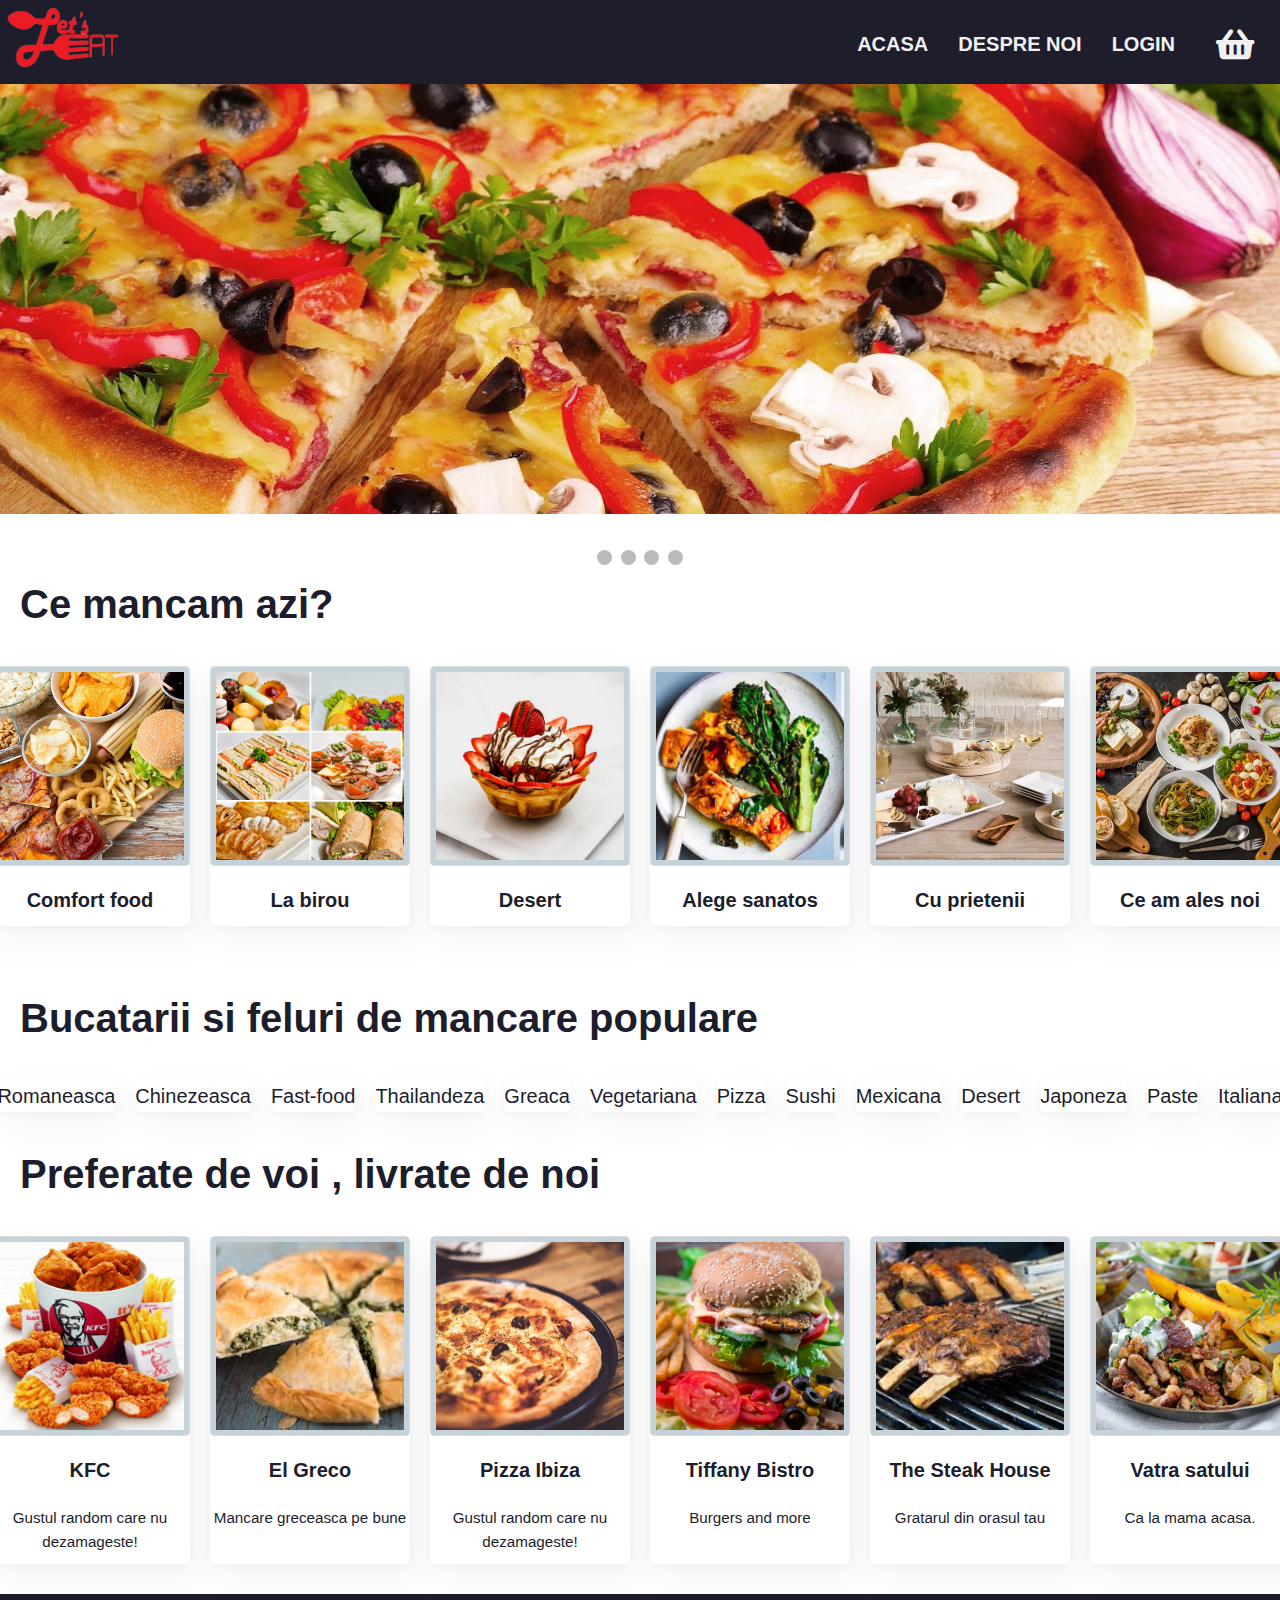
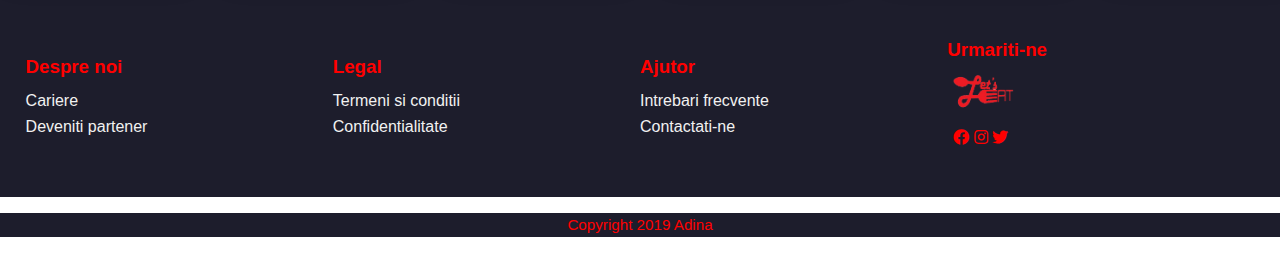
==== commit 24345fe6: "Created shopping cart functionality : remove, add quantity, total and adress, created new json file " ====
--- a/index.html
+++ b/index.html
@@ -177,91 +177,99 @@
         </div>
     </div>
     <!--/.banner-->
-       <div class ="main-content">
-        <div class="options-title">Ce mancam azi?</div>
-        <div class="content-menu">
-            <div class="card-menu">
-                <div class="column-item">
-                    <article class="card-item">
-                        <a href="#" class="item-link">
-                            <div class="item-image">
-                                <img src="images/comfort-food2.jpg">
-                            </div>
-                            <div class="item-content">
-                                <h4>Comfort food</h4>
-                            </div>
-                        </a>
-                    </article>
+    <div class ="main-content">
+        <div id="options">
+            <div class="options-title">Ce mancam azi?</div>
+            <div class="content-menu">
+                <div class="card-menu">
+                    <div class="column-item">
+                        <article class="card-item">
+                            <a href="#restaurantsContainer" class="item-link" id="comfortFood">
+                                <div class="item-image">
+                                    <img src="images/comfort-food2.jpg">
+                                </div>
+                                <div class="item-content ">
+                                    <h4>Comfort food</h4>
+                                </div>
+                            </a>
+                        </article>
+                    </div>
+                    <div class="column-item">
+                        <article class="card-item">
+                            <a href="#" class=item-link">
+                                <div class="item-image">
+                                    <img src="images/office-catering-london.jpg">
+                                </div>
+                                <div class="item-content">
+                                    <h4>La birou</h4>
+                                </div>
+                            </a>
+                        </article>
+                    </div>
+                    <div class="column-item">
+                        <article class="card-item">
+                            <a href="#" class="column-link" id ="desserts">
+                                <div class="item-image">
+                                    <img src="images/deserts12.jpg">
+                                </div>
+                                <div class="item-content">
+                                    <h4>Desert</h4>
+                                </div>
+                            </a>
+                        </article>
+                    </div>
+                    <div class="column-item">
+                        <article class="card-item">
+                            <a href="#" class="item-link" id ="sanatos">
+                                <div class="item-image">
+                                    <img src="images/healthy-salmon-collection-main-image.jpg">
+                                </div>
+                                <div class="item-content">
+                                    <h4>Alege sanatos</h4>
+                                </div>
+                            </a>
+                        </article>
+                    </div>
+                    <div class="column-item">
+                        <article class="card-item">
+                            <a href="#" class="item-link" id ="prieteni">
+                                <div class="item-image">
+                                    <img src="images/Screen-Shot-2018-11-02-at-11.04.52-AM.png.webp">
+                                </div>
+                                <div class="item-content">
+                                    <h4>Cu prietenii</h4>
+                                </div>
+                            </a>
+                        </article>
+                    </div>
+                    <div class="column-item">
+                        <article class="card-item">
+                            <a href="#" class="item-link" id ="alegereaNoastra">
+                                <div class="item-image">
+                                    <img src="images/10-Italian-Fun-Facts-The-Food-Fashion-and-Culture-of-Italy.jpg">
+                                </div>
+                                <div class="item-content">
+                                    <h4>Ce am ales noi</h4>
+                                </div>
+                            </a>
+                        </article>
+                    </div>
                 </div>
-                <div class="column-item">
-                    <article class="card-item">
-                        <a href="#" class=item-link">
-                            <div class="item-image">
-                                <img src="images/office-catering-london.jpg">
-                            </div>
-                            <div class="item-content">
-                                <h4>La birou</h4>
-                            </div>
-                        </a>
-                    </article>
+            </div>
+        </div>
+        <div class="content-menu restaurants" >
+            <div class="content-menu">
+                <div class="card-menu" id="restaurantsContainer">
                 </div>
-                <div class="column-item">
-                    <article class="card-item">
-                        <a href="#" class="column-link">
-                            <div class="item-image">
-                                <img src="images/deserts12.jpg">
-                            </div>
-                            <div class="item-content">
-                                <h4>Desert</h4>
-                            </div>
-                        </a>
-                    </article>
-                </div>
-                <div class="column-item">
-                    <article class="card-item">
-                        <a href="#" class="item-link">
-                            <div class="item-image">
-                                <img src="images/healthy-salmon-collection-main-image.jpg">
-                            </div>
-                            <div class="item-content">
-                                <h4>Alege sanatos</h4>
-                            </div>
-                        </a>
-                    </article>
-                </div>
-                <div class="column-item">
-                    <article class="card-item">
-                        <a href="#" class="item-link">
-                            <div class="item-image">
-                                <img src="images/Screen-Shot-2018-11-02-at-11.04.52-AM.png.webp">
-                            </div>
-                            <div class="item-content">
-                                <h4>Cu prietenii</h4>
-                            </div>
-                        </a>
-                    </article>
-                </div>
-                <div class="column-item">
-                    <article class="card-item">
-                        <a href="#" class="item-link">
-                            <div class="item-image">
-                                <img src="images/10-Italian-Fun-Facts-The-Food-Fashion-and-Culture-of-Italy.jpg">
-                            </div>
-                            <div class="item-content">
-                                <h4>Ce am ales noi</h4>
-                            </div>
-                        </a>
-                    </article>
-                </div>
-            </div>
-        </div>
-        <div class="kitchen-options">
+            </div>
+        </div>
+        <div class="kitchen-options" id="kitchens">
             <div class="options-title">Bucatarii si feluri de mancare populare</div>
             <div class="content-menu">
                 <ul class ="country-speciality">
                     <li class="pill-box"><a href ="">Romaneasca</a> </li>
                     <li class="pill-box"><a href ="">Chinezeasca</a></li>
-                    <li class="pill-box"><a href ="">Halal</a></li>
+                    <li class="pill-box"><a href ="">Fast-food</a></li>
                     <li class="pill-box"><a href ="">Thailandeza</a></li>
                     <li class="pill-box"><a href ="">Greaca</a></li>
                     <li class="pill-box"><a href ="">Vegetariana</a></li>
@@ -270,94 +278,95 @@
                     <li class="pill-box"><a href ="">Mexicana</a></li>
                     <li class="pill-box"><a href ="">Desert</a></li>
                     <li class="pill-box"><a href ="">Japoneza</a></li>
-                    <li class="pill-box"><a href ="">Fast-food</a></li>
+                    <li class="pill-box"><a href ="">Paste</a></li>
                     <li class="pill-box"><a href ="">Italiana</a></li>
-                    <li class="pill-box"><a href ="">Vegetarian</a></li>
                 </ul>
             </div>
         </div>
-        <div class="options-title">Preferate de voi , livrate de noi</div>
-        <div class="content-menu">
-            <div class="card-menu">
-                <div class="column-item">
-                    <article class="card-item">
-                        <a href="#" class="item-link">
-                            <div class="item-image">
-                                <img src="images/this-is-what-kfc-is-famous.jpg">
-                            </div>
-                            <div class="item-content">
-                                <h4>KFC</h4>
-                                <p>Gustul random care nu dezamageste!</p>
-                            </div>
-                        </a>
-                    </article>
+        <div  id="favorites" >
+            <div class="options-title">Preferate de voi , livrate de noi</div>
+            <div class="content-menu">
+                <div class="card-menu">
+                    <div class="column-item">
+                        <article class="card-item">
+                            <a href="#" class="item-link">
+                                <div class="item-image">
+                                    <img src="images/this-is-what-kfc-is-famous.jpg">
+                                </div>
+                                <div class="item-content">
+                                    <h4>KFC</h4>
+                                    <p>Gustul random care nu dezamageste!</p>
+                                </div>
+                            </a>
+                        </article>
+                    </div>
+                    <div class="column-item">
+                        <article class="card-item">
+                            <a href="#" class="item-link">
+                                <div class="item-image">
+                                    <img src="images/greekpie.jpg">
+                                </div>
+                                <div class="item-content">
+                                    <h4>El Greco</h4>
+                                    <p>Mancare greceasca pe bune</p>
+                                </div>
+                            </a>
+                        </article>
+                    </div>
+                    <div class="column-item">
+                        <article class="card-item">
+                            <a href="#" class="item-link">
+                                <div class="item-image">
+                                    <img src="images/pizza2.jpg">
+                                </div>
+                                <div class="item-content">
+                                    <h4>Pizza Ibiza</h4>
+                                    <p>Gustul random care nu dezamageste!</p>
+                                </div>
+                            </a>
+                        </article>
+                    </div>
+                    <div class="column-item">
+                        <article class="card-item">
+                            <a href="#" class="item-link">
+                                <div class="item-image">
+                                    <img src="images/burgerpui.jpg">
+                                </div>
+                                <div class="item-content">
+                                    <h4>Tiffany Bistro</h4>
+                                    <p>Burgers and more </p>
+                                </div>
+                            </a>
+                        </article>
+                    </div>
+                    <div class="column-item">
+                        <article class="card-item">
+                            <a href="#" class="item-link">
+                                <div class="item-image">
+                                    <img src="images/costite.jpg">
+                                </div>
+                                <div class="item-content">
+                                    <h4>The Steak House</h4>
+                                    <p>Gratarul din orasul tau</p>
+                                </div>
+                            </a>
+                        </article>
+                    </div>
+                    <div class="column-item">
+                        <article class="card-item">
+                            <a href="#" class="item-link">
+                                <div class="item-image">
+                                    <img src="images/elgreco.jpg">
+                                </div>
+                                <div class="item-content">
+                                    <h4>Vatra satului</h4>
+                                    <p>Ca la mama acasa.</p>
+                                </div>
+                            </a>
+                        </article>
+                    </div>
+
                 </div>
-                <div class="column-item">
-                    <article class="card-item">
-                        <a href="#" class="item-link">
-                            <div class="item-image">
-                                <img src="images/greekpie.jpg">
-                            </div>
-                            <div class="item-content">
-                                <h4>El Greco</h4>
-                                <p>Mancare greceasca pe bune</p>
-                            </div>
-                        </a>
-                    </article>
-                </div>
-                <div class="column-item">
-                    <article class="card-item">
-                        <a href="#" class="item-link">
-                            <div class="item-image">
-                                <img src="images/pizza2.jpg">
-                            </div>
-                            <div class="item-content">
-                                <h4>Pizza Ibiza</h4>
-                                <p>Gustul random care nu dezamageste!</p>
-                            </div>
-                        </a>
-                    </article>
-                </div>
-                <div class="column-item">
-                    <article class="card-item">
-                        <a href="#" class="item-link">
-                            <div class="item-image">
-                                <img src="images/burgerpui.jpg">
-                            </div>
-                            <div class="item-content">
-                                <h4>Tiffany Bistro</h4>
-                                <p>Burgers and more </p>
-                            </div>
-                        </a>
-                    </article>
-                </div>
-                <div class="column-item">
-                    <article class="card-item">
-                        <a href="#" class="item-link">
-                            <div class="item-image">
-                                <img src="images/costite.jpg">
-                            </div>
-                            <div class="item-content">
-                                <h4>The Steak House</h4>
-                                <p>Gratarul din orasul tau</p>
-                            </div>
-                        </a>
-                    </article>
-                </div>
-                <div class="column-item">
-                    <article class="card-item">
-                        <a href="#" class="item-link">
-                            <div class="item-image">
-                                <img src="images/greek-pork-gyros-with-fried-potatoes-and-sauce.jpg">
-                            </div>
-                            <div class="item-content">
-                                <h4>Vatra satului</h4>
-                                <p>Ca la mama acasa.</p>
-                            </div>
-                        </a>
-                    </article>
-                </div>
-
             </div>
         </div>
         <footer  class="main-footer">
@@ -382,7 +391,6 @@
                     <li><a href="#top">Intrebari frecvente</a></li>
                     <li><a href="#top">Contactati-ne</a></li>
                 </ul>
-
             </div>
             <div class="footer-widget">
                 <h3 class ="footer-widget-title"> Urmariti-ne</h3>
@@ -400,8 +408,7 @@
             <p class="copyright">Copyright  2019 Adina</p>
         </div>
 
-        <script src="js/main.js"> </script>
-
+        <script type="text/javascript" src="js/main.js"> </script>
     </div>
 </div>
 </body>
--- a/css/style.css
+++ b/css/style.css
@@ -266,6 +266,30 @@
     overflow:auto;
     z-index:10;
 }
+
+
+#modal_wrapper_cart{
+    display:none;
+    background:rgba(0,0,0,0.9);
+    position:fixed;
+    width:100%;
+    height:100%;
+    overflow:auto;
+    z-index:10;
+}
+
+.wrap-cart{
+    max-width:650px;
+    margin:100px auto;
+    background:#fff;
+    padding:4%;
+    -webkit-border-radius: 5px;
+    -moz-border-radius: 5px;
+    border-radius: 5px;
+    /*box-shadow: 0 0 5px 5px rgba(0,191, 255, 0.15);*/
+    box-shadow: 0 0 5px 8px rgba(255,255, 255, 0.15);
+}
+
 
 
 /* --------------------------
@@ -1186,4 +1210,11 @@
     color:red;
     transform:rotate(360deg);
     transition:2s transform;
+}
+
+#close_cart:hover{
+    cursor:pointer;
+    color:red;
+    transform:rotate(360deg);
+    transition:2s transform;
 }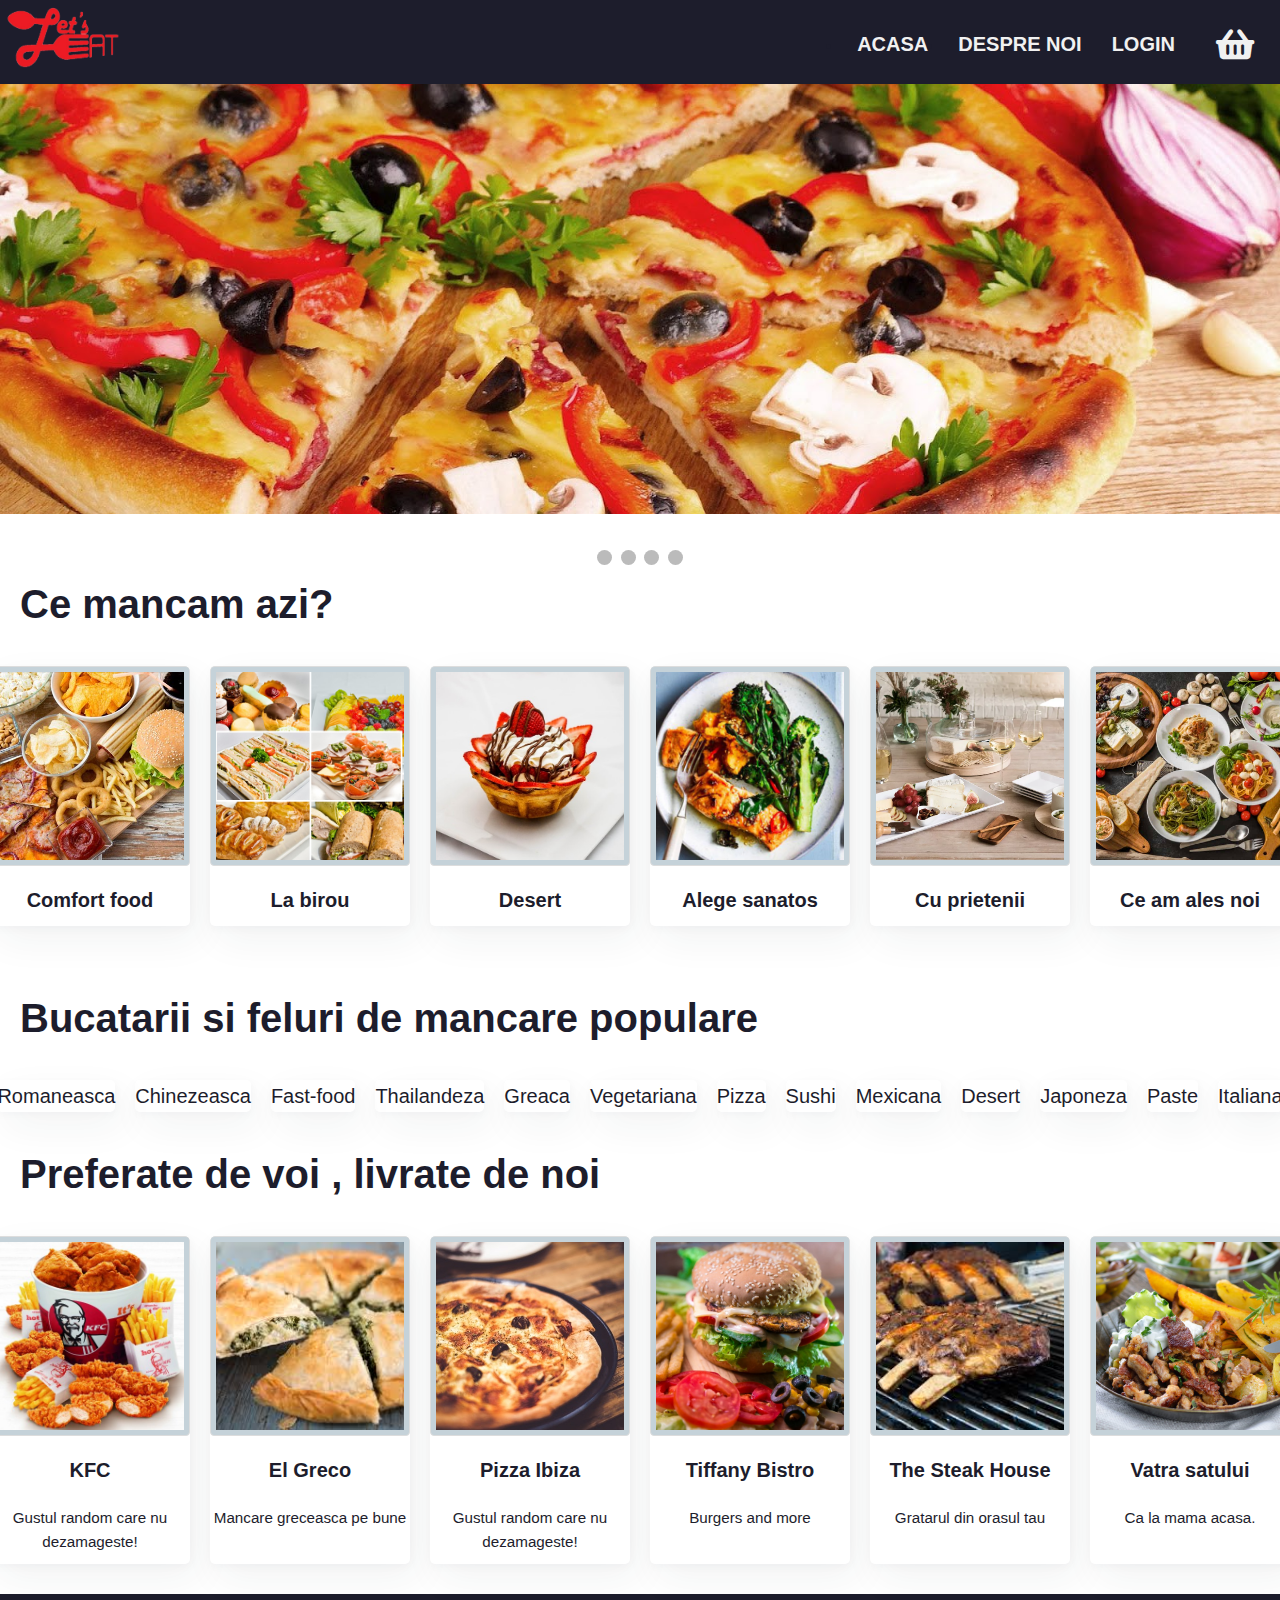
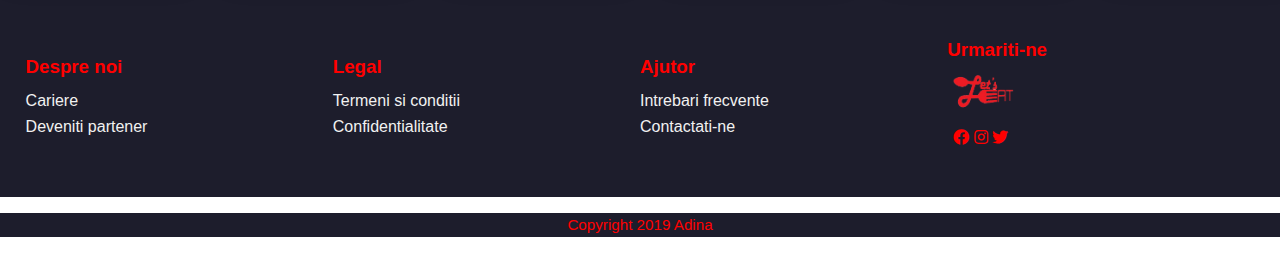
==== commit 6884eac4: "Replaced XHr with fetch, added new cards with food" ====
--- a/index.html
+++ b/index.html
@@ -112,8 +112,10 @@
         <a class ="site-logo" href="index.html">
             <img class ="logo" src ="images/footer-logo.png" alt ="logo fork and spoon">
         </a>
-        <div class="header-content">
-            <ul class = "nav">
+        <div class="toggle">
+            <i class="fas fa-bars"></i>
+        </div>
+            <div class = "nav">
                 <li class="nav-item"><a href="index.html">Acasa</a></li>
                 <li class="nav-item"><a href="about.html">Despre noi</a></li>
                 <li class="nav-item"><a id="login_btn" href="#">Login</a></li>
@@ -149,8 +151,7 @@
                         </div>
                     </li>
                 </ul>
-            </ul>
-        </div>
+            </div>
     </header>
     <div class="banner">
         <!-- Full-width images -->
@@ -184,7 +185,7 @@
                 <div class="card-menu">
                     <div class="column-item">
                         <article class="card-item">
-                            <a href="#restaurantsContainer" class="item-link" id="comfortFood">
+                            <a href="#restaurantsContainer" class="item-link" id="comfortFood" onclick="displayRestaurants(restaurants)">
                                 <div class="item-image">
                                     <img src="images/comfort-food2.jpg">
                                 </div>
@@ -222,7 +223,7 @@
                         <article class="card-item">
                             <a href="#" class="item-link" id ="sanatos">
                                 <div class="item-image">
-                                    <img src="images/healthy-salmon-collection-main-image.jpg">
+                                    <img src="images/somon.jpg">
                                 </div>
                                 <div class="item-content">
                                     <h4>Alege sanatos</h4>
@@ -263,6 +264,7 @@
                 </div>
             </div>
         </div>
+        <div id ="menuContainer"></div>
         <div class="kitchen-options" id="kitchens">
             <div class="options-title">Bucatarii si feluri de mancare populare</div>
             <div class="content-menu">
--- a/css/style.css
+++ b/css/style.css
@@ -304,15 +304,25 @@
         display: flex;
 
     }
+
     .main-header {
         flex-direction: row;
         justify-content: space-between;
         flex-wrap: wrap;
     }
     .nav {
+        flex-direction: column;
         margin-left: auto;
     }
-
+    .nav .nav-item{
+        margin-left: 0;
+    }
+   .toggle{
+       align-self: flex-start;
+       display: initial;
+       position: absolute;
+       cursor: pointer;
+   }
     .main-footer {
         flex-direction: row;
         justify-content: space-between ;
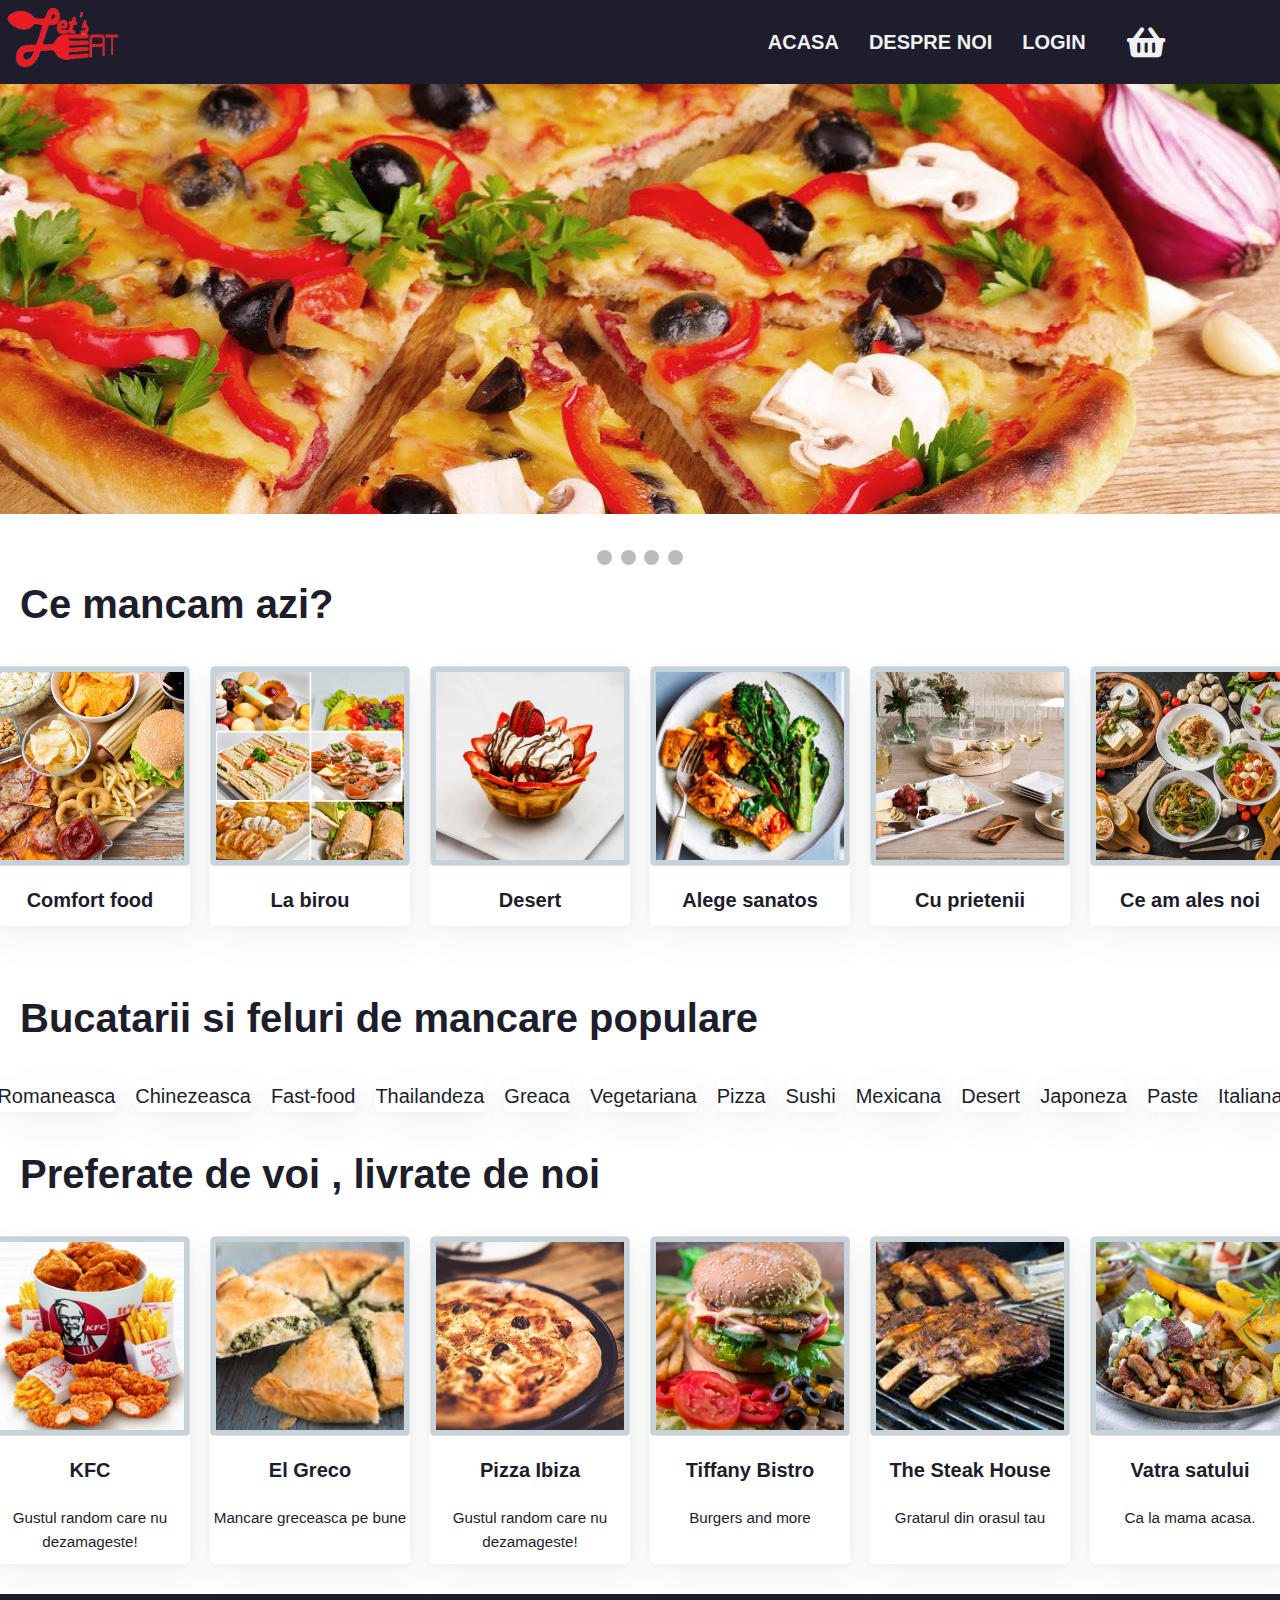
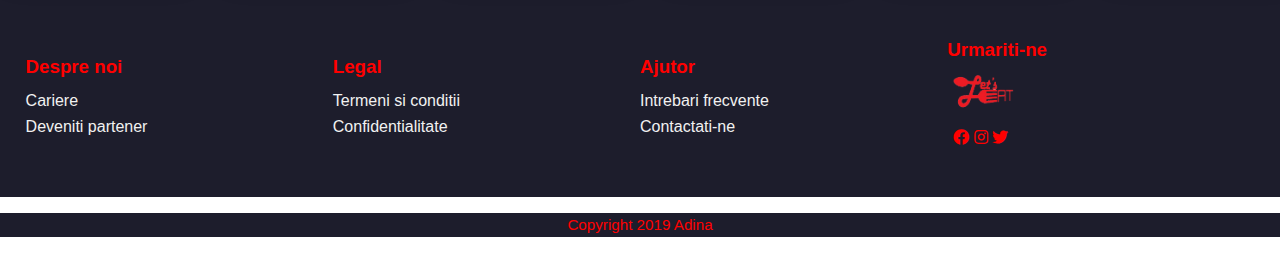
==== commit 21d1994b: "Added some responsivness to nav bar,created cards for menu of restaurants" ====
--- a/index.html
+++ b/index.html
@@ -115,7 +115,8 @@
         <div class="toggle">
             <i class="fas fa-bars"></i>
         </div>
-            <div class = "nav">
+            <ul class = "nav">
+                <li id="bars_action" class="nav-item"><a href="#"><i class="fas fa-bars"></i></a></li>
                 <li class="nav-item"><a href="index.html">Acasa</a></li>
                 <li class="nav-item"><a href="about.html">Despre noi</a></li>
                 <li class="nav-item"><a id="login_btn" href="#">Login</a></li>
@@ -151,7 +152,7 @@
                         </div>
                     </li>
                 </ul>
-            </div>
+            </ul>
     </header>
     <div class="banner">
         <!-- Full-width images -->
--- a/css/style.css
+++ b/css/style.css
@@ -290,7 +290,9 @@
     box-shadow: 0 0 5px 8px rgba(255,255, 255, 0.15);
 }
 
-
+li#bars_action{
+    display:none;
+}
 
 /* --------------------------
   Media Queries
@@ -306,9 +308,19 @@
     }
 
     .main-header {
-        flex-direction: row;
-        justify-content: space-between;
-        flex-wrap: wrap;
+        display: flex;
+        flex-direction:column;
+    }
+
+    ul.nav {
+        margin: 0 auto;
+    }
+
+
+    ul.nav li a{
+        text-align: center;
+        width:100%;
+        display:block;
     }
     .nav {
         flex-direction: column;
@@ -345,6 +357,35 @@
         padding: 15px 0;
         justify-content: center;
 
+    }
+}
+@media (min-width: 300px) {
+    .main-header,
+    .nav,
+    .col-item,
+    .main-footer {
+        display: flex;
+    }
+
+    /*
+    .main-header {
+        flex-direction: row;
+        justify-content: space-between;
+        flex-wrap: wrap;
+    }*/
+    .main-header {
+        display: flex;
+        flex-direction: column;
+    }
+
+    ul.nav {
+        margin: 0 auto;
+    }
+
+    ul.nav li a {
+        text-align: center;
+        width: 100%;
+        display: block;
     }
 }
 @media (min-width: 1025px) {
